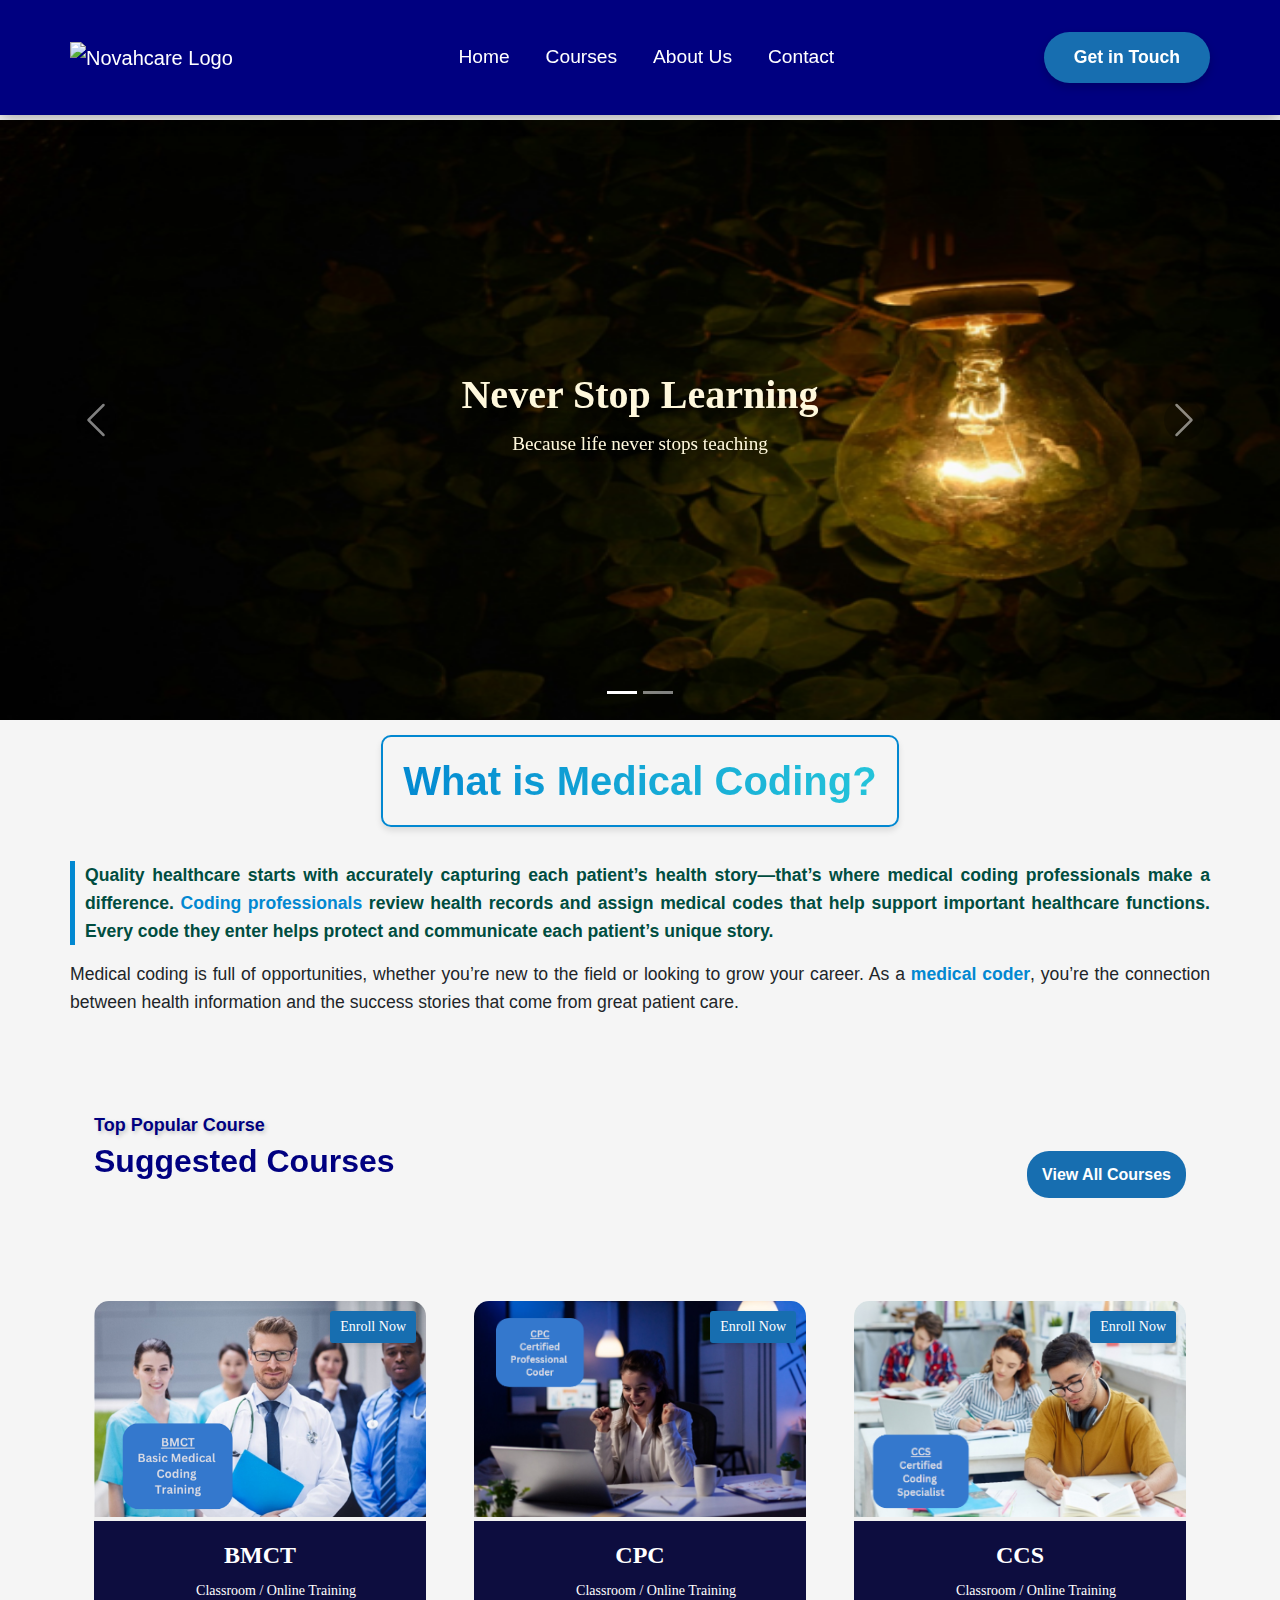
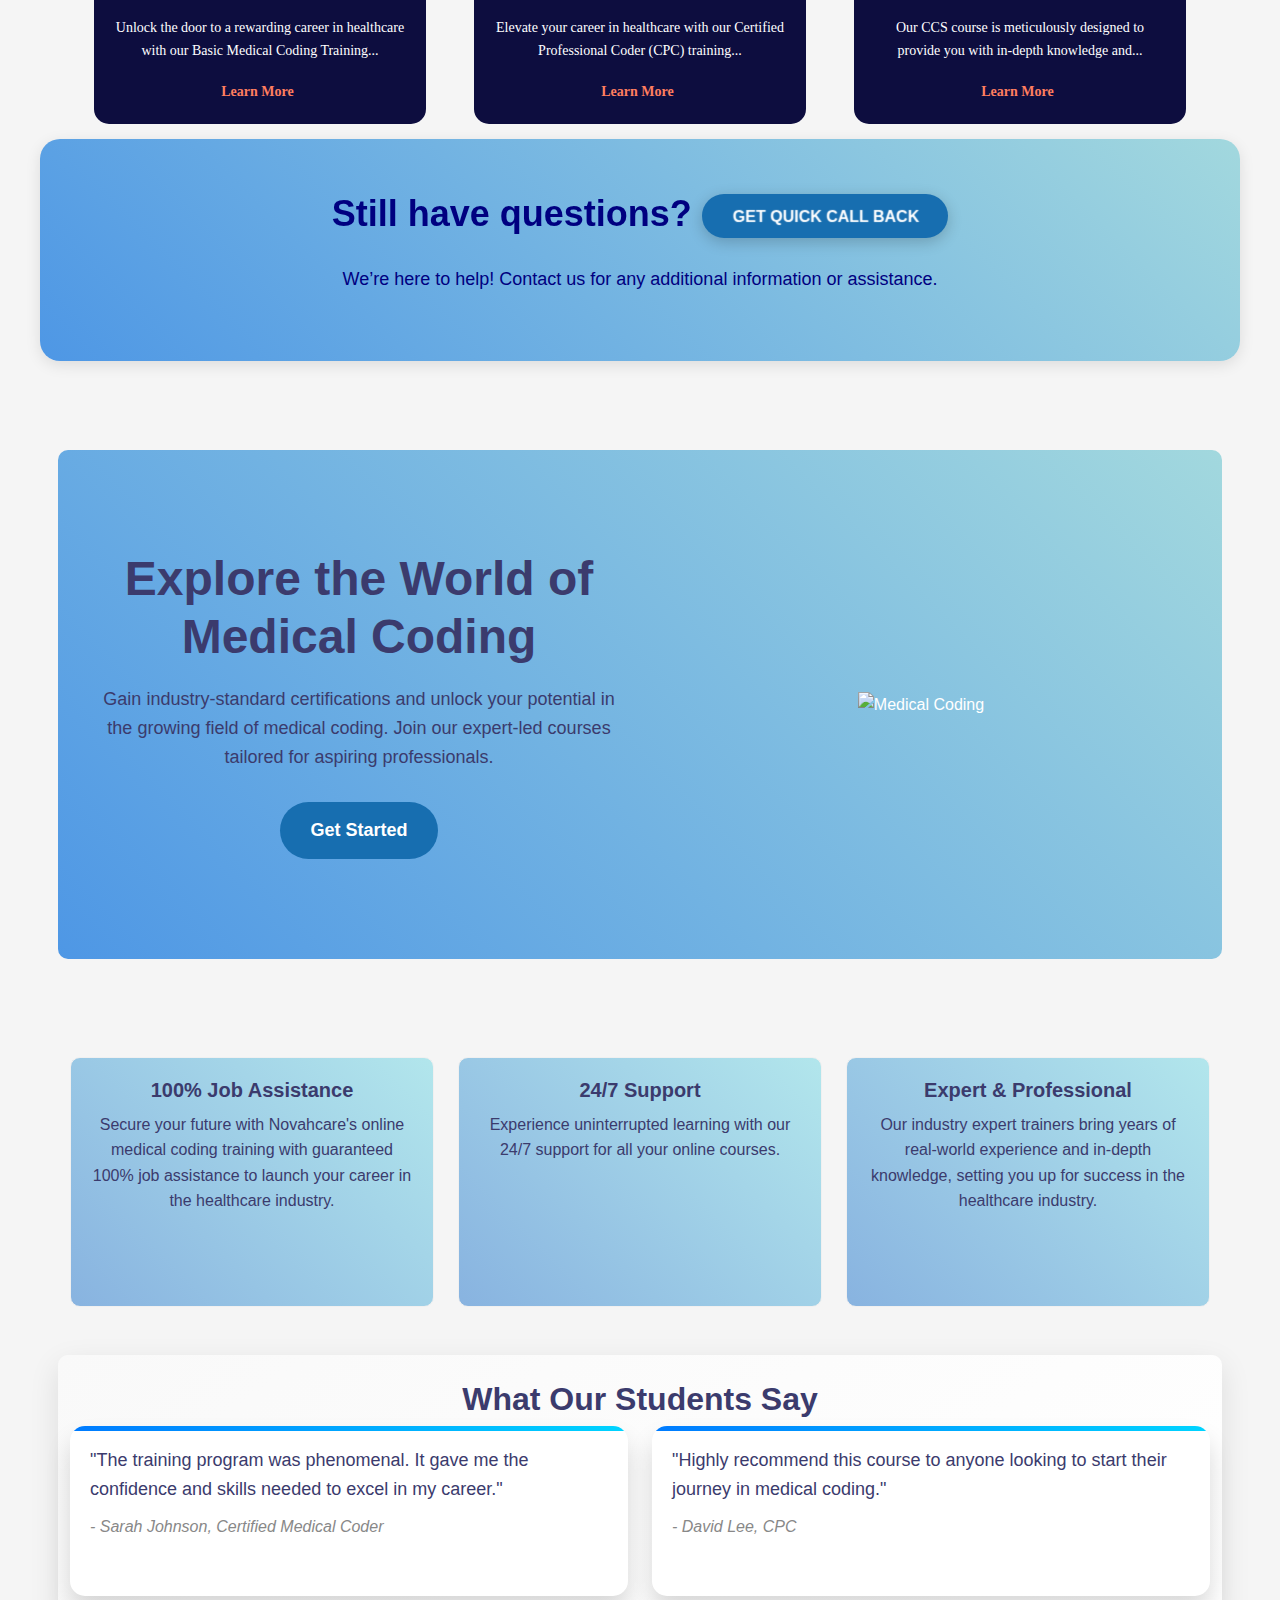
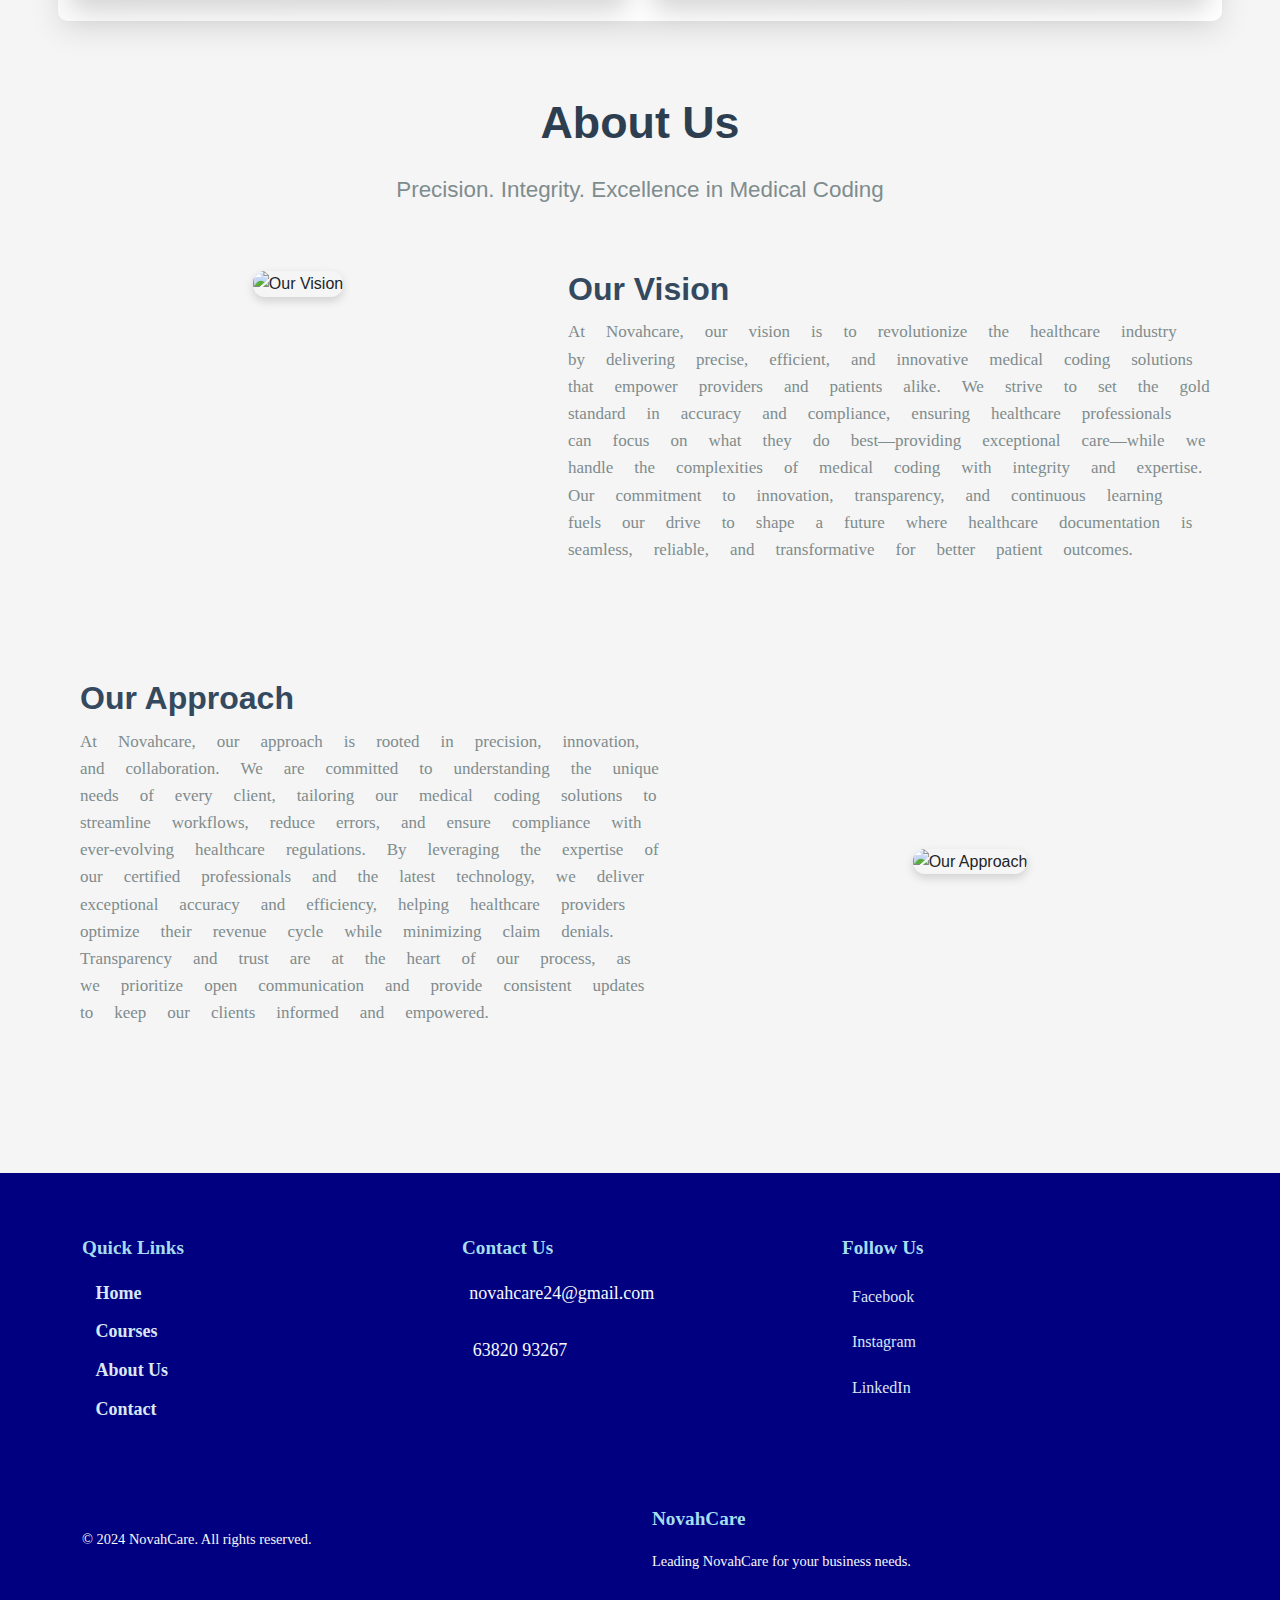
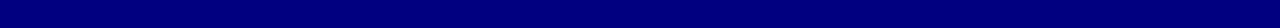
==== index.html @ fdb1eed2 "empty" ====
<!DOCTYPE html>
<html lang="en">


<head>
    <meta charset="UTF-8">
    <meta http-equiv="X-UA-Compatible" content="IE=edge">
    <meta name="viewport" content="width=device-width, initial-scale=1.0">
    <title>NovahCare - Aspire to Inspire</title>
    <link href="https://cdn.jsdelivr.net/npm/bootstrap@5.3.3/dist/css/bootstrap.min.css" rel="stylesheet">
    <script src="https://kit.fontawesome.com/d0bdfccd4d.js" crossorigin="anonymous"></script>
    <link rel="stylesheet" href="style.css">
</head>

<body>


    <header>
        <nav class="navbar navbar-expand-lg navbar-dark">
            <div class="container">
                <a class="navbar-brand" href="#">
                    <img src="Logo-1.png" alt="Novahcare Logo" style="max-width: 180px;">
                </a>
                <button class="navbar-toggler" type="button" data-bs-toggle="collapse" data-bs-target="#navbarNav"
                    aria-controls="navbarNav" aria-expanded="false" aria-label="Toggle navigation">
                    <span class="navbar-toggler-icon"></span>
                </button>
                <div class="collapse navbar-collapse" id="navbarNav">
                    <ul class="navbar-nav mx-auto">
                        <li class="nav-item">
                            <a class="nav-link" href="index.html">Home</a>
                        </li>
                
                        <li class="nav-item">
                            <a class="nav-link" href="Training/Courses.html">Courses</a>
                        </li>
                        <li class="nav-item">
                            <a class="nav-link" href="#about-us">About Us</a>
                        </li>
                        <li class="nav-item">
                            <a class="nav-link" href="Contact/contact.html">Contact</a>
                        </li>
                    </ul>
                    <div class="header-buttons d-none d-lg-block">
                        <a href="Contact/contact.html" class="btn btn-primary contact-btn">Get in Touch</a>
                    </div>
                </div>
            </div>
        </nav>
    </header>
    
    
    

    <div id="carouselExampleIndicators" class="carousel slide" data-bs-ride="carousel">
        <div class="carousel-indicators">
            <button type="button" data-bs-target="#carouselExampleIndicators" data-bs-slide-to="0" class="active"
                aria-current="true" aria-label="Slide 1"></button>
            <button type="button" data-bs-target="#carouselExampleIndicators" data-bs-slide-to="1" aria-label="Slide 2"></button>
        </div>
        <div class="carousel-inner">
            <!-- First Slide with Caption -->
            <div class="carousel-item active">
                <img src="images/slide_1.png" class="carousel-image" alt="Slide 1">
                <div class="carousel-caption-1 d-md-block">
                    <h2 class="carousel-heading-1">Never Stop Learning</h2>
                    <p class="carousel-paragraph-1">Because life never stops teaching</p>
                </div>
            </div>
            <!-- Second Slide -->
            <div class="carousel-item">
                <div class="image-wrapper">
                    <img src="images/slide_2.png" class="carousel-image blur-img" alt="Slide 2">
                </div>
                <div class="carousel-caption-2 d-md-block">
                    <h2 class="carousel-heading-2">Your career progression starts here.</h2>
                    <p class="carousel-paragraph-2">Unlock your potential and advance your career with us.</p>
                </div>
            </div>
            
        </div>
        <button class="carousel-control-prev" type="button" data-bs-target="#carouselExampleIndicators" data-bs-slide="prev">
            <span class="carousel-control-prev-icon" aria-hidden="true"></span>
            <span class="visually-hidden">Previous</span>
        </button>
        <button class="carousel-control-next" type="button" data-bs-target="#carouselExampleIndicators" data-bs-slide="next">
            <span class="carousel-control-next-icon" aria-hidden="true"></span>
            <span class="visually-hidden">Next</span>
        </button>
    </div>
    
      



    
<div class="container" style="flex-direction: column;">
    <h1 style="font-size: 2.5em;
    text-align: center;
    background: linear-gradient(to right, #0288d1, #26c6da);
    -webkit-background-clip: text;
    -webkit-text-fill-color: transparent;
    font-weight: bold;
    padding: 20px;
    border: 2px solid #0288d1;
    border-radius: 10px;
    display: inline-block;
    box-shadow: 0 4px 6px rgba(0, 0, 0, 0.1);"><b>What is Medical Coding?</b></h1><br>
 <p class="mediCode">Quality healthcare starts with accurately capturing each patient’s health story—that’s where medical coding professionals make a difference. <span class="highlight">Coding professionals</span> review health records and assign medical codes that help support important healthcare functions. Every code they enter helps protect and communicate each patient’s unique story.</p>
 <p class="mediCode">Medical coding is full of opportunities, whether you’re new to the field or looking to grow your career. As a <span class="highlight">medical coder</span>, you’re the connection between health information and the success stories that come from great patient care.</p>
</div>


    

    <div class="row mb--55 g-5 align-items-end container" style="padding-bottom: 50px;">
        <div class="col-lg-6 col-md-6 col-12">
            <div class="section-title text-start">
                <span class="subtitle bg-pink-opacity animated-subtitle" style="font-weight: bold;">Top Popular Course</span>
                <h2 class="title animated-title" style="font-weight: 500;">
                    <span class="color-primary gradient-text" style="font-weight: bold;">Suggested Courses</span>
                </h2>
            </div>
        </div>
        <div class="col-lg-6 col-md-6 col-12">
            <div class="load-more-btn text-start text-md-end">
                <a class="new-course-btn" href="Training/Courses.html">
                    <span data-text="View All Courses">View All Courses</span>
                </a>
            </div>
        </div>
    </div>
    
    


    <div class="row g-5 container">
    

  <!-- Start Single Course Card -->
  <div class="col-lg-4 col-md-6 col-sm-12 col-12 sal-animate" data-sal-delay="150" data-sal="slide-up" data-sal-duration="800">
    <div class="rbt-card variation-02 rbt-hover">
        <div class="rbt-card-img">
            <a href="Training/Training-3/bmct.html">
                <img src="images/BMCT.png" alt="BMCT Course" />
                <div class="rbt-badge-3">
                    <a href="Contact/contact.html"><span>Enroll </span>
                        <span>Now</span></a>
                </div>
            </a>
        </div>
        <div class="rbt-card-body">
            <h4 class="rbt-card-title">
                <a href="Training/Training-3/bmct.html">BMCT</a>
            </h4>
            <ul class="rbt-meta">
                <li><i class="feather-book"></i>Classroom / Online Training</li>
            </ul>
            <p class="rbt-card-text">Unlock the door to a rewarding career in healthcare with our Basic Medical Coding Training...</p>
            <div class="rbt-card-bottom">
                <a class="rbt-btn-link" href="Training/Training-3/bmct.html">Learn More<i class="feather-arrow-right"></i></a>
            </div>
        </div>
    </div>
</div>
<!-- End Single Course Card -->
        
        <!-- Start Single Card  -->
        <div class="col-lg-4 col-md-6 col-sm-12 col-12" data-sal-delay="200" data-sal="slide-up" data-sal-duration="800">
         <div class="rbt-card variation-01 rbt-hover">
             <div class="rbt-card-img">
                 <a href="Training/Training-4/cpc.html">
                     <img src="images/cpc.png" alt="Card image">
                     <div class="rbt-badge-3 bg-white">
                        <a href="Contact/contact.html"><span>Enroll </span>
                            <span>Now</span></a>
                     </div>
                 </a>
             </div>
             <div class="rbt-card-body">
                
                 <h4 class="rbt-card-title"><a href="Training/Training-4/cpc.html">CPC</a>
                 </h4>
                 <ul class="rbt-meta">
                     <li><i class="feather-book"></i>Classroom / Online Training</li>
                     
                 </ul>
                 <p class="rbt-card-text">Elevate your career in healthcare with our Certified Professional Coder (CPC) training...</p>
               
                 <div class="rbt-card-bottom">
                     
                     <a class="rbt-btn-link left-icon" href="Training/Training-4/cpc.html">Learn
                         More<i class="feather-arrow-right"></i></a>
                 </div>
             </div>
         </div>
     </div>
     <!-- End Single Card  -->

<!-- Start Single Card  -->
<div class="col-lg-4 col-md-6 col-sm-12 col-12" data-sal-delay="250" data-sal="slide-up" data-sal-duration="800">
 <div class="rbt-card variation-01 rbt-hover">
     <div class="rbt-card-img">
         <a href="Training/Training-6/ccs.html">
             <img src="images/ccs.png" alt="Card image" >
             <div class="rbt-badge-3 bg-white">
                <a href="Contact/contact.html"><span>Enroll </span>
                    <span>Now</span></a>
             </div>
         </a>
     </div>
     <div class="rbt-card-body">

         <h4 class="rbt-card-title"><a href="Training/Training-6/ccs.html">CCS</a>
         </h4>
         <ul class="rbt-meta">
             <li><i class="feather-book"></i>Classroom / Online Training</li>
             
         </ul>
         <p class="rbt-card-text">Our CCS course is meticulously designed to provide you with in-depth knowledge and...</p>

     
         <div class="rbt-card-bottom">
            
             <a class="rbt-btn-link" href="Training/Training-6/ccs.html">Learn
                 More<i class="feather-arrow-right"></i></a>
         </div>
     </div>
 </div>
</div>
<!-- End Single Card  -->


</div>


<div class="container query-section xtra-width" style="display: flex; justify-content: center; padding: 50px 0;">
    <div class="row mt-4 pt-2 mt-sm-0 pt-sm-0 justify-content-center">
        <div class="col-12 text-center">
            <div class="section-title animated-section">
                <h4 class="main-title mb-4 gradient-text">
                    Still have questions? 
                    <a id="helpline" class="btn btn-gradient animated-button" href="Contact/contact.html">Get Quick Call Back</a>
                </h4>
                <p class="subtitle animated-text">We’re here to help! Contact us for any additional information or assistance.</p>
            </div>
        </div>
    </div>
</div>
<br>



    

    <div class="container mt-5" style="flex-direction: column;">
        <!-- Hero Section -->
        <div class="row align-items-center hero-section">
            <div class="col-lg-6">
                <h1 class="hero-title">Explore the World of Medical Coding</h1>
                <p class="hero-description">
                    Gain industry-standard certifications and unlock your potential in the growing field of medical coding. 
                    Join our expert-led courses tailored for aspiring professionals.
                </p>
                <a href="Training/Courses.html" class="btn hero-btn btn-primary btn-color">Get Started</a>
            </div>
            <div class="col-lg-6">
                <img src="images/img_code.jpg" alt="Medical Coding" class="img-fluid hero-image" />
            </div>
        </div>
    
        <!-- Featured Section -->
        <div class="row mt-5 featured-section">
            <div class="col-md-4 text-center sal-animate xtra-responsive" data-sal="slide-up" data-sal-duration="800">
                <div class="feature-card">
                    <i class="fas fa-code feature-icon"></i>
                    <h4 class="feature-title">100% Job Assistance</h4>
                    <p class="feature-description">Secure your future with Novahcare's online medical coding training with guaranteed 100% job assistance to launch your career in the healthcare industry.</p>
                </div>
            </div>
            <div class="col-md-4 text-center sal-animate xtra-responsive" data-sal="slide-up" data-sal-delay="200" data-sal-duration="800">
                <div class="feature-card">
                    <i class="fas fa-user-md feature-icon"></i>
                    <h4 class="feature-title">24/7 Support</h4>
                    <p class="feature-description">Experience uninterrupted learning with our 24/7 support for all your online courses.</p>
                </div>
            </div>
            <div class="col-md-4 text-center sal-animate xtra-responsive" data-sal="slide-up" data-sal-delay="400" data-sal-duration="800">
                <div class="feature-card">
                    <i class="fas fa-trophy feature-icon"></i>
                    <h4 class="feature-title">Expert & Professional</h4>
                    <p class="feature-description">Our industry expert trainers bring years of real-world experience and in-depth knowledge, setting you up for success in the healthcare industry.</p>
                </div>
            </div>
        </div>
    
<!-- Testimonial Section -->
<div class="row mt-5 testimonial-section" style="padding: 25px 0;">
    <h2 class="section-title text-center sal-animate" data-sal="slide-up" data-sal-duration="800" style="font-weight: bold;color: #3b3b6d;">What Our Students Say</h2>
    <div class="col-md-6 sal-animate xtra-responsive" data-sal="zoom-in" data-sal-duration="1000" data-sal-delay="100">
        <div class="testimonial-card">
            <blockquote class="testimonial">
                <p>
                    "The training program was phenomenal. It gave me the confidence and skills needed to excel in my career."
                </p>
                <cite>- Sarah Johnson, Certified Medical Coder</cite>
            </blockquote>
        </div>
    </div>
    <div class="col-md-6 sal-animate xtra-responsive" data-sal="zoom-in" data-sal-duration="1000" data-sal-delay="300">
        <div class="testimonial-card">
            <blockquote class="testimonial">
                <p>
                    "Highly recommend this course to anyone looking to start their journey in medical coding."
                </p>
                <cite>- David Lee, CPC</cite>
            </blockquote>
        </div>
    </div>
</div>

    </div>



<!-- About-us Section -->
<section class="about-us" id="about-us">
    <h1>About Us</h1>
    <p class="subtitle">Precision. Integrity. Excellence in Medical Coding</p>
    
    <div class="content">
        <!-- Vision Section -->
        <div class="row reverse">
            <div class="text">
                <h2>Our Vision</h2>
                <p>At Novahcare, our vision is to revolutionize the healthcare industry by delivering precise, efficient, and innovative medical coding solutions that empower providers and patients alike.

                    We strive to set the gold standard in accuracy and compliance, ensuring healthcare professionals can focus on what they do best—providing exceptional care—while we handle the complexities of medical coding with integrity and expertise.
                    
                    Our commitment to innovation, transparency, and continuous learning fuels our drive to shape a future where healthcare documentation is seamless, reliable, and transformative for better patient outcomes.
                    
                   </p>
            </div>
            <div class="image">
                <img src="images/about-1.jpg" alt="Our Vision">
            </div>
        </div>

        <!-- Approach Section -->
        <div class="row-back">
            <div class="text-right">
                <h2>Our Approach</h2>
                <p>At Novahcare, our approach is rooted in precision, innovation, and collaboration. We are committed to understanding the unique needs of every client, tailoring our medical coding solutions to streamline workflows, reduce errors, and ensure compliance with ever-evolving healthcare regulations. By leveraging the expertise of our certified professionals and the latest technology, we deliver exceptional accuracy and efficiency, helping healthcare providers optimize their revenue cycle while minimizing claim denials. Transparency and trust are at the heart of our process, as we prioritize open communication and provide consistent updates to keep our clients informed and empowered.</p>
            </div>
            <div class="image">
                <img src="images/about-2.jpg" alt="Our Approach">
            </div>
           
        </div>


    </div>
</section>



      
      


<!-- footer -->


<footer class="footer text-light pt-5">
    <div class="container contain-class">
        <div class="row text-center text-md-start col-md-12">
            <!-- Quick Links -->
            <div class="col-md-4 mb-4">
                <h5>Quick Links</h5>
                <ul class="list-unstyled extra-padding">
                    <p><i class="fa-solid fa-house"></i>&nbsp;<a href="index.html" class="hover-link">Home</a></p>
                    <p><i class="fa-solid fa-book-open"></i>&nbsp;<a href="Training/Courses.html" class="hover-link">Courses</a></p>
                    <p><i class="fa-solid fa-circle-info"></i>&nbsp;<a href="#about-us" class="hover-link">About Us</a></p>
                    <p><i class="fa-solid fa-phone"></i>&nbsp;<a href="Contact/contact.html" class="hover-link">Contact</a></p>
                </ul>
            </div>

            <!-- Contact Us -->
            <div class="col-md-4 mb-4">
                <h5>Contact Us</h5>
                <p><i class="fa-solid fa-envelope"></i>&nbsp;&nbsp;<a href="mailto:novahcare24@gmail.com" class="text-light">novahcare24@gmail.com</a></p>
             &nbsp;  <p><i class="fa-solid fa-user"></i>&nbsp;&nbsp; <a href="tel:6382093267" class="text-light">63820 93267</a></p>
            </div>

            <!-- Follow Us -->
            <div class="col-md-4 mb-4">
                <h5>Follow Us</h5>
                <ul class="list-unstyled">
                    <p><i class="fa-brands fa-facebook"></i><a href="https://www.facebook.com/NovahCareService" class="social-link">Facebook</a></p>
                    <p><i class="fa-brands fa-instagram"></i><a href="https://www.instagram.com/novahcare" class="social-link">Instagram</a></p>
                    <p><i class="fa-brands fa-linkedin"></i><a href="https://www.linkedin.com/in/novahcareservice" class="social-link">LinkedIn</a></p>
                </ul>
            </div>
        </div>

        <hr>

        <!-- Footer Bottom Section -->
        <div class="row align-items-center text-center text-md-between col-md-12">
            <div class="col-md-6 text-md-start">
                <p>&copy; 2024 NovahCare. All rights reserved.</p>
            </div>
            <div class="col-md-6 text-md-end">
                <h5>NovahCare</h5>
                <p>Leading NovahCare for your business needs.</p>
            </div>
        </div>
    </div>
</footer>








<script>
      
    let currentIndex = 0; // Current slide index
let slideInterval; // Stores the interval ID
const slideDuration = 5000; // Time (ms) each slide stays visible
const slides = document.querySelector('.slides'); // Slides container
const totalSlides = slides.children.length; // Total number of slides

// Function to update the slide position
function updateSlidePosition() {
slides.style.transform = `translateX(-${currentIndex * 100}%)`;
}

// Function to show the next slide (always move forward)
function showNextSlide() {
currentIndex = (currentIndex + 1) % totalSlides; // Loop back to the first slide after the last
updateSlidePosition();
}

// Function to show the previous slide (move backward)
function showPreviousSlide() {
currentIndex = (currentIndex - 1 + totalSlides) % totalSlides; // Loop back to the last slide if on the first
updateSlidePosition();
}

// Function to start the automatic slideshow
function startSlideShow() {
slideInterval = setInterval(showNextSlide, slideDuration);
}

// Function to pause the slideshow
function pauseSlideShow() {
clearInterval(slideInterval);
}

// Manual navigation wrapper to handle button clicks
function manualNavigation(callback) {
pauseSlideShow(); // Pause automatic transition
callback(); // Execute the appropriate slide function (next/prev)
setTimeout(startSlideShow, slideDuration); // Restart the automatic slideshow
}

// Event listeners for navigation buttons
document.querySelector('.prev').addEventListener('click', () => {
manualNavigation(showPreviousSlide);
});

document.querySelector('.next').addEventListener('click', () => {
manualNavigation(showNextSlide);
});

// Initialize the slideshow
startSlideShow();



    </script>



    <!-- Bootstrap JS -->
    <script src="https://cdn.jsdelivr.net/npm/bootstrap@5.3.3/dist/js/bootstrap.bundle.min.js"></script>
</body>
</html>
---- style.css ----
:root {
    --primary-color: #000080; /* Define your color variable */
    --secondary-color:#176EB0;
  }

/* General Styles */
* {
    margin: 0;
    padding: 0;
    box-sizing: border-box;
}

body {
    font-family: 'Helvetica Neue', Arial, sans-serif;
    background-color: #f5f5f5;
    line-height: 1.6;
    padding-top: 120px;  /* Space for the fixed header */
    /* min-height: 2000px; */
}

/* Container */
.container {
    display: flex;
    justify-content: center;
    align-items: center;
    max-width: 1200px;
    margin: 0 auto;
    padding: 15px 30px;
}



/* General Header Styles */


header {
    position: fixed;
    width: 100%;
    top: 0;
    left: 0;
    background: var(--primary-color);
    box-shadow: 0 4px 15px rgba(0, 0, 0, 0.3);
    z-index: 1000;
    transition: background-color 0.3s ease;
}

/* Navbar Styling */
.navbar {
    padding: 15px 30px;
}

.navbar-brand img {
    transition: transform 0.3s ease;
}

.navbar-brand img:hover {
    transform: scale(1.2);
}

/* Navigation Links */
.navbar-nav .nav-link {
    text-decoration: none;
    color: #fff;
    font-size: 1.2rem; /* Slightly larger font size */
    padding: 12px 25px;
    margin: 0 10px; /* Add spacing between nav links */
    border-radius: 25px;
    position: relative;
    z-index: 1;
    overflow: hidden;
    transition: color 0.3s ease, transform 0.3s ease;
}

/* Hover Effect with Animated Background */
.navbar-nav .nav-link::before {
    content: "";
    position: absolute;
    top: 0;
    left: -100%;
    width: 100%;
    height: 100%;
    background: #176EB0;
    z-index: -1;
    transition: left 0.4s ease;
}

.navbar-nav .nav-link:hover::before {
    left: 0;
}

.navbar-nav .nav-link:hover {
    color: #fff;
    transform: scale(1.05);
}


/* Header Buttons */
.header-buttons .contact-btn {
    background:#176EB0;
    border: none;
    color: #fff;
    padding: 12px 30px; /* Increase button size */
    border-radius: 30px;
    font-size: 1.1rem;
    font-weight: bold;
    box-shadow: 0 4px 10px rgba(0, 0, 0, 0.2);
    transition: transform 0.3s ease, box-shadow 0.3s ease;
}

.header-buttons .contact-btn:hover {
    transform: scale(1.1);
    box-shadow: 0 6px 15px rgba(0, 0, 0, 0.3);
}

/* Responsive Styles */
@media (max-width: 768px) {
    .header-buttons {
        display: none;
    }

    .navbar-nav .nav-link {
        text-align: center;
        padding: 15px 20px;
        margin: 5px 0; /* Adjust spacing for smaller screens */
    }

    .dropdown-menu {
        animation: fadeIn 0.5s ease-in-out;
    }
}

/* Animations */
@keyframes fadeIn {
    from {
        opacity: 0;
        transform: translateY(-10px);
    }
    to {
        opacity: 1;
        transform: translateY(0);
    }
}


/* //////////////////////// */

/* Carousel Image */



.carousel-image {
    width: 100%;
    height: 600px; /* Adjust for consistent height */
    object-fit: inherit; /* Ensures image fits properly without distortion */
}

.carousel-caption-1{
    position: absolute;
    bottom: 40%;
    left: 50%;
    transform: translateX(-50%);
    text-align: center;
    color: #fff; /* White text for contrast */
    text-shadow: 2px 2px 10px rgba(0, 0, 0, 0.7); /* Add shadow for readability */
}
/* Carousel Caption */
.carousel-caption-2 {
    position: absolute;
    bottom: 55%;
    left: 30%;
    transform: translateX(-50%);
    text-align: center;
    color: #fff; /* White text for contrast */
    text-shadow: 2px 2px 10px rgba(0, 0, 0, 0.7); /* Add shadow for readability */
}

/* Heading Styling */
.carousel-heading-1 {
    font-size: 2.5rem; /* Large heading */
    font-weight: bold;
    margin-bottom: 10px;
    animation: fadeInDown 1.5s ease-in-out;
    font-family: math;
    color: cornsilk;
}

.carousel-heading-2 {
    font-size: 2.5rem; /* Large heading */
    font-weight: bold;
    margin-bottom: 10px;
    animation: fadeInDown 1.5s ease-in-out;
    font-family: math;
    color: ghostwhite;
}

/* Paragraph Styling */
.carousel-paragraph-1 {
    font-size: 1.2rem;
    font-weight: 300;
    margin-bottom: 20px;
    animation: fadeInUp 1.5s ease-in-out;
    font-family: math;
    color: cornsilk;
}

.carousel-paragraph-2 {
    font-size: 1.2rem;
    font-weight: 300;
    margin-bottom: 20px;
    animation: fadeInUp 1.5s ease-in-out;
    font-family: math;
    color: ghostwhite;
}

/* Button Styling */
.carousel-button {
    font-size: 1rem;
    padding: 10px 20px;
    border-radius: 5px;
    background-color: #007bff; /* Bootstrap primary color */
    color: #fff;
    border: none;
    transition: background-color 0.3s ease, transform 0.3s ease;
}

.carousel-button:hover {
    background-color: #0056b3; /* Darker blue on hover */
    transform: scale(1.1); /* Slight zoom effect */
}

/* Control Button Styling */
.carousel-control-prev-icon,
.carousel-control-next-icon {
    background-color: rgba(0, 0, 0, 0.5); /* Semi-transparent background */
    border-radius: 50%; /* Rounded shape */
    width: 40px;
    height: 40px;
}

/* Parent Wrapper */
.image-wrapper {
    position: relative;
    background-color: black; /* Black background */
    display: flex;
    justify-content: center;
    align-items: center;
}

/* Blur Image */
.blur-img {
    filter: blur(5px);
    opacity: 0.5;
}

/* Animations */
@keyframes fadeInDown {
    from {
        opacity: 0;
        transform: translateY(-20px);
    }
    to {
        opacity: 1;
        transform: translateY(0);
    }
}

@keyframes fadeInUp {
    from {
        opacity: 0;
        transform: translateY(20px);
    }
    to {
        opacity: 1;
        transform: translateY(0);
    }
}

/* Responsive Adjustments */
@media (max-width: 768px) {
    .carousel-caption {
        bottom: 10%; /* Adjust caption position */
    }

    .carousel-heading {
        font-size: 1.8rem; /* Smaller heading on smaller screens */
    }

    .carousel-paragraph {
        font-size: 1rem; /* Smaller paragraph text */
    }

    .carousel-button {
        font-size: 0.9rem; /* Adjust button size */
        padding: 8px 15px;
    }
}

@media (max-width: 576px) {
    .carousel-image {
        height: 400px; /* Adjust image height for mobile */
    }

    .carousel-heading {
        font-size: 1.5rem;
    }

    .carousel-paragraph {
        font-size: 0.9rem;
    }

    .carousel-button {
        font-size: 0.85rem;
        padding: 5px 10px;
    }
}



/* Responsive Adjustments */
@media (max-width: 768px) {
    .carousel-caption-1 {
        top: 40%; /* Adjust position for smaller screens */
    }

    .carousel-caption-2 {
        top: 40%;
        left: 50%;
        }

    .carousel-heading-1 {
        font-size: 2rem; /* Smaller heading for tablets */
    }

    .carousel-paragraph-1 {
        font-size: 1rem; /* Smaller paragraph text */
    }
    .carousel-heading-2 {
        font-size: 2rem; /* Smaller heading for tablets */
    }

    .carousel-paragraph-2 {
        font-size: 1rem; /* Smaller paragraph text */
    }
}

@media (max-width: 576px) {
    .carousel-image {
        height: 400px; /* Adjust image height for mobile */
    }

    .carousel-caption-1 {
        top: 40%; /* Lower position for captions */
    }

    .carousel-heading-1 {
        font-size: 1.5rem; /* Smaller heading for mobile */
    }

    .carousel-paragraph-1 {
        font-size: 0.9rem;
    }
    .carousel-caption-2 {
        top: 29%; /* Lower position for captions */
    }

    .carousel-heading-2 {
        font-size: 1.5rem; /* Smaller heading for mobile */
    }

    .carousel-paragraph-2 {
        font-size: 0.9rem;
    }
}






  /* //////////////////////////////////////////// */




/* Responsive Design for Smaller Screens */
@media (max-width: 768px) {
    .carousel-image {
        height: 300px;   
    }

    .xtra-width{
        width: 90%;
    }

    .hero-btn{
        margin-bottom: 26px;
    }
    
    .xtra-responsive{
        margin-bottom: 25px;
    }

}

@media (max-width: 576px) {
    .carousel-image {
        height: 200px;  
    }

    .xtra-width{
        width: 90%;
    }

    .hero-btn{
        margin-bottom: 26px;
    }
    
    .xtra-responsive{
        margin-bottom: 25px;
    }
}



@keyframes fadeInUp {
    0% {
        opacity: 0;
        transform: translateY(30px);
    }
    100% {
        opacity: 1;
        transform: translateY(0);
    }
}






/* Footer Styles */
footer {
    background: #1e355d; /* Professional dark blue */
    color: #dbe6f6; /* Soft light blue for text */
    padding: 40px 0;
    font-size: 0.95rem;
    position: relative;
}

/* Footer Background */
footer::before {
    content: "";
    position: absolute;
    top: 0;
    left: 0;
    width: 100%;
    height: 100%;
    background:var(--primary-color);
    /* opacity: 0.2; */
    z-index: 0;
}

/* Footer Content */
footer h5 {
    color: #a6dcef; /* Soft accent blue for headings */
    font-weight: bold;
    margin-bottom: 20px;
    font-size: 1.2rem;
    z-index: 1; /* To appear above background animation */
    position: relative;
    text-align: left;
}

footer p, footer a {
    z-index: 1;
    position: relative;
    text-align: left;
}

/* Footer Links */
footer a {
    text-decoration: none;
    color: #dbe6f6;
    transition: color 0.3s ease, transform 0.3s ease;
}

footer a:hover {
    color: #66c7f4; /* Bright blue for hover */
    transform: translateX(5px);
}

/* Hover Links */
.hover-link {
    color: #dbe6f6;
    font-size: 18px;
    font-weight: bold;
    padding: 5px 10px;
    border-radius: 4px;
    transition: background-color 0.3s ease, color 0.3s ease, transform 0.3s ease;
    font-family: fangsong;
}

.hover-link:hover {
    background-color: #66c7f4;
    color: #fff;
    box-shadow: 0px 4px 10px rgba(102, 199, 244, 0.8);
}


.text-light{
    font-size: 18px;
    font-family: math;
}

/* Social Links */
.social-link {
    color: #dbe6f6;
    font-size: 1rem;
    margin-bottom: 10px;
    display: inline-block;
    padding: 5px 10px;
    border-radius: 4px;
    position: relative;
    transition: all 0.3s ease;
}

.social-link:hover {
    background-color: #66c7f4;
    color: #fff;
    box-shadow: 0px 4px 10px rgba(102, 199, 244, 0.8);
}

/* Line Spacing for Lists */
.line-space {
    line-height: 2.2;
}

footer ul.list-unstyled li {
    margin-bottom: 10px;
}

/* Remove List Styles */
.noList ul li {
    list-style-type: none;
}

/* Footer Bottom Section */
footer .row.mt-4 {
    border-top: 1px solid #444;
    padding-top: 20px;
}

/* Footer Text */
footer p {
    margin: 0;
    font-size: 0.9rem;
}

.contain-class{
    flex-direction: column;
}

/* Responsive Styles */
@media (max-width: 768px) {
    footer .text-md-end {
        text-align: center;
        margin-top: 20px;
    }

    footer h5 {
        font-size: 1rem;
    }

    footer p {
        font-size: 0.85rem;
    }

    .social-link {
        font-size: 0.9rem;
    }
}

@media (max-width: 576px) {
    footer h5 {
        font-size: 1rem;
    }

    footer p {
        font-size: 0.8rem;
    }

    .social-link {
        font-size: 0.85rem;
    }
}

.extra-padding p{
padding-bottom: 10px;
}


/* ..................................................... */


/* 
medical coding line */

.mediCode{
    text-align: justify;
            font-size: 1.1em;
            margin-bottom: 15px;
}

.mediCode:first-of-type {
    font-weight: bold;
    color: #004d40;
    border-left: 5px solid #0288d1;
    padding-left: 10px;
}
.highlight {
    color: #0288d1;
    font-weight: bold;
}



/* Card Container */
.rbt-card {
    background-color: #fff;
    border-radius: 15px;
    overflow: hidden;
    position: relative;
    transition: transform 0.4s ease, box-shadow 0.4s ease;
}

.rbt-card:hover {
    transform: translateY(-12px);
    box-shadow: 0 15px 40px rgba(0, 0, 0, 0.15);
}

/* Image Styling */
.rbt-card-img {
    position: relative;
    height: 220px; /* Set a uniform height for all images */
    overflow: hidden;
    border-bottom: 4px solid #f1f1f1;
}

.rbt-card-img img {
    width: 100%;
    height: 100%;
    object-fit: cover; /* Ensures the image maintains proportions */
    transition: transform 0.5s ease;
}

.rbt-card:hover .rbt-card-img img {
    transform: scale(1.07); /* Smooth zoom effect */
}

/* Badge Styling */
.rbt-badge-3 {

    position: absolute;
    top: 10px;
    right: 10px;
    padding: 5px 10px;
    font-size: 14px;
    color: #333;
    background-color: var(--secondary-color) !important;
    border-radius: 3px;
    box-shadow: 0 2px 5px rgba(0, 0, 0, 0.1);
    font-family: Monserat;
}

.rbt-badge-3 a{
    text-decoration: none;
    color: #fff;
}


/* Card Body */
.rbt-card-body {
    padding: 20px;
    text-align: center;
    transition: background-color 0.3s ease;
    background:#0d0d3f;

}

.rbt-card-body:hover {
    background-color: #0d0d3f;
}

/* Title and Meta */
.rbt-card-title {
    font-size: 24px;
    font-weight: 700;
    margin-bottom: 10px;
    transition: color 0.3s ease;
    font-family: Monserat;
}

.rbt-card-title a {
    color: #fff;
    text-decoration: none;
}

.rbt-card-title a:hover {
    color: #ff7e5f;
}

.rbt-meta {
    font-size: 14px;
    color: #fff;
    margin-bottom: 15px;
    font-family: Monserat;
}
.rbt-meta li{
list-style-type: none;
}

.rbt-card-text {
    font-size: 14px;
    color: #fff;
    line-height: 1.6;
    font-family: Monserat;
}

/* Button Link */
.rbt-btn-link {
    font-size: 14px;
    color: #ff7e5f;
    text-decoration: none;
    font-weight: bold;
    display: inline-block;
    transition: transform 0.3s ease, color 0.3s ease;
    font-family: Monserat;
}

.rbt-btn-link i {
    margin-left: 5px;
    transition: transform 0.3s ease;
}

.rbt-btn-link:hover {
    transform: translateY(-2px);
    color: #ff3e5f;
}

.rbt-btn-link:hover i {
    transform: translateX(5px);
}

/* Animations */
@keyframes fadeIn {
    from {
        opacity: 0;
        transform: translateY(20px);
    }
    to {
        opacity: 1;
        transform: translateY(0);
    }
}

.sal-animate {
    animation: fadeIn 1s ease-out;
}


/* View all courses */

.new-course-btn{
    text-decoration: none;
                padding: 15px;
                border-radius: 22px;
                background: var(--secondary-color);
                color: #fff;
                font-weight: bold;
                transition: background 0.4s ease-in;
}
.new-course-btn:hover{
    background: #0056b3;
    transform: scale(1.1);
}


/* Button Styling */
.rbt-switch-btn {
    padding: 10px 25px;
    border-radius: 50px;
    display: inline-block;
    transition: background-color 0.3s ease;
}

.rbt-switch-btn:hover {
    background-color: rgba(9, 90, 108, 0.7);
}



/* Subtitle Animation */
.animated-subtitle {
    animation: fadeIn 1.5s ease-out, float 3s ease-in-out infinite alternate;
    text-shadow: 2px 2px 4px rgba(0, 0, 0, 0.2);
    position: relative;
    overflow: hidden;
}

/* Gradient Text Effect */
.gradient-text {
    background: linear-gradient(90deg, #ff6a00, #ee0979, #8e54e9, #4776e6);
    -webkit-background-clip: text;
    -webkit-text-fill-color: transparent;
    animation: gradientMove 3s infinite;
    background-size: 300% 300%;
}

@keyframes gradientMove {
    0% {
        background-position: 0% 50%;
    }
    50% {
        background-position: 100% 50%;
    }
    100% {
        background-position: 0% 50%;
    }
}

/* Animated Title */
.animated-title {
    position: relative;
    animation: slideIn 1.2s ease-in-out, shadowPulse 3s infinite alternate;
}

@keyframes shadowPulse {
    from {
        text-shadow: 2px 2px 4px rgba(0, 0, 0, 0.2);
    }
    to {
        text-shadow: 4px 4px 10px rgba(0, 0, 0, 0.4);
    }
}

@keyframes slideIn {
    from {
        opacity: 0;
        transform: translateX(-50px);
    }
    to {
        opacity: 1;
        transform: translateX(0);
    }
}

/* Button Styling */
.gradient-button {
    padding: 10px 25px;
    border-radius: 50px;
    display: inline-block;
    transition: all 0.4s ease;
    background: linear-gradient(90deg, #ff6a00, #ee0979);
    color: white;
    text-transform: uppercase;
    font-weight: bold;
    box-shadow: 0 4px 15px rgba(0, 0, 0, 0.2);
    text-decoration: none;
}

.gradient-button:hover {
    transform: scale(1.1);
    box-shadow: 0 6px 20px rgba(0, 0, 0, 0.3);
    background: linear-gradient(90deg, #8e54e9, #4776e6);
}

/* Button Animation */
.animated-button {
    animation: pulseGlow 2.5s infinite;
}

@keyframes pulseGlow {
    0% {
        box-shadow: 0 0 10px rgba(255, 255, 255, 0.5);
    }
    50% {
        box-shadow: 0 0 30px rgba(255, 255, 255, 0.9);
    }
    100% {
        box-shadow: 0 0 10px rgba(255, 255, 255, 0.5);
    }
}

/* Subtitle Floating Effect */
@keyframes float {
    from {
        transform: translateY(0);
    }
    to {
        transform: translateY(-5px);
    }
}




.query-section{
    background:linear-gradient(45deg, #4e97e5, #a2d8de) !important;

}


/* General Medical Coding Section */
.medical-coding-section {
    background:linear-gradient(45deg, #4e97e5, #a2d8de);
    border-radius: 20px;
    box-shadow: 0 4px 20px rgba(0, 0, 0, 0.1);
    overflow: hidden;
}

/* Image Animation */
.medical-coding-image img {
    max-width: 100%;
    border-radius: 15px;
    animation: fadeInZoom 1.5s ease-out;
}

@keyframes fadeInZoom {
    0% {
        opacity: 0;
        transform: scale(0.8);
    }
    100% {
        opacity: 1;
        transform: scale(1);
    }
}

/* Subtitle Animation */
.animated-subtitle {
    animation: fadeIn 1.5s ease-out, float 3s ease-in-out infinite alternate;
    text-shadow: 2px 2px 4px rgba(0, 0, 0, 0.2);
}

/* Text Animations */
.animated-text {
    animation: slideUp 1.5s ease-out;
}

@keyframes slideUp {
    from {
        opacity: 0;
        transform: translateY(50px);
    }
    to {
        opacity: 1;
        transform: translateY(0);
    }
}

/* Description Styling */
.description {
    font-size: 18px;
    line-height: 1.8;
    color: #3b3b6d;
    margin: 20px 0;
}

/* Gradient Text for Title */
.gradient-text {
    background: linear-gradient(90deg, #009688, #4caf50);
    -webkit-background-clip: text;
    -webkit-text-fill-color: transparent;
    animation: gradientMove 3s infinite;
}


/* Hover Effects for Buttons */
.gradient-button {
    padding: 12px 30px;
    border-radius: 50px;
    display: inline-block;
    transition: all 0.4s ease;
    background: var(--primary-color);
    color: white;
    text-transform: uppercase;
    font-weight: bold;
    box-shadow: 0 4px 15px rgba(0, 0, 0, 0.2);
    text-decoration: none;
}

.gradient-button:hover {
    transform: scale(1.1);
    box-shadow: 0 6px 20px rgba(0, 0, 0, 0.3);
    background: var(--primary-color);

}

/* Floating Animation for Subtitle */
@keyframes float {
    from {
        transform: translateY(0);
    }
    to {
        transform: translateY(-5px);
    }
}




/* still questions */


/* Section Background */
.query-section {
    background: linear-gradient(135deg, #f8f9fa, #e8eff1);
    border-radius: 20px;
    box-shadow: 0 4px 15px rgba(0, 0, 0, 0.1);
    position: relative;
    overflow: hidden;
    padding: 50px 20px;
}

/* Section Animation */
.animated-section {
    animation: fadeInSlideUp 1.5s ease-in-out;
}

@keyframes fadeInSlideUp {
    from {
        opacity: 0;
        transform: translateY(50px);
    }
    to {
        opacity: 1;
        transform: translateY(0);
    }
}

/* Main Title with Gradient */
.main-title {
    font-size: 36px;
    font-weight: 700;
    line-height: 1.4;
    color: #333;
    margin-bottom: 20px;
}

.gradient-text {
    background: var(--primary-color);
    -webkit-background-clip: text;
    -webkit-text-fill-color: transparent;
    animation: gradientFlow 3s infinite;
}

@keyframes gradientFlow {
    0% {
        background-position: 0% 50%;
    }
    50% {
        background-position: 100% 50%;
    }
    100% {
        background-position: 0% 50%;
    }
}

/* Subtitle Styling */
.subtitle {
    font-size: 18px;
    color:var(--primary-color);
    line-height: 1.8;
    margin-top: 10px;
}

/* Button with Gradient */
.btn-gradient {
    display: inline-block;
    padding: 10px 30px;
    font-size: 16px;
    font-weight: bold;
    /* color: #fff; */
    text-transform: uppercase;
    background: var(--secondary-color);
    border: none;
    border-radius: 50px;
    box-shadow: 0 4px 15px rgba(0, 0, 0, 0.2);
    transition: all 0.4s ease;
    text-shadow: 1px 1px 1px rgb(255 255 255 / 100%);
}



.btn-gradient:hover {
    background: var(--secondary-color);
    transform: scale(1.06);
    box-shadow: 0 6px 20px rgba(0, 0, 0, 0.3);
}

#helpline{
    color: #fff;
}


/* Button Animation */
.animated-button {
    animation: pulseGlow 2.5s infinite;
}

@keyframes pulseGlow {
    0% {
        box-shadow: 0 0 10px rgba(0, 200, 150, 0.5);
    }
    50% {
        box-shadow: 0 0 30px rgba(0, 200, 150, 0.9);
    }
    100% {
        box-shadow: 0 0 10px rgba(0, 200, 150, 0.5);
    }
}

/* Responsive Adjustments */
@media (max-width: 768px) {
    .main-title {
        font-size: 28px;
    }

    .btn-gradient {
        font-size: 14px;
        padding: 8px 20px;
    }
}












/* Button Styles */
.btn-primary {
    display: inline-block;
    padding: 10px 20px; /* Button padding */
    font-size: 16px; /* Button font size */
    color: #fff; /* Text color */
    background-color: #007bff; /* Primary button color */
    border: none; /* Remove border */
    border-radius: 4px; /* Rounded corners */
    text-decoration: none; /* Remove underline */
    transition: background-color 0.3s, transform 0.3s; /* Transition for hover effect */
}

/* Button Hover Effect */
.btn-primary:hover {
    background-color: #0056b3; /* Darker blue on hover */
    transform: scale(1.05); /* Scale up slightly on hover */
}

/* Responsive Styles */
@media (max-width: 768px) {
    .main-title {
        font-size: 24px; /* Smaller font size on mobile */
    }

    .btn-primary {
        font-size: 14px; /* Smaller button font size on mobile */
        padding: 8px 16px; /* Adjust button padding on mobile */
    }
}

/* Animation Keyframes */
@keyframes fadeIn {
    from { opacity: 0; }
    to { opacity: 1; }
}




/* Final arrow */

.usn_back-to-top {
    position: fixed;
    bottom: 30px;
    right: 30px;
    z-index: 1000;
    /* display: none; */
}
.btn-back-to-top {
    background: var(--secondary-color);
    color: white;
    border: none;
    border-radius: 50%;
    width: 60px;
    height: 60px;
    display: flex;
    justify-content: center;
    align-items: center;
    text-decoration: none;
    box-shadow: 0 6px 12px rgba(0, 0, 0, 0.3);
    transition: transform 0.3s ease, box-shadow 0.3s ease, background 0.3s ease;
    position: relative;
    overflow: hidden;
}   
     .btn-back-to-top:before {
    content: '';
    position: absolute;
    top: -50%;
    left: -50%;
    width: 200%;
    height: 200%;
    background: radial-gradient(circle, rgba(255, 255, 255, 0.4) 0%, transparent 70%);
    opacity: 0;
    transition: opacity 0.4s ease, transform 0.4s ease;
}
.btn-back-to-top:hover:before {
    opacity: 1;
    transform: scale(1.2);
}
.btn-back-to-top:hover {
    transform: scale(1.1);
    box-shadow: 0 8px 16px rgba(0, 0, 0, 0.4);
}
.btn-back-to-top i {
    font-size: 24px;
    animation: bounce 2s infinite;
}
.btn-back-to-top.glow {
    animation: glow-effect 1.5s infinite alternate;
}
@keyframes bounce {
    0%, 20%, 50%, 80%, 100% {
        transform: translateY(0);
    }
    40% {
        transform: translateY(-5px);
    }
    60% {
        transform: translateY(-3px);
    }
}
@keyframes glow-effect {
    0% {
        box-shadow: 0 0 10px rgba(38, 198, 218, 0.6), 0 0 20px rgba(38, 198, 218, 0.4);
    }
    100% {
        box-shadow: 0 0 20px rgba(38, 198, 218, 0.8), 0 0 30px rgba(38, 198, 218, 0.6);
    }
}



/* Hero Section */
.hero-section {
    text-align: center;
    padding: 60px 0;
    background: linear-gradient(45deg, #88b3e0, #b2e6ec) !important;
}

.hero-title {
    font-size: 48px;
    font-weight: bold;
    color: #3b3b6d;
    margin-bottom: 20px;
}

.hero-description {
    font-size: 18px;
    color: #3b3b6d;
    margin-bottom: 30px;
}



.btn-hero {
    padding: 10px 30px;
    background-color: #fff;
    color: #3b3b6d;
    border-radius: 5px;
    text-decoration: none;
    transition: all 0.3s ease-in-out;
}

.btn-hero:hover {
    background-color: #0056b3;
}

/* Featured Section */
.feature-card {
    padding: 20px;
    height: 250px;
    border: 1px solid #f0f0f0;
    border-radius: 10px;
    background: linear-gradient(45deg, #88b3e0, #b2e6ec);
    transition: transform 0.3s ease, box-shadow 0.3s ease;
}

.feature-card:hover {
    transform: translateY(-10px);
    box-shadow: 0 10px 20px rgba(0, 0, 0, 0.1);
}

.feature-icon {
    font-size: 48px;
    color: #007bff;
    margin-bottom: 15px;
}

.feature-title {
    font-size: 20px;
    font-weight: bold;
    margin-bottom: 10px;
    color:#3b3b6d
}

.feature-description {
    font-size: 16px;
    color: #3b3b6d;
}
/* General Section Styling */
.testimonial-section {
    padding: 50px 0;
    background: linear-gradient(145deg, #f9f9f9, #ffffff);
    border-radius: 10px;
    box-shadow: 0 10px 30px rgba(0, 0, 0, 0.1);
}
/* General Section Styling */
.testimonial-section {
    padding: 50px 0;
    background: linear-gradient(145deg, #f9f9f9, #ffffff);
    border-radius: 10px;
    box-shadow: 0 10px 30px rgba(0, 0, 0, 0.1);
}


.testimonial-card:hover::before{
    background: linear-gradient(45deg, #88b3e0, #b2e6ec) !important;

}


/* Testimonial Card Styling */
.testimonial-card {
    background: #fff;
    border-radius: 15px;
    padding: 20px;
    box-shadow: 0 15px 25px rgba(0, 0, 0, 0.15);
    transition: transform 0.4s ease, box-shadow 0.4s ease;
    position: relative;
    height: 170px;
    overflow: hidden;
}

.testimonial-card:hover {
    transform: scale(1.05);
    box-shadow: 0 20px 40px rgba(0, 0, 0, 0.2);
}

.testmonial-card .testimonial {
    color: white;
} 

.testimonial-card::before {
    content: '';
    position: absolute;
    top: 0;
    left: 0;
    width: 100%;
    height: 5px;
    background: linear-gradient(to right, #007bff, #00d4ff);
    z-index: 1;
}

/* Ensures text visibility even during hover */
.testimonial-card p,
.testimonial-card cite {
    position: relative;
    z-index: 2;
}

.testimonial p {
    font-size: 18px;
    font-weight: 500;
    color: #3b3b6d;
    margin-bottom: 10px;
}

.testimonial cite {
    display: block;
    font-size: 16px;
    color: #888;
    margin-top: 10px;
    font-style: italic;
}

/* Animations */
.testimonial-card:hover::before {
    height: 100%;
    transition: height 0.5s ease-in-out;
    background: linear-gradient(145deg, #007bff, #1c5578);
}



.hero-section {
    background: linear-gradient(45deg, #4e97e5, #a2d8de) !important;
    color: #fff;
    padding: 100px 20px;
    text-align: center;
    border-radius: 10px;
    margin-bottom: 50px;
}

.hero-title {
    font-size: 48px;
    font-weight: bold;
    margin-bottom: 20px;
}

.hero-subtitle {
    font-size: 20px;
    margin-bottom: 30px;
    color: #3b3b6d;
}

.hero-btn {
    padding: 15px 30px;
    background: #1c5578;
    border: none;
    border-radius: 50px;
    font-size: 18px;
    font-weight: bold;
    color: #fff;
    transition: background 0.4s ease-in-out;
}

.hero-btn:hover {
    background: #003e66;
}

.btn-color{
    background: var(--secondary-color);
}



/* About Us Section */
.about-us {
    max-width: 1200px;
    margin: 0 auto;
    padding: 60px 20px;
    text-align: center;
    border-radius: 12px;
    animation: fadeIn 1s ease-in-out;
  }
  
  /* Heading Styles */
  .about-us h1 {
    font-size: 2.8rem;
    margin-bottom: 20px;
    color: #2d3e50;
    animation: slideInTop 1s ease-out;
    font-weight: bold;
  }
  
  .about-us .subtitle {
    font-size: 1.4rem;
    color: #7f8c8d;
    margin-bottom: 40px;
    animation: fadeIn 1.2s ease-in-out;
  }
  
  /* Content Rows */
  .content {
    display: flex;
    flex-direction: column;
    gap: 60px;
    animation: fadeInUp 1s ease-out;
    background-color: revert;
  }
  
  /* Row Styling */
  .row-back {
    display: flex;
    gap: 30px;
    justify-content: center;
    align-items: center;
    transition: transform 0.5s ease;
    margin-bottom: 50px;
  }
  
  .row.reverse {
    flex-direction: row-reverse;
  }
  

  
  .text {
    flex: 1;
    text-align: left;
    padding: 20px;
    border-radius: 12px;
    animation: fadeInLeft 1s ease-out;
    transition: transform 0.3s ease;
  }
  
  .text:hover {
    transform: translateX(10px);
  }
  
  .text h2 {
    font-size: 2rem;
    margin-bottom: 10px;
    color: #34495e;
    font-weight: bold;
  }
  
  .text p {
    font-size: 17px;
    color: #7f8c8d;
    font-family: emoji;
  }
  
  /* Image Styling */
  .image {
    flex: 1;
    max-width: 500px;
    padding: 20px;
    border-radius: 8px;
    overflow: hidden;
  }
  
  .image img {
    width: 100%;
    height: auto;
    border-radius: 12px;
    box-shadow: 0 4px 10px rgba(0, 0, 0, 0.15);
    transition: transform 0.3s ease;
  }
  
  .image img:hover {
    transform: scale(1.05);
  }
  
  /* Right Text Block */
  .text-right {
    flex: 1;
    text-align: left;
    padding: 20px;
    border-radius: 12px;
    animation: fadeInRight 1s ease-out;
    transition: transform 0.3s ease;

  }
  
  .text-right h2 {
    font-size: 2rem;
    margin-bottom: 10px;
    color: #34495e;
    font-weight: bold;
  }

  .text-right:hover {
    transform: translateX(-10px)
  }
  
  .text-right p {
    font-size: 17px;
    color: #7f8c8d;
    font-family: emoji;
  }
  
  /* Contact Section */
  .contact-section {
    background-color: #2d3e50;
    color: #fff;
    padding: 40px;
    border-radius: 8px;
    box-shadow: 0 4px 6px rgba(0, 0, 0, 0.1);
    text-align: center;
    margin-top: 60px;
  }
  

  
  /* Animation keyframes */
  @keyframes fadeIn {
    0% {
      opacity: 0;
    }
    100% {
      opacity: 1;
    }
  }
  
  @keyframes slideInTop {
    0% {
      transform: translateY(-50px);
      opacity: 0;
    }
    100% {
      transform: translateY(0);
      opacity: 1;
    }
  }
  
  @keyframes fadeInUp {
    0% {
      opacity: 0;
      transform: translateY(30px);
    }
    100% {
      opacity: 1;
      transform: translateY(0);
    }
  }
  
  @keyframes fadeInLeft {
    0% {
      opacity: 0;
      transform: translateX(-30px);
    }
    100% {
      opacity: 1;
      transform: translateX(0);
    }
  }
  
  @keyframes fadeInRight {
    0% {
      opacity: 0;
      transform: translateX(30px);
    }
    100% {
      opacity: 1;
      transform: translateX(0);
    }
  }
  
  /* Media Queries for Responsiveness */
@media (max-width: 768px) {
    .content {
      flex-direction: column;
    }
  
    .row-back{
      flex-direction: column;
    }
    .row {
      flex-direction: column;
    }
    .row.reverse{
        flex-direction: column;
    }
  
    .image{
      max-width: 100%;
      text-align: center;
    }
    .text{
      max-width: 100%;
      text-align: center;
    }
    .text-right {
      max-width: 100%;
      text-align: center;
    }
  
    .text{
      padding: 10px;
      animation: fadeIn 1s ease-out; /* Same animation for both */
    }
    .text-right {
      padding: 10px;
      animation: fadeIn 1s ease-out; /* Same animation for both */
    }
  
    .image img {
      margin-top: 20px;
      animation: fadeIn 1s ease-out; /* Same animation for both */
    }
  }
  
  /* Adjust Animations for Responsiveness */
  .text{
    animation: fadeIn 1s ease-out; /* Both sides will fade in on smaller screens */

  }
  .text-right {
    animation: fadeIn 1s ease-out; /* Both sides will fade in on smaller screens */
  }
  
  .image img {
    animation: fadeIn 1s ease-out; /* Images also fade in */
  }
  
  /* Reduce Gap for Smaller Screens */
  @media (max-width: 576px) {
    .content {
      gap: 30px;
    }
  
    .row-back{
        gap: 20px;
    }
    
    .row {
      gap: 20px;
    }
  
    .text{
        font-size: 16px;
    }
    .text-right {
      font-size: 16px;
    }
  }
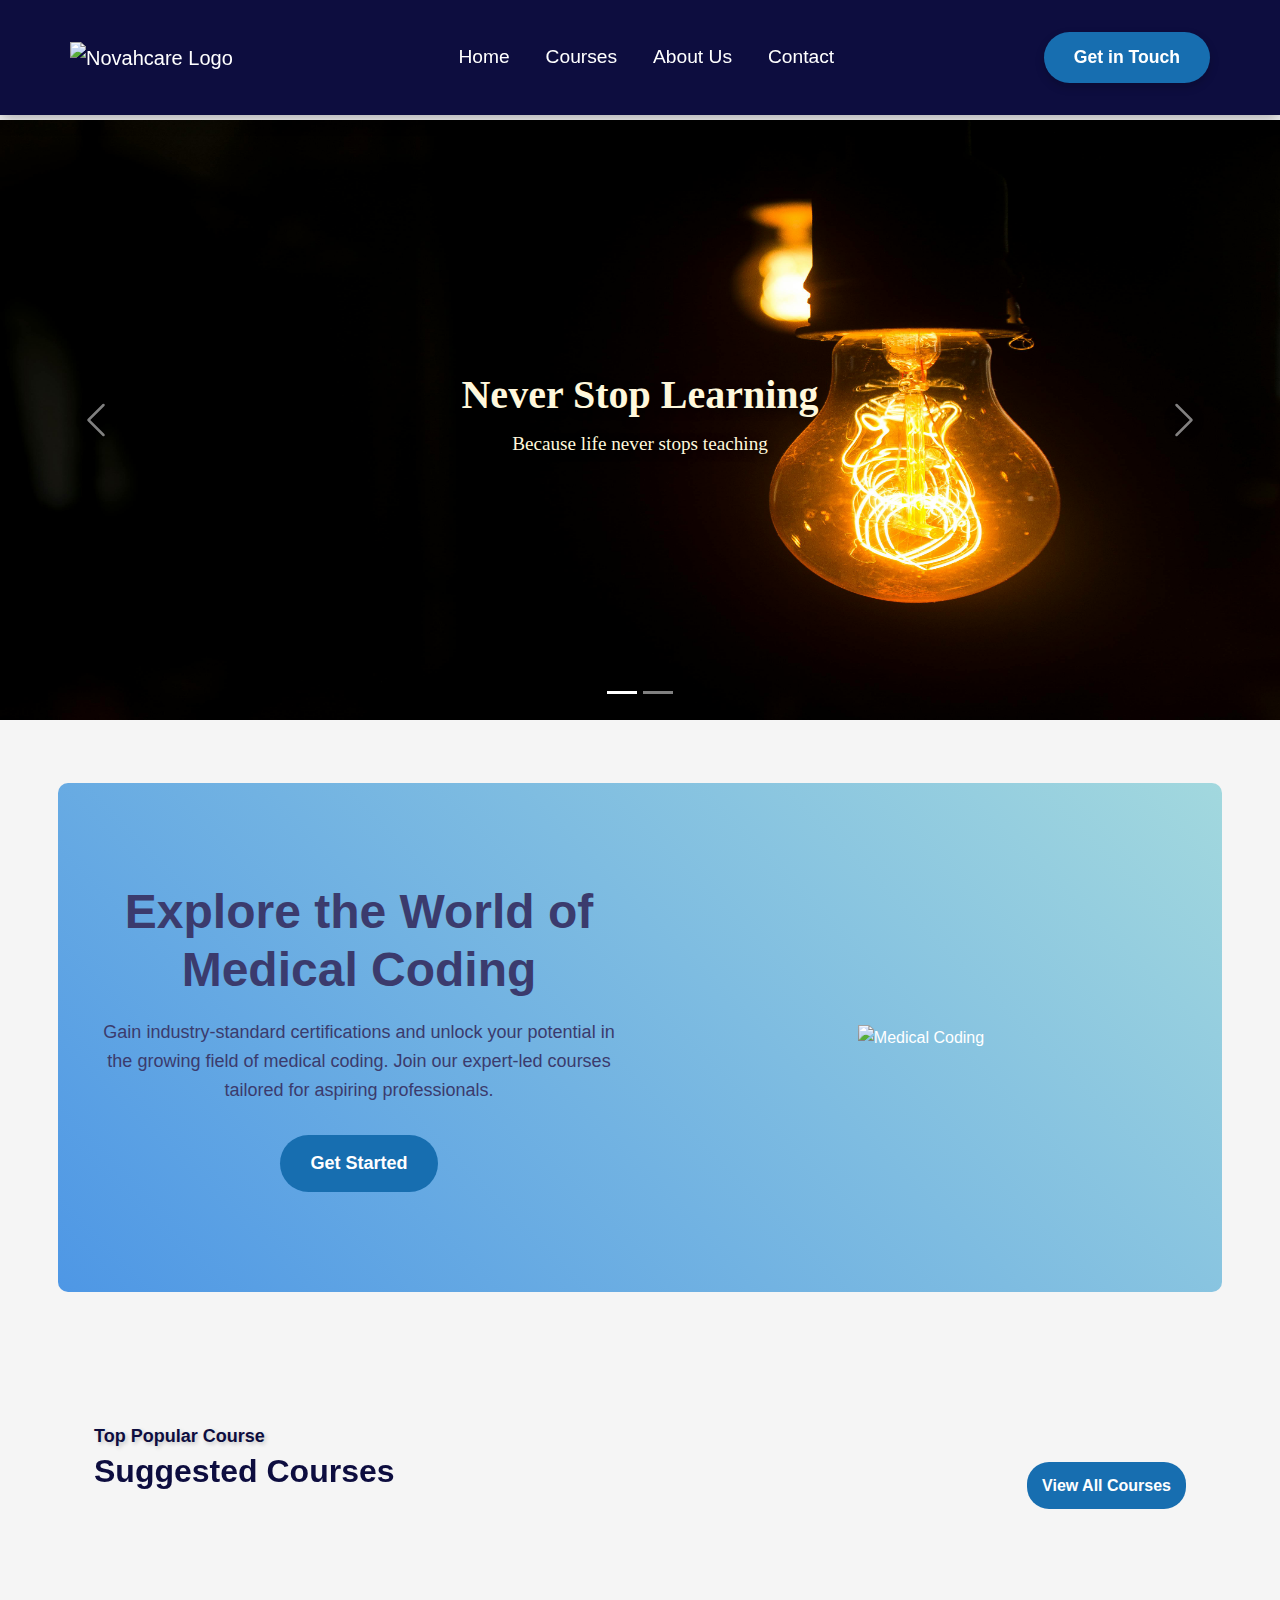
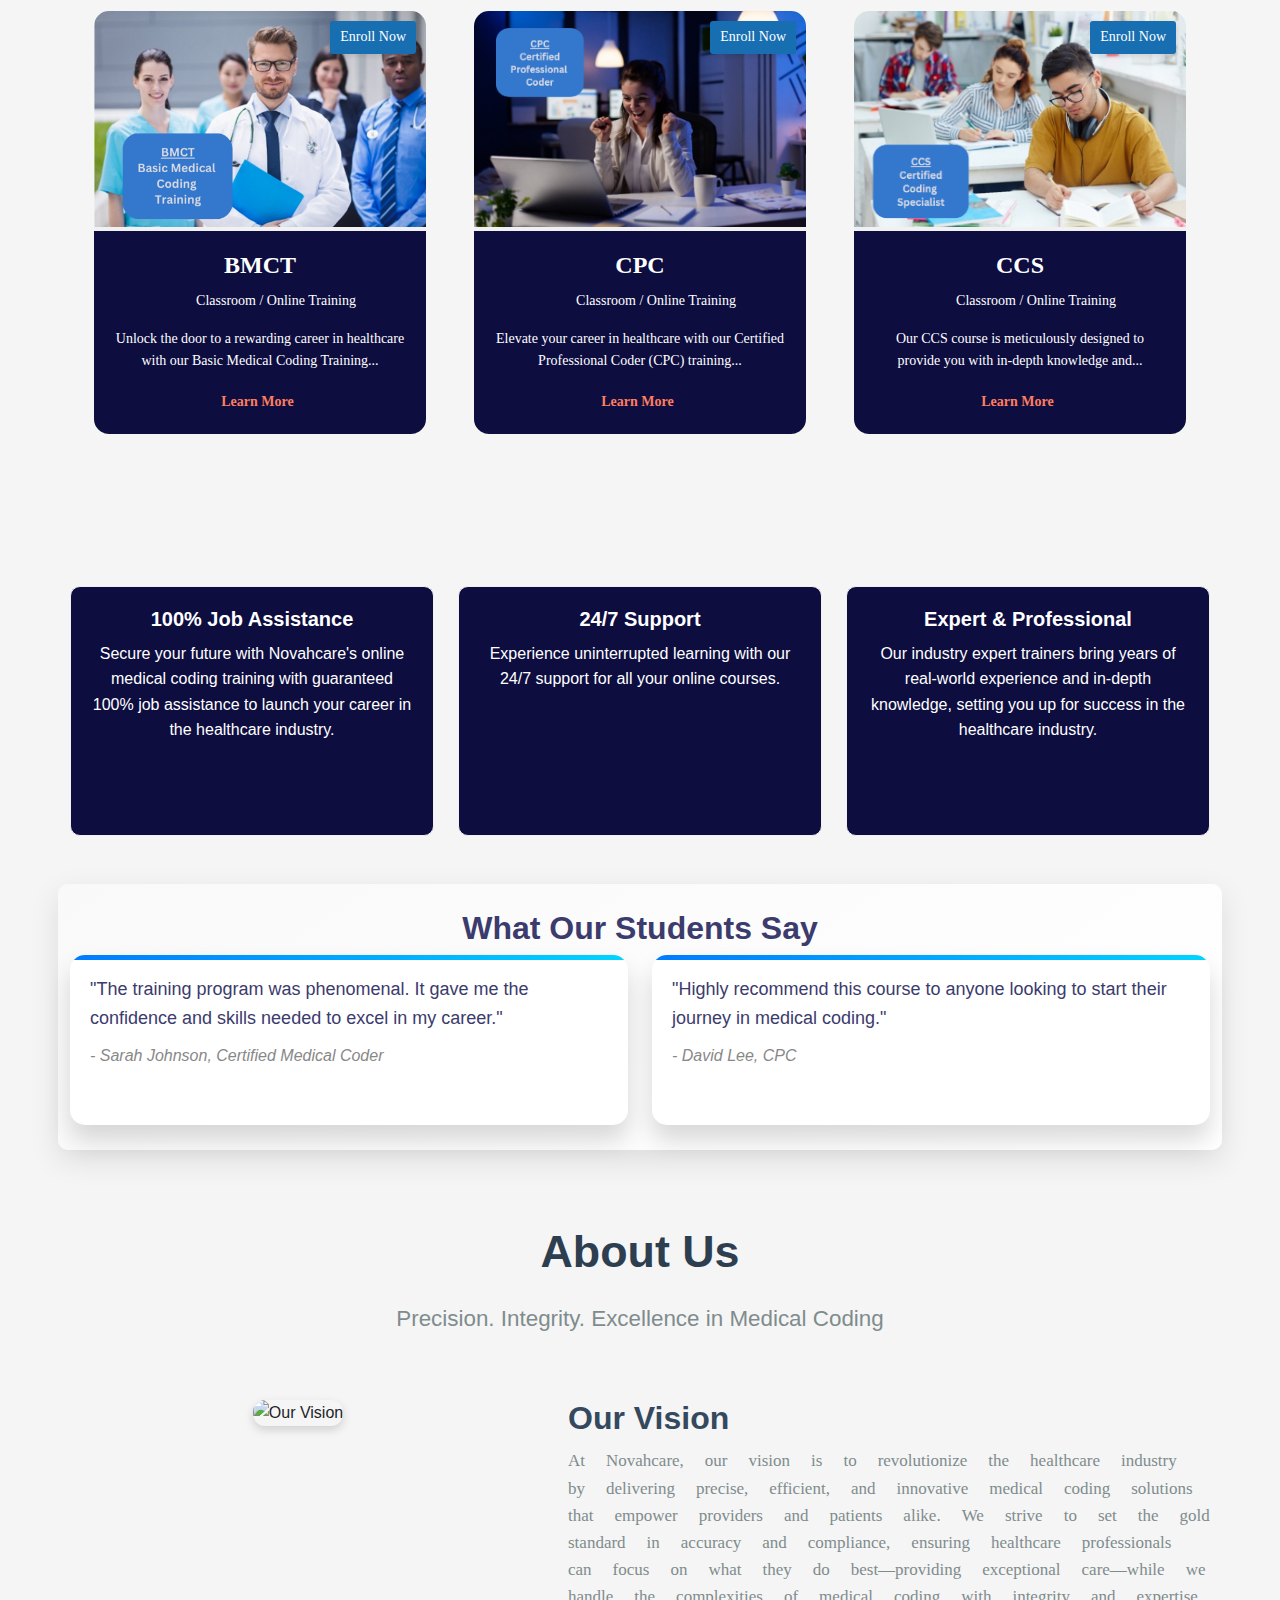
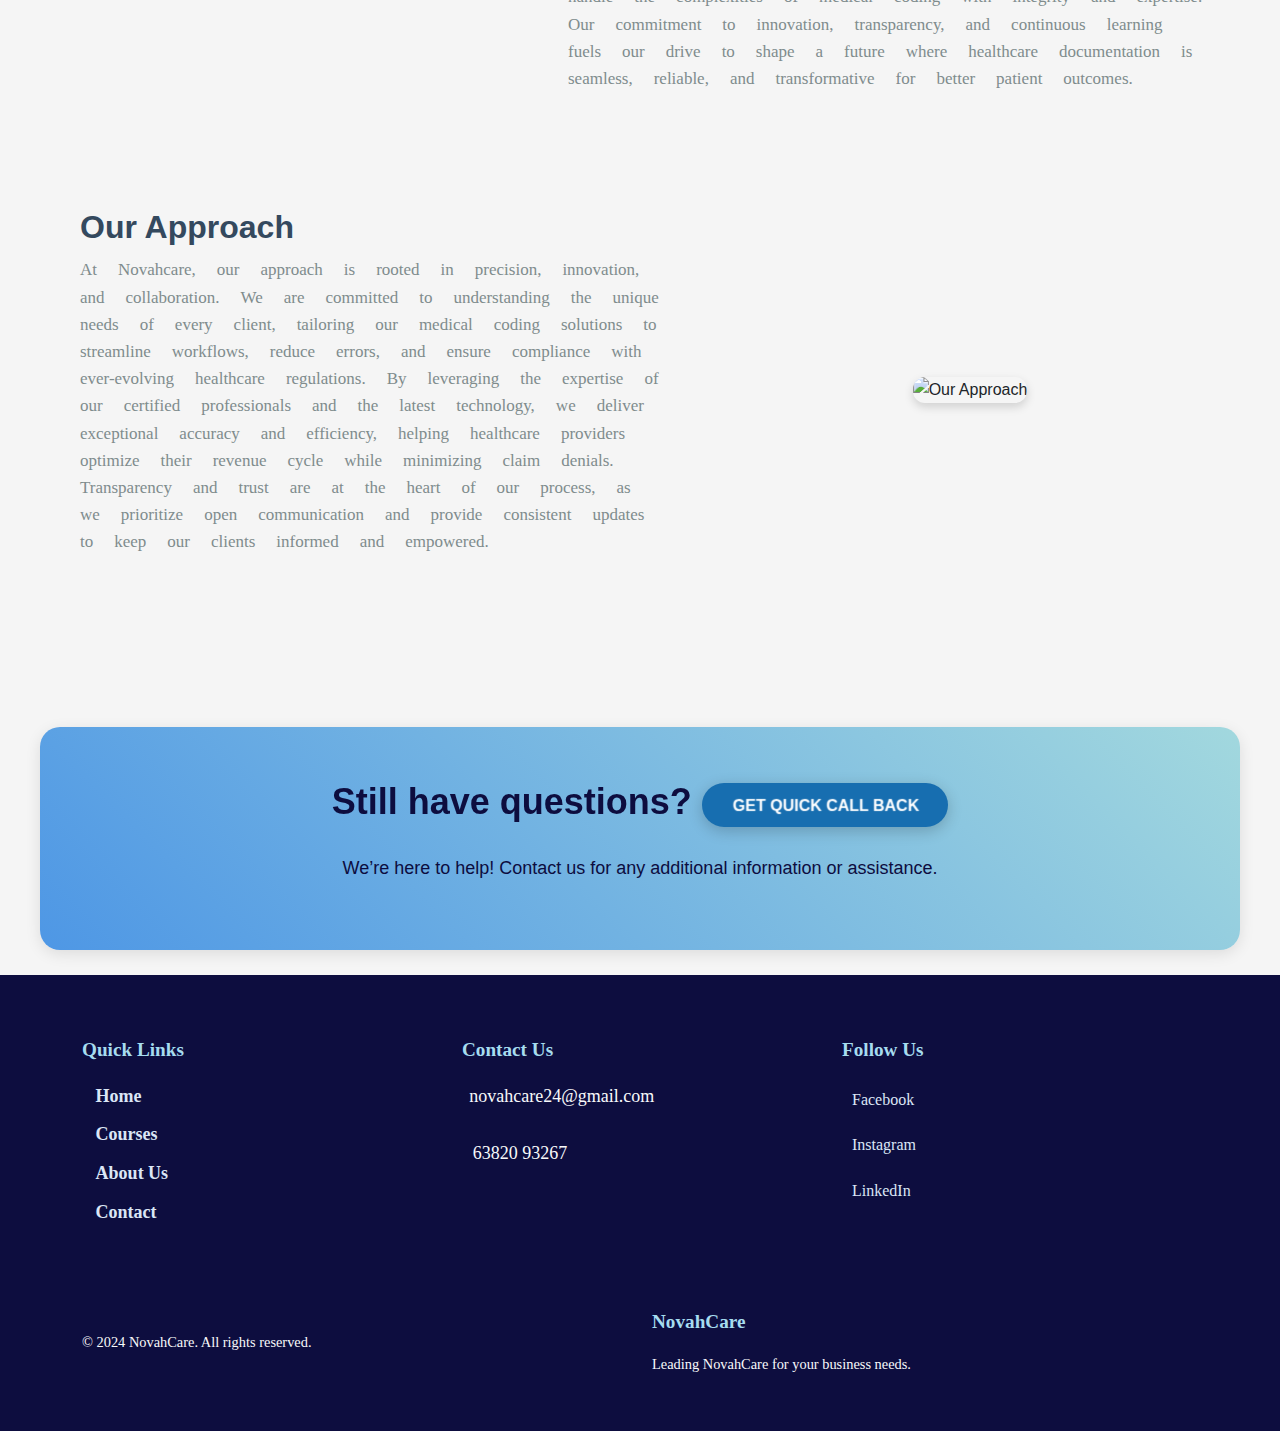
==== commit d7bfad10: "home page" ====
--- a/index.html
+++ b/index.html
@@ -10,6 +10,7 @@
     <link href="https://cdn.jsdelivr.net/npm/bootstrap@5.3.3/dist/css/bootstrap.min.css" rel="stylesheet">
     <script src="https://kit.fontawesome.com/d0bdfccd4d.js" crossorigin="anonymous"></script>
     <link rel="stylesheet" href="style.css">
+    <link rel="icon" href="logo-1.png">
 </head>
 
 <body>
@@ -61,7 +62,7 @@
         <div class="carousel-inner">
             <!-- First Slide with Caption -->
             <div class="carousel-item active">
-                <img src="images/slide_1.png" class="carousel-image" alt="Slide 1">
+                <img src="images/slide_1.jpg" class="carousel-image" alt="Slide 1">
                 <div class="carousel-caption-1 d-md-block">
                     <h2 class="carousel-heading-1">Never Stop Learning</h2>
                     <p class="carousel-paragraph-1">Because life never stops teaching</p>
@@ -70,7 +71,7 @@
             <!-- Second Slide -->
             <div class="carousel-item">
                 <div class="image-wrapper">
-                    <img src="images/slide_2.png" class="carousel-image blur-img" alt="Slide 2">
+                    <img src="images/slide_2.jpg" class="carousel-image blur-img" alt="Slide 2">
                 </div>
                 <div class="carousel-caption-2 d-md-block">
                     <h2 class="carousel-heading-2">Your career progression starts here.</h2>
@@ -94,7 +95,7 @@
 
 
     
-<div class="container" style="flex-direction: column;">
+<!-- <div class="container" style="flex-direction: column;">
     <h1 style="font-size: 2.5em;
     text-align: center;
     background: linear-gradient(to right, #0288d1, #26c6da);
@@ -108,9 +109,25 @@
     box-shadow: 0 4px 6px rgba(0, 0, 0, 0.1);"><b>What is Medical Coding?</b></h1><br>
  <p class="mediCode">Quality healthcare starts with accurately capturing each patient’s health story—that’s where medical coding professionals make a difference. <span class="highlight">Coding professionals</span> review health records and assign medical codes that help support important healthcare functions. Every code they enter helps protect and communicate each patient’s unique story.</p>
  <p class="mediCode">Medical coding is full of opportunities, whether you’re new to the field or looking to grow your career. As a <span class="highlight">medical coder</span>, you’re the connection between health information and the success stories that come from great patient care.</p>
-</div>
-
-
+</div> -->
+
+<div class="container mt-5" style="flex-direction: column;">
+
+        <!-- Hero Section -->
+        <div class="row align-items-center hero-section">
+            <div class="col-lg-6">
+                <h1 class="hero-title">Explore the World of Medical Coding</h1>
+                <p class="hero-description">
+                    Gain industry-standard certifications and unlock your potential in the growing field of medical coding. 
+                    Join our expert-led courses tailored for aspiring professionals.
+                </p>
+                <a href="Training/Courses.html" class="btn hero-btn btn-primary btn-color">Get Started</a>
+            </div>
+            <div class="col-lg-6">
+                <img src="images/img_code.jpg" alt="Medical Coding" class="img-fluid hero-image" />
+            </div>
+        </div>
+</div>
     
 
     <div class="row mb--55 g-5 align-items-end container" style="padding-bottom: 50px;">
@@ -234,19 +251,7 @@
 </div>
 
 
-<div class="container query-section xtra-width" style="display: flex; justify-content: center; padding: 50px 0;">
-    <div class="row mt-4 pt-2 mt-sm-0 pt-sm-0 justify-content-center">
-        <div class="col-12 text-center">
-            <div class="section-title animated-section">
-                <h4 class="main-title mb-4 gradient-text">
-                    Still have questions? 
-                    <a id="helpline" class="btn btn-gradient animated-button" href="Contact/contact.html">Get Quick Call Back</a>
-                </h4>
-                <p class="subtitle animated-text">We’re here to help! Contact us for any additional information or assistance.</p>
-            </div>
-        </div>
-    </div>
-</div>
+
 <br>
 
 
@@ -254,20 +259,7 @@
     
 
     <div class="container mt-5" style="flex-direction: column;">
-        <!-- Hero Section -->
-        <div class="row align-items-center hero-section">
-            <div class="col-lg-6">
-                <h1 class="hero-title">Explore the World of Medical Coding</h1>
-                <p class="hero-description">
-                    Gain industry-standard certifications and unlock your potential in the growing field of medical coding. 
-                    Join our expert-led courses tailored for aspiring professionals.
-                </p>
-                <a href="Training/Courses.html" class="btn hero-btn btn-primary btn-color">Get Started</a>
-            </div>
-            <div class="col-lg-6">
-                <img src="images/img_code.jpg" alt="Medical Coding" class="img-fluid hero-image" />
-            </div>
-        </div>
+
     
         <!-- Featured Section -->
         <div class="row mt-5 featured-section">
@@ -361,10 +353,22 @@
 
     </div>
 </section>
-
-
-
-      
+<br>
+<div class="container query-section xtra-width" style="display: flex; justify-content: center; padding: 50px 0;">
+    <div class="row mt-4 pt-2 mt-sm-0 pt-sm-0 justify-content-center">
+        <div class="col-12 text-center">
+            <div class="section-title animated-section">
+                <h4 class="main-title mb-4 gradient-text">
+                    Still have questions? 
+                    <a id="helpline" class="btn btn-gradient animated-button" href="Contact/contact.html">Get Quick Call Back</a>
+                </h4>
+                <p class="subtitle animated-text">We’re here to help! Contact us for any additional information or assistance.</p>
+            </div>
+        </div>
+    </div>
+</div>
+
+    <br>  
       
 
 
--- a/style.css
+++ b/style.css
@@ -1,5 +1,5 @@
 :root {
-    --primary-color: #000080; /* Define your color variable */
+    --primary-color: #0d0d3f; /* Define your color variable */
     --secondary-color:#176EB0;
   }
 
@@ -1297,7 +1297,7 @@
     height: 250px;
     border: 1px solid #f0f0f0;
     border-radius: 10px;
-    background: linear-gradient(45deg, #88b3e0, #b2e6ec);
+    background: var(--primary-color);
     transition: transform 0.3s ease, box-shadow 0.3s ease;
 }
 
@@ -1316,12 +1316,12 @@
     font-size: 20px;
     font-weight: bold;
     margin-bottom: 10px;
-    color:#3b3b6d
+    color:#fff
 }
 
 .feature-description {
     font-size: 16px;
-    color: #3b3b6d;
+    color: #fff;
 }
 /* General Section Styling */
 .testimonial-section {
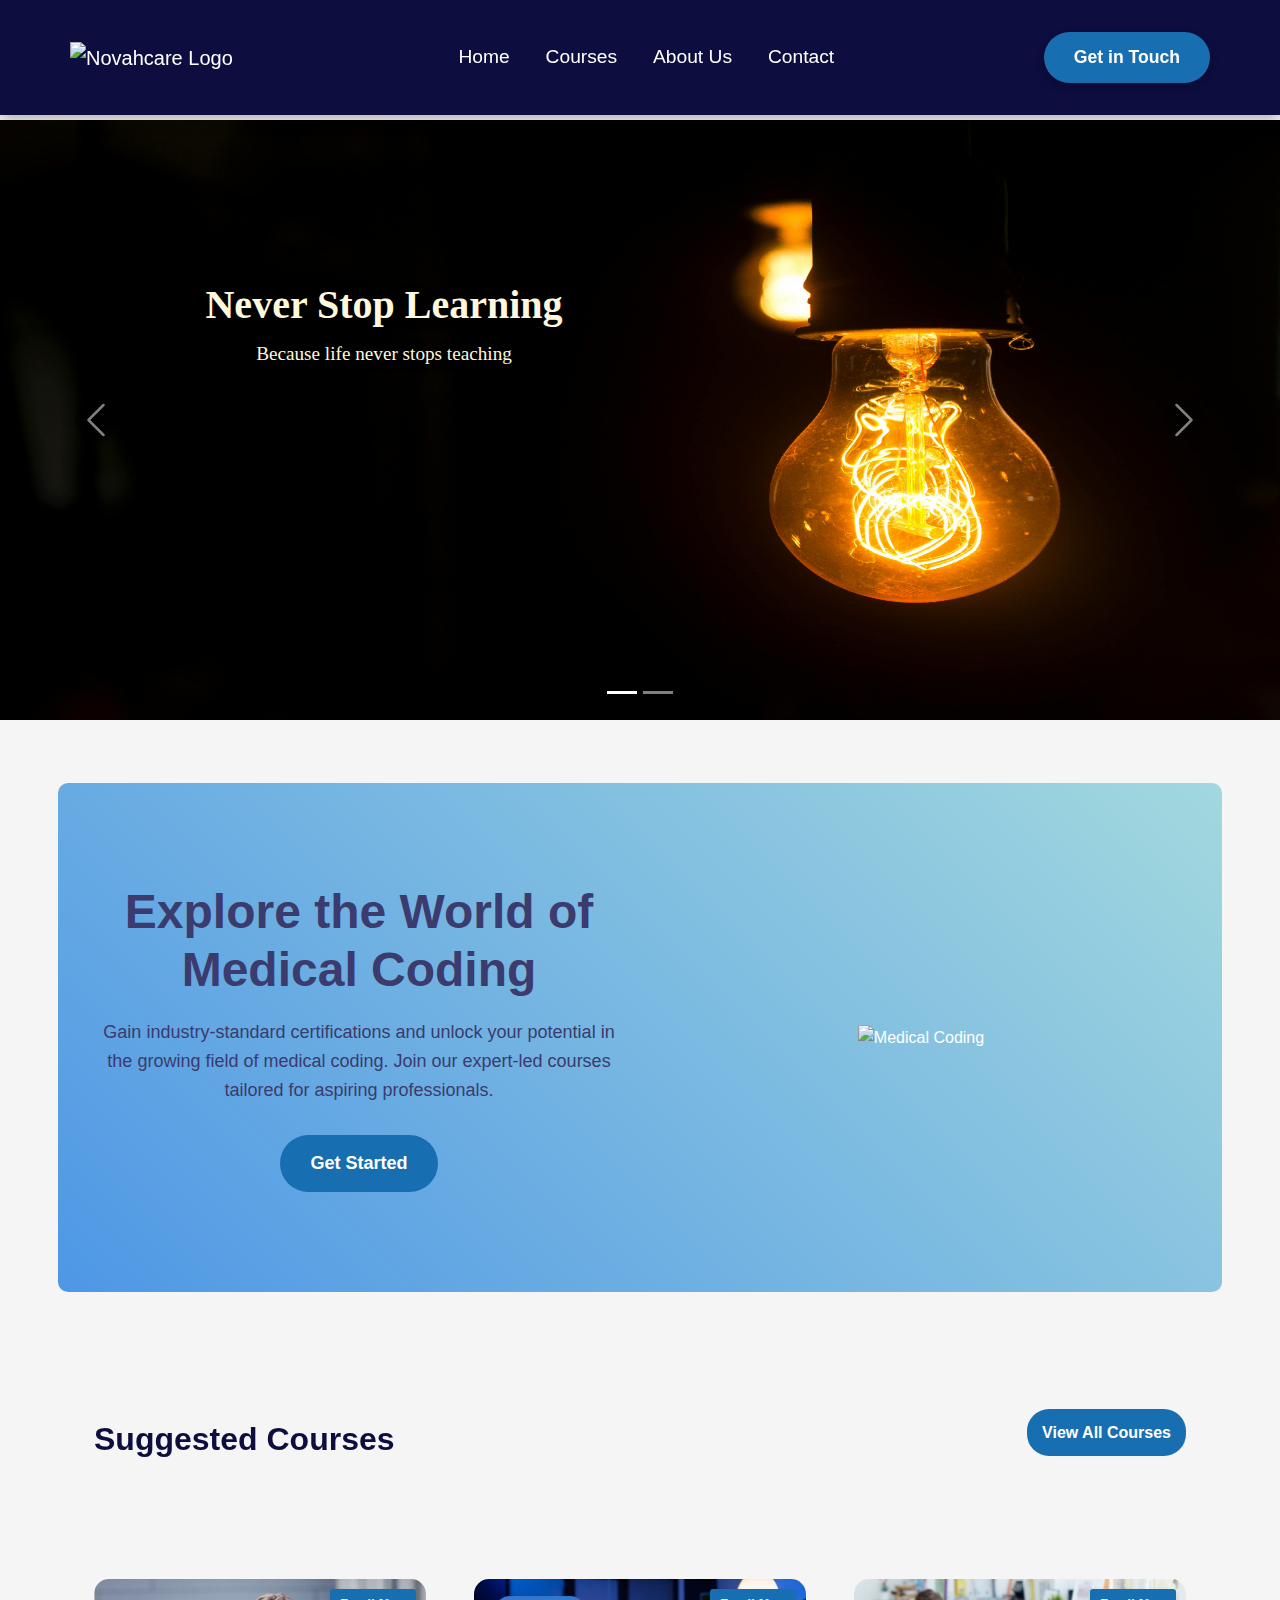
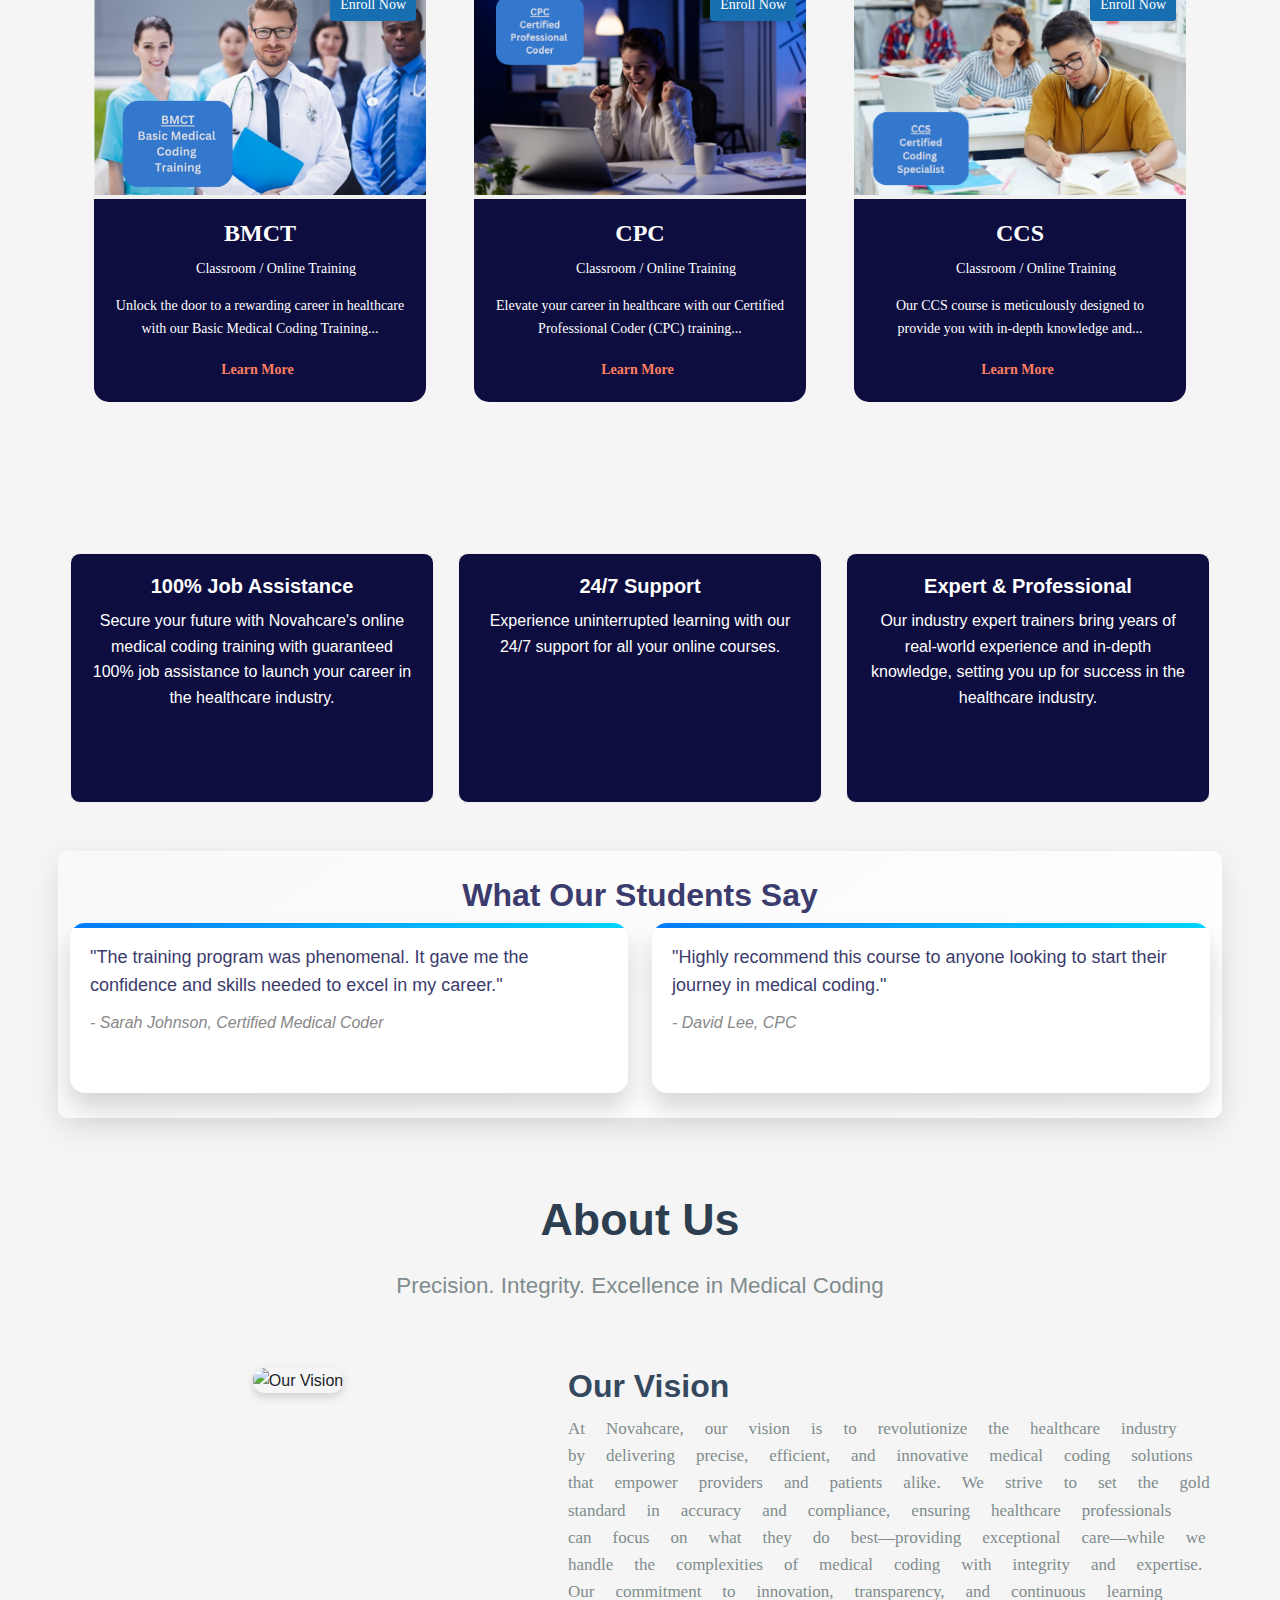
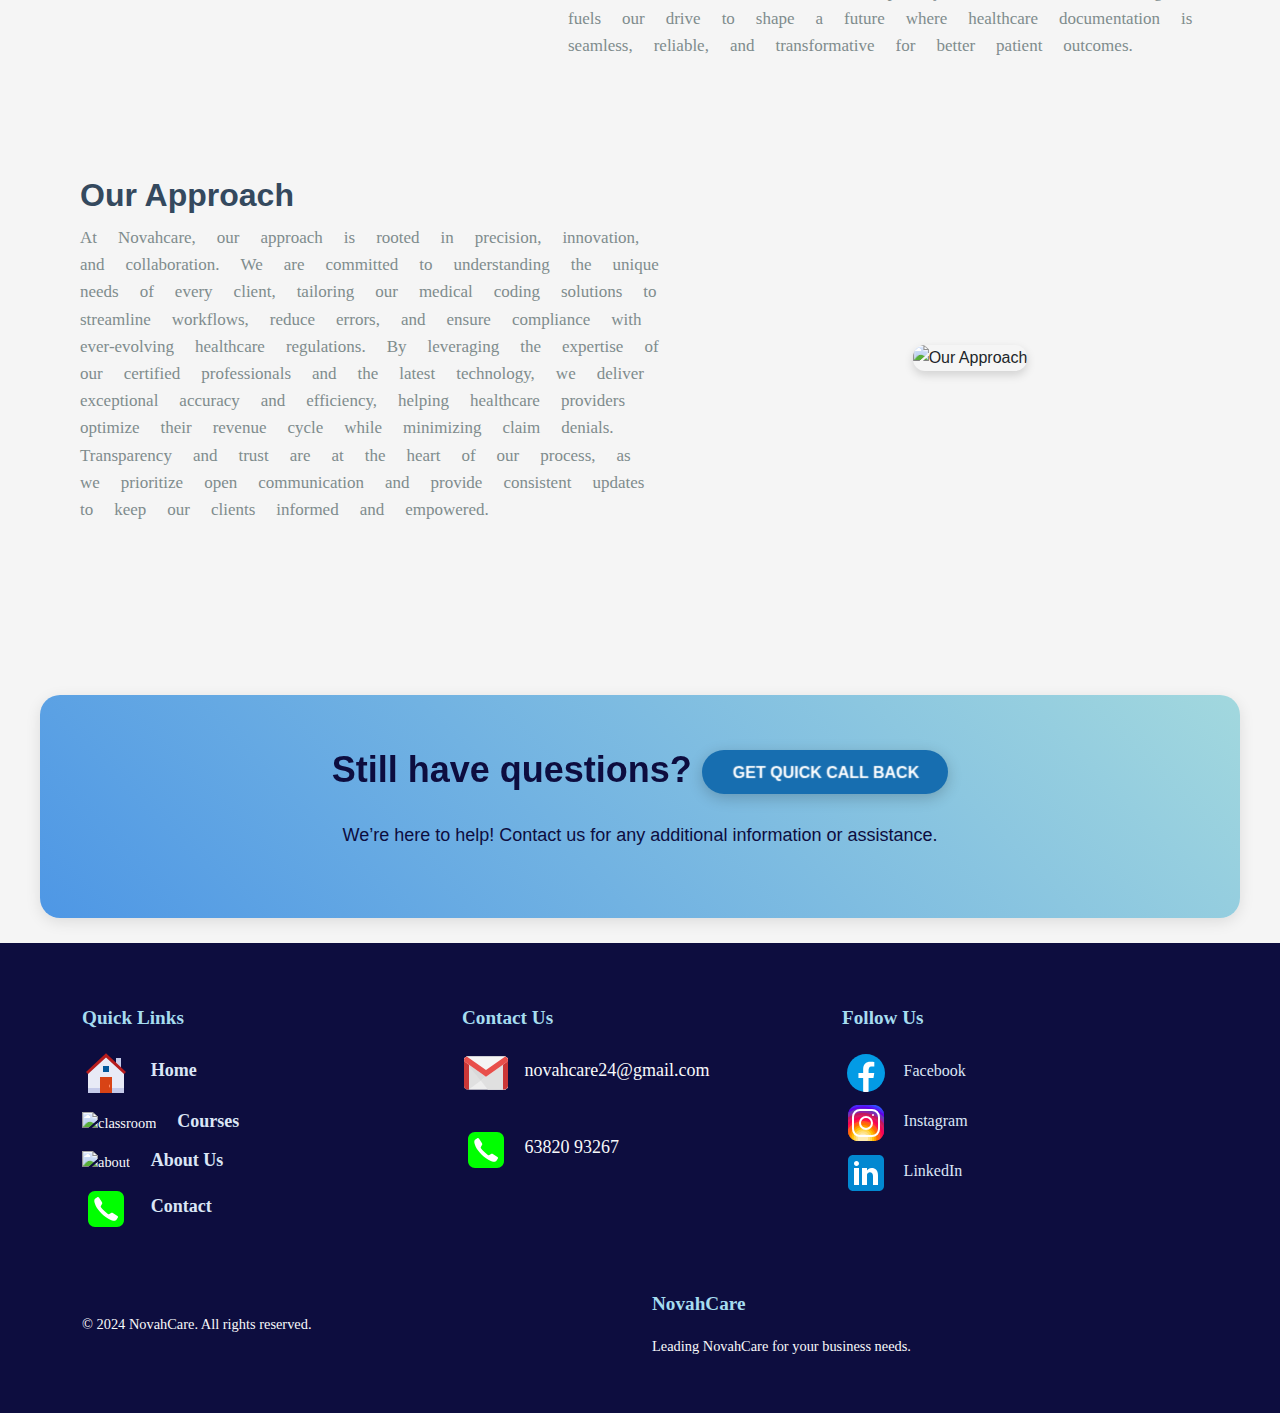
==== commit e572c6b3: "extra" ====
--- a/index.html
+++ b/index.html
@@ -52,7 +52,6 @@
     
     
     
-
     <div id="carouselExampleIndicators" class="carousel slide" data-bs-ride="carousel">
         <div class="carousel-indicators">
             <button type="button" data-bs-target="#carouselExampleIndicators" data-bs-slide-to="0" class="active"
@@ -74,7 +73,7 @@
                     <img src="images/slide_2.jpg" class="carousel-image blur-img" alt="Slide 2">
                 </div>
                 <div class="carousel-caption-2 d-md-block">
-                    <h2 class="carousel-heading-2">Your career progression starts here.</h2>
+                    <h2 class="carousel-heading-2">Your career progression<br> starts here.</h2>
                     <p class="carousel-paragraph-2">Unlock your potential and advance your career with us.</p>
                 </div>
             </div>
@@ -133,13 +132,13 @@
     <div class="row mb--55 g-5 align-items-end container" style="padding-bottom: 50px;">
         <div class="col-lg-6 col-md-6 col-12">
             <div class="section-title text-start">
-                <span class="subtitle bg-pink-opacity animated-subtitle" style="font-weight: bold;">Top Popular Course</span>
+                <!-- <span class="subtitle bg-pink-opacity animated-subtitle" style="font-weight: bold;">Top Popular Course</span> -->
                 <h2 class="title animated-title" style="font-weight: 500;">
                     <span class="color-primary gradient-text" style="font-weight: bold;">Suggested Courses</span>
                 </h2>
             </div>
         </div>
-        <div class="col-lg-6 col-md-6 col-12">
+        <div class="col-lg-6 col-md-6 col-12" style="padding-bottom: 20px;">
             <div class="load-more-btn text-start text-md-end">
                 <a class="new-course-btn" href="Training/Courses.html">
                     <span data-text="View All Courses">View All Courses</span>
@@ -379,30 +378,56 @@
     <div class="container contain-class">
         <div class="row text-center text-md-start col-md-12">
             <!-- Quick Links -->
-            <div class="col-md-4 mb-4">
+            <div class="col-md-4">
                 <h5>Quick Links</h5>
                 <ul class="list-unstyled extra-padding">
-                    <p><i class="fa-solid fa-house"></i>&nbsp;<a href="index.html" class="hover-link">Home</a></p>
-                    <p><i class="fa-solid fa-book-open"></i>&nbsp;<a href="Training/Courses.html" class="hover-link">Courses</a></p>
-                    <p><i class="fa-solid fa-circle-info"></i>&nbsp;<a href="#about-us" class="hover-link">About Us</a></p>
-                    <p><i class="fa-solid fa-phone"></i>&nbsp;<a href="Contact/contact.html" class="hover-link">Contact</a></p>
+                    <p>
+                        <svg xmlns="http://www.w3.org/2000/svg"  viewBox="0 0 48 48" width="48px" height="48px"><path fill="#E8EAF6" d="M42 39L6 39 6 23 24 6 42 23z"/><path fill="#C5CAE9" d="M39 21L34 16 34 9 39 9zM6 39H42V44H6z"/><path fill="#B71C1C" d="M24 4.3L4 22.9 6 25.1 24 8.4 42 25.1 44 22.9z"/><path fill="#D84315" d="M18 28H30V44H18z"/><path fill="#01579B" d="M21 17H27V23H21z"/><path fill="#FF8A65" d="M27.5,35.5c-0.3,0-0.5,0.2-0.5,0.5v2c0,0.3,0.2,0.5,0.5,0.5S28,38.3,28,38v-2C28,35.7,27.8,35.5,27.5,35.5z"/></svg>
+                        &nbsp;
+                        <a href="index.html" class="hover-link">Home</a></p>
+                    <p>
+                        <img width="50" height="50" src="https://img.icons8.com/color/50/classroom.png" alt="classroom"/>
+                        &nbsp;
+                        <a href="Training/Courses.html" class="hover-link">Courses</a></p>
+                    <p>
+                        <img width="50" height="50" src="https://img.icons8.com/clouds/100/about.png" alt="about"/>
+                        &nbsp;
+                        <a href="#about-us" class="hover-link">About Us</a></p>
+                    <p>
+                        <svg xmlns="http://www.w3.org/2000/svg"  viewBox="0 0 48 48" width="48px" height="48px"><path fill="#0f0" d="M13,42h22c3.866,0,7-3.134,7-7V13c0-3.866-3.134-7-7-7H13c-3.866,0-7,3.134-7,7v22	C6,38.866,9.134,42,13,42z"/><path fill="#fff" d="M35.45,31.041l-4.612-3.051c-0.563-0.341-1.267-0.347-1.836-0.017c0,0,0,0-1.978,1.153	c-0.265,0.154-0.52,0.183-0.726,0.145c-0.262-0.048-0.442-0.191-0.454-0.201c-1.087-0.797-2.357-1.852-3.711-3.205	c-1.353-1.353-2.408-2.623-3.205-3.711c-0.009-0.013-0.153-0.193-0.201-0.454c-0.037-0.206-0.009-0.46,0.145-0.726	c1.153-1.978,1.153-1.978,1.153-1.978c0.331-0.569,0.324-1.274-0.017-1.836l-3.051-4.612c-0.378-0.571-1.151-0.722-1.714-0.332	c0,0-1.445,0.989-1.922,1.325c-0.764,0.538-1.01,1.356-1.011,2.496c-0.002,1.604,1.38,6.629,7.201,12.45l0,0l0,0l0,0l0,0	c5.822,5.822,10.846,7.203,12.45,7.201c1.14-0.001,1.958-0.248,2.496-1.011c0.336-0.477,1.325-1.922,1.325-1.922	C36.172,32.192,36.022,31.419,35.45,31.041z"/></svg>
+                        &nbsp;
+                        <a href="Contact/contact.html" class="hover-link">Contact</a></p>
                 </ul>
             </div>
 
             <!-- Contact Us -->
-            <div class="col-md-4 mb-4">
+            <div class="col-md-4">
                 <h5>Contact Us</h5>
-                <p><i class="fa-solid fa-envelope"></i>&nbsp;&nbsp;<a href="mailto:novahcare24@gmail.com" class="text-light">novahcare24@gmail.com</a></p>
-             &nbsp;  <p><i class="fa-solid fa-user"></i>&nbsp;&nbsp; <a href="tel:6382093267" class="text-light">63820 93267</a></p>
+                <p>
+                    <svg xmlns="http://www.w3.org/2000/svg"  viewBox="0 0 48 48" width="48px" height="48px"><path fill="#e0e0e0" d="M5.5,40.5h37c1.933,0,3.5-1.567,3.5-3.5V11c0-1.933-1.567-3.5-3.5-3.5h-37C3.567,7.5,2,9.067,2,11v26C2,38.933,3.567,40.5,5.5,40.5z"/><path fill="#d9d9d9" d="M26,40.5h16.5c1.933,0,3.5-1.567,3.5-3.5V11c0-1.933-1.567-3.5-3.5-3.5h-37C3.567,7.5,2,9.067,2,11L26,40.5z"/><path fill="#eee" d="M6.745,40.5H42.5c1.933,0,3.5-1.567,3.5-3.5V11.5L6.745,40.5z"/><path fill="#e0e0e0" d="M25.745,40.5H42.5c1.933,0,3.5-1.567,3.5-3.5V11.5L18.771,31.616L25.745,40.5z"/><path fill="#ca3737" d="M42.5,9.5h-37C3.567,9.5,2,9.067,2,11v26c0,1.933,1.567,3.5,3.5,3.5H7V12h34v28.5h1.5c1.933,0,3.5-1.567,3.5-3.5V11C46,9.067,44.433,9.5,42.5,9.5z"/><path fill="#f5f5f5" d="M42.5,7.5H24H5.5C3.567,7.5,2,9.036,2,11c0,1.206,1.518,2.258,1.518,2.258L24,27.756l20.482-14.497c0,0,1.518-1.053,1.518-2.258C46,9.036,44.433,7.5,42.5,7.5z"/><path fill="#e84f4b" d="M43.246,7.582L24,21L4.754,7.582C3.18,7.919,2,9.297,2,11c0,1.206,1.518,2.258,1.518,2.258L24,27.756l20.482-14.497c0,0,1.518-1.053,1.518-2.258C46,9.297,44.82,7.919,43.246,7.582z"/></svg>
+                    &nbsp;&nbsp;
+                    <a href="mailto:novahcare24@gmail.com" class="text-light">novahcare24@gmail.com</a></p>
+             &nbsp; 
+              <p>
+                <svg xmlns="http://www.w3.org/2000/svg"  viewBox="0 0 48 48" width="48px" height="48px"><path fill="#0f0" d="M13,42h22c3.866,0,7-3.134,7-7V13c0-3.866-3.134-7-7-7H13c-3.866,0-7,3.134-7,7v22	C6,38.866,9.134,42,13,42z"/><path fill="#fff" d="M35.45,31.041l-4.612-3.051c-0.563-0.341-1.267-0.347-1.836-0.017c0,0,0,0-1.978,1.153	c-0.265,0.154-0.52,0.183-0.726,0.145c-0.262-0.048-0.442-0.191-0.454-0.201c-1.087-0.797-2.357-1.852-3.711-3.205	c-1.353-1.353-2.408-2.623-3.205-3.711c-0.009-0.013-0.153-0.193-0.201-0.454c-0.037-0.206-0.009-0.46,0.145-0.726	c1.153-1.978,1.153-1.978,1.153-1.978c0.331-0.569,0.324-1.274-0.017-1.836l-3.051-4.612c-0.378-0.571-1.151-0.722-1.714-0.332	c0,0-1.445,0.989-1.922,1.325c-0.764,0.538-1.01,1.356-1.011,2.496c-0.002,1.604,1.38,6.629,7.201,12.45l0,0l0,0l0,0l0,0	c5.822,5.822,10.846,7.203,12.45,7.201c1.14-0.001,1.958-0.248,2.496-1.011c0.336-0.477,1.325-1.922,1.325-1.922	C36.172,32.192,36.022,31.419,35.45,31.041z"/></svg>
+                &nbsp;&nbsp; 
+                <a href="tel:6382093267" class="text-light">63820 93267</a></p>
             </div>
 
             <!-- Follow Us -->
-            <div class="col-md-4 mb-4">
+            <div class="col-md-4">
                 <h5>Follow Us</h5>
                 <ul class="list-unstyled">
-                    <p><i class="fa-brands fa-facebook"></i><a href="https://www.facebook.com/NovahCareService" class="social-link">Facebook</a></p>
-                    <p><i class="fa-brands fa-instagram"></i><a href="https://www.instagram.com/novahcare" class="social-link">Instagram</a></p>
-                    <p><i class="fa-brands fa-linkedin"></i><a href="https://www.linkedin.com/in/novahcareservice" class="social-link">LinkedIn</a></p>
+                    <p>
+                        <svg xmlns="http://www.w3.org/2000/svg"  viewBox="0 0 48 48" width="48px" height="48px"><path fill="#039be5" d="M24 5A19 19 0 1 0 24 43A19 19 0 1 0 24 5Z"/><path fill="#fff" d="M26.572,29.036h4.917l0.772-4.995h-5.69v-2.73c0-2.075,0.678-3.915,2.619-3.915h3.119v-4.359c-0.548-0.074-1.707-0.236-3.897-0.236c-4.573,0-7.254,2.415-7.254,7.917v3.323h-4.701v4.995h4.701v13.729C22.089,42.905,23.032,43,24,43c0.875,0,1.729-0.08,2.572-0.194V29.036z"/></svg>
+
+                    <a href="https://www.facebook.com/NovahCareService" class="social-link">Facebook</a></p>
+                    <p>
+                        <svg xmlns="http://www.w3.org/2000/svg"  viewBox="0 0 48 48" width="48px" height="48px"><path fill="#304ffe" d="M41.67,13.48c-0.4,0.26-0.97,0.5-1.21,0.77c-0.09,0.09-0.14,0.19-0.12,0.29v1.03l-0.3,1.01l-0.3,1l-0.33,1.1 l-0.68,2.25l-0.66,2.22l-0.5,1.67c0,0.26-0.01,0.52-0.03,0.77c-0.07,0.96-0.27,1.88-0.59,2.74c-0.19,0.53-0.42,1.04-0.7,1.52 c-0.1,0.19-0.22,0.38-0.34,0.56c-0.4,0.63-0.88,1.21-1.41,1.72c-0.41,0.41-0.86,0.79-1.35,1.11c0,0,0,0-0.01,0 c-0.08,0.07-0.17,0.13-0.27,0.18c-0.31,0.21-0.64,0.39-0.98,0.55c-0.23,0.12-0.46,0.22-0.7,0.31c-0.05,0.03-0.11,0.05-0.16,0.07 c-0.57,0.27-1.23,0.45-1.89,0.54c-0.04,0.01-0.07,0.01-0.11,0.02c-0.4,0.07-0.79,0.13-1.19,0.16c-0.18,0.02-0.37,0.03-0.55,0.03 l-0.71-0.04l-3.42-0.18c0-0.01-0.01,0-0.01,0l-1.72-0.09c-0.13,0-0.27,0-0.4-0.01c-0.54-0.02-1.06-0.08-1.58-0.19 c-0.01,0-0.01,0-0.01,0c-0.95-0.18-1.86-0.5-2.71-0.93c-0.47-0.24-0.93-0.51-1.36-0.82c-0.18-0.13-0.35-0.27-0.52-0.42 c-0.48-0.4-0.91-0.83-1.31-1.27c-0.06-0.06-0.11-0.12-0.16-0.18c-0.06-0.06-0.12-0.13-0.17-0.19c-0.38-0.48-0.7-0.97-0.96-1.49 c-0.24-0.46-0.43-0.95-0.58-1.49c-0.06-0.19-0.11-0.37-0.15-0.57c-0.01-0.01-0.02-0.03-0.02-0.05c-0.1-0.41-0.19-0.84-0.24-1.27 c-0.06-0.33-0.09-0.66-0.09-1c-0.02-0.13-0.02-0.27-0.02-0.4l1.91-2.95l1.87-2.88l0.85-1.31l0.77-1.18l0.26-0.41v-1.03 c0.02-0.23,0.03-0.47,0.02-0.69c-0.01-0.7-0.15-1.38-0.38-2.03c-0.22-0.69-0.53-1.34-0.85-1.94c-0.38-0.69-0.78-1.31-1.11-1.87 C14,7.4,13.66,6.73,13.75,6.26C14.47,6.09,15.23,6,16,6h16c4.18,0,7.78,2.6,9.27,6.26C41.43,12.65,41.57,13.06,41.67,13.48z"/><path fill="#4928f4" d="M42,16v0.27l-1.38,0.8l-0.88,0.51l-0.97,0.56l-1.94,1.13l-1.9,1.1l-1.94,1.12l-0.77,0.45 c0,0.48-0.12,0.92-0.34,1.32c-0.31,0.58-0.83,1.06-1.49,1.47c-0.67,0.41-1.49,0.74-2.41,0.98c0,0,0-0.01-0.01,0 c-3.56,0.92-8.42,0.5-10.78-1.26c-0.66-0.49-1.12-1.09-1.32-1.78c-0.06-0.23-0.09-0.48-0.09-0.73v-7.19 c0.01-0.15-0.09-0.3-0.27-0.45c-0.54-0.43-1.81-0.84-3.23-1.25c-1.11-0.31-2.3-0.62-3.3-0.92c-0.79-0.24-1.46-0.48-1.86-0.71 c0.18-0.35,0.39-0.7,0.61-1.03c1.4-2.05,3.54-3.56,6.02-4.13C14.47,6.09,15.23,6,16,6h10.8c5.37,0.94,10.32,3.13,14.47,6.26 c0.16,0.39,0.3,0.8,0.4,1.22c0.18,0.66,0.29,1.34,0.32,2.05C42,15.68,42,15.84,42,16z"/><path fill="#6200ea" d="M42,16v4.41l-0.22,0.68l-0.75,2.33l-0.78,2.4l-0.41,1.28l-0.38,1.19l-0.37,1.13l-0.36,1.12l-0.19,0.59 l-0.25,0.78c0,0.76-0.02,1.43-0.07,2c-0.01,0.06-0.02,0.12-0.02,0.18c-0.06,0.53-0.14,0.98-0.27,1.36 c-0.01,0.06-0.03,0.12-0.05,0.17c-0.26,0.72-0.65,1.18-1.23,1.48c-0.14,0.08-0.3,0.14-0.47,0.2c-0.53,0.18-1.2,0.27-2.02,0.32 c-0.6,0.04-1.29,0.05-2.07,0.05H31.4l-1.19-0.05L30,37.61l-2.17-0.09l-2.2-0.09l-7.25-0.3l-1.88-0.08h-0.26 c-0.78-0.01-1.45-0.06-2.03-0.14c-0.84-0.13-1.49-0.35-1.98-0.68c-0.7-0.45-1.11-1.11-1.35-2.03c-0.06-0.22-0.11-0.45-0.14-0.7 c-0.1-0.58-0.15-1.25-0.18-2c0-0.15,0-0.3-0.01-0.46c-0.01-0.01,0-0.01,0-0.01v-0.58c-0.01-0.29-0.01-0.59-0.01-0.9l0.05-1.61 l0.03-1.15l0.04-1.34v-0.19l0.07-2.46l0.07-2.46l0.07-2.31l0.06-2.27l0.02-0.6c0-0.31-1.05-0.49-2.22-0.64 c-0.93-0.12-1.95-0.23-2.56-0.37c0.05-0.23,0.1-0.46,0.16-0.68c0.18-0.72,0.45-1.4,0.79-2.05c0.18-0.35,0.39-0.7,0.61-1.03 c2.16-0.95,4.41-1.69,6.76-2.17c2.06-0.43,4.21-0.66,6.43-0.66c7.36,0,14.16,2.49,19.54,6.69c0.52,0.4,1.03,0.83,1.53,1.28 C42,15.68,42,15.84,42,16z"/><path fill="#673ab7" d="M42,18.37v4.54l-0.55,1.06l-1.05,2.05l-0.56,1.08l-0.51,0.99l-0.22,0.43c0,0.31,0,0.61-0.02,0.9 c0,0.43-0.02,0.84-0.05,1.22c-0.04,0.45-0.1,0.86-0.16,1.24c-0.15,0.79-0.36,1.47-0.66,2.03c-0.04,0.07-0.08,0.14-0.12,0.2 c-0.11,0.18-0.24,0.35-0.38,0.51c-0.18,0.22-0.38,0.41-0.61,0.57c-0.34,0.26-0.74,0.47-1.2,0.63c-0.57,0.21-1.23,0.35-2.01,0.43 c-0.51,0.05-1.07,0.08-1.68,0.08l-0.42,0.02l-2.08,0.12h-0.01L27.5,36.6l-2.25,0.13l-3.1,0.18l-3.77,0.22l-0.55,0.03 c-0.51,0-0.99-0.03-1.45-0.09c-0.05-0.01-0.09-0.02-0.14-0.02c-0.68-0.11-1.3-0.29-1.86-0.54c-0.68-0.3-1.27-0.7-1.77-1.18 c-0.44-0.43-0.82-0.92-1.13-1.47c-0.07-0.13-0.14-0.25-0.2-0.39c-0.3-0.59-0.54-1.25-0.72-1.97c-0.03-0.12-0.06-0.25-0.08-0.38 c-0.06-0.23-0.11-0.47-0.14-0.72c-0.11-0.64-0.17-1.32-0.2-2.03v-0.01c-0.01-0.29-0.02-0.57-0.02-0.87l-0.49-1.17l-0.07-0.18 L9.5,25.99L8.75,24.2l-0.12-0.29l-0.72-1.73l-0.8-1.93c0,0,0,0-0.01,0L6.29,18.3L6,17.59V16c0-0.63,0.06-1.25,0.17-1.85 c0.05-0.23,0.1-0.46,0.16-0.68c0.85-0.49,1.74-0.94,2.65-1.34c2.08-0.93,4.31-1.62,6.62-2.04c1.72-0.31,3.51-0.48,5.32-0.48 c7.31,0,13.94,2.65,19.12,6.97c0.2,0.16,0.39,0.32,0.58,0.49C41.09,17.48,41.55,17.91,42,18.37z"/><path fill="#8e24aa" d="M42,21.35v5.14l-0.57,1.19l-1.08,2.25l-0.01,0.03c0,0.43-0.02,0.82-0.05,1.17c-0.1,1.15-0.38,1.88-0.84,2.33 c-0.33,0.34-0.74,0.53-1.25,0.63c-0.03,0.01-0.07,0.01-0.1,0.02c-0.16,0.03-0.33,0.05-0.51,0.05c-0.62,0.06-1.35,0.02-2.19-0.04 c-0.09,0-0.19-0.01-0.29-0.02c-0.61-0.04-1.26-0.08-1.98-0.11c-0.39-0.01-0.8-0.02-1.22-0.02h-0.02l-1.01,0.08h-0.01l-2.27,0.16 l-2.59,0.2l-0.38,0.03l-3.03,0.22l-1.57,0.12l-1.55,0.11c-0.27,0-0.53,0-0.79-0.01c0,0-0.01-0.01-0.01,0 c-1.13-0.02-2.14-0.09-3.04-0.26c-0.83-0.14-1.56-0.36-2.18-0.69c-0.64-0.31-1.17-0.75-1.6-1.31c-0.41-0.55-0.71-1.24-0.9-2.07 c0-0.01,0-0.01,0-0.01c-0.14-0.67-0.22-1.45-0.22-2.33l-0.15-0.27L9.7,26.35l-0.13-0.22L9.5,25.99l-0.93-1.65l-0.46-0.83 l-0.58-1.03l-1-1.79L6,19.75v-3.68c0.88-0.58,1.79-1.09,2.73-1.55c1.14-0.58,2.32-1.07,3.55-1.47c1.34-0.44,2.74-0.79,4.17-1.02 c1.45-0.24,2.94-0.36,4.47-0.36c6.8,0,13.04,2.43,17.85,6.47c0.22,0.17,0.43,0.36,0.64,0.54c0.84,0.75,1.64,1.56,2.37,2.41 C41.86,21.18,41.94,21.26,42,21.35z"/><path fill="#c2185b" d="M42,24.71v7.23c-0.24-0.14-0.57-0.31-0.98-0.49c-0.22-0.11-0.47-0.22-0.73-0.32 c-0.38-0.17-0.79-0.33-1.25-0.49c-0.1-0.04-0.2-0.07-0.31-0.1c-0.18-0.07-0.37-0.13-0.56-0.19c-0.59-0.18-1.24-0.35-1.92-0.5 c-0.26-0.05-0.53-0.1-0.8-0.14c-0.87-0.15-1.8-0.24-2.77-0.25c-0.08-0.01-0.17-0.01-0.25-0.01l-2.57,0.02l-3.5,0.02h-0.01 l-7.49,0.06c-2.38,0-3.84,0.57-4.72,0.8c0,0-0.01,0-0.01,0.01c-0.93,0.24-1.22,0.09-1.3-1.54c-0.02-0.45-0.03-1.03-0.03-1.74 l-0.56-0.43l-0.98-0.74l-0.6-0.46l-0.12-0.09L8.88,24.1l-0.25-0.19l-0.52-0.4l-0.96-0.72L6,21.91v-3.4 c0.1-0.08,0.19-0.15,0.29-0.21c1.45-1,3-1.85,4.64-2.54c1.46-0.62,3-1.11,4.58-1.46c0.43-0.09,0.87-0.18,1.32-0.24 c1.33-0.23,2.7-0.34,4.09-0.34c6.01,0,11.53,2.09,15.91,5.55c0.66,0.52,1.3,1.07,1.9,1.66c0.82,0.78,1.59,1.61,2.3,2.49 c0.14,0.18,0.28,0.36,0.42,0.55C41.64,24.21,41.82,24.46,42,24.71z"/><path fill="#d81b60" d="M42,28.72V32c0,0.65-0.06,1.29-0.18,1.91c-0.18,0.92-0.49,1.8-0.91,2.62c-0.22,0.05-0.47,0.05-0.75,0.01 c-0.63-0.11-1.37-0.44-2.17-0.87c-0.04-0.01-0.08-0.03-0.11-0.05c-0.25-0.13-0.51-0.27-0.77-0.43c-0.53-0.29-1.09-0.61-1.65-0.91 c-0.12-0.06-0.24-0.12-0.35-0.18c-0.64-0.33-1.3-0.63-1.96-0.86c0,0,0,0-0.01,0c-0.14-0.05-0.29-0.1-0.44-0.14 c-0.57-0.16-1.15-0.26-1.71-0.26l-1.1-0.32l-4.87-1.41c0,0,0,0-0.01,0l-2.99-0.87h-0.01l-1.3-0.38c-3.76,0-6.07,1.6-7.19,0.99 c-0.44-0.23-0.7-0.81-0.79-1.95c-0.03-0.32-0.04-0.68-0.04-1.1l-1.17-0.57l-0.05-0.02h-0.01l-0.84-0.42L9.7,26.35l-0.07-0.03 l-0.17-0.09L7.5,25.28L6,24.55v-3.43c0.17-0.15,0.35-0.29,0.53-0.43c0.19-0.15,0.38-0.29,0.57-0.44c0.01,0,0.01,0,0.01,0 c1.18-0.85,2.43-1.6,3.76-2.22c1.55-0.74,3.2-1.31,4.91-1.68c0.25-0.06,0.51-0.12,0.77-0.16c1.42-0.27,2.88-0.41,4.37-0.41 c5.27,0,10.11,1.71,14.01,4.59c1.13,0.84,2.18,1.77,3.14,2.78c0.79,0.83,1.52,1.73,2.18,2.67c0.05,0.07,0.1,0.14,0.15,0.2 c0.37,0.54,0.71,1.09,1.03,1.66C41.64,28.02,41.82,28.37,42,28.72z"/><path fill="#f50057" d="M41.82,33.91c-0.18,0.92-0.49,1.8-0.91,2.62c-0.19,0.37-0.4,0.72-0.63,1.06c-0.14,0.21-0.29,0.41-0.44,0.6 c-0.36-0.14-0.89-0.34-1.54-0.56c0,0,0,0,0-0.01c-0.49-0.17-1.05-0.35-1.65-0.52c-0.17-0.05-0.34-0.1-0.52-0.15 c-0.71-0.19-1.45-0.36-2.17-0.46c-0.6-0.1-1.19-0.16-1.74-0.16l-0.46-0.13h-0.01l-2.42-0.7l-1.49-0.43l-1.66-0.48h-0.01l-0.54-0.15 l-6.53-1.88l-1.88-0.54l-1.4-0.33l-2.28-0.54l-0.28-0.07c0,0,0,0-0.01,0l-2.29-0.53c0-0.01,0-0.01,0-0.01l-0.41-0.09l-0.21-0.05 l-1.67-0.39l-0.19-0.05l-1.42-1.17L6,27.9v-4.08c0.37-0.36,0.75-0.7,1.15-1.03c0.12-0.11,0.25-0.21,0.38-0.31 c0.12-0.1,0.25-0.2,0.38-0.3c0.91-0.69,1.87-1.31,2.89-1.84c1.3-0.7,2.68-1.26,4.13-1.66c0.28-0.09,0.56-0.17,0.85-0.23 c1.64-0.41,3.36-0.62,5.14-0.62c4.47,0,8.63,1.35,12.07,3.66c1.71,1.15,3.25,2.53,4.55,4.1c0.66,0.79,1.26,1.62,1.79,2.5 c0.05,0.07,0.09,0.13,0.13,0.2c0.32,0.53,0.62,1.08,0.89,1.64c0.25,0.5,0.47,1,0.67,1.52C41.34,32.25,41.6,33.07,41.82,33.91z"/><path fill="#ff1744" d="M40.28,37.59c-0.14,0.21-0.29,0.41-0.44,0.6c-0.44,0.55-0.92,1.05-1.46,1.49c-0.47,0.39-0.97,0.74-1.5,1.04 c-0.2-0.05-0.4-0.11-0.61-0.19c-0.66-0.23-1.35-0.61-1.99-1.01c-0.96-0.61-1.79-1.27-2.16-1.57c-0.14-0.12-0.21-0.18-0.21-0.18 l-1.7-0.15L30,37.6l-2.2-0.19l-2.28-0.2l-3.37-0.3l-5.34-0.47l-0.02-0.01l-1.88-0.91l-1.9-0.92l-1.53-0.74l-0.33-0.16l-0.41-0.2 l-1.42-0.69L7.43,31.9l-0.59-0.29L6,31.35v-4.47c0.47-0.56,0.97-1.09,1.5-1.6c0.34-0.32,0.7-0.64,1.07-0.94 c0.06-0.05,0.12-0.1,0.18-0.14c0.04-0.05,0.09-0.08,0.13-0.1c0.59-0.48,1.21-0.91,1.85-1.3c0.74-0.47,1.52-0.89,2.33-1.24 c0.87-0.39,1.78-0.72,2.72-0.97c1.63-0.46,3.36-0.7,5.14-0.7c4.08,0,7.85,1.24,10.96,3.37c1.99,1.36,3.71,3.08,5.07,5.07 c0.45,0.64,0.85,1.32,1.22,2.02c0.13,0.26,0.26,0.52,0.37,0.78c0.12,0.25,0.23,0.5,0.34,0.75c0.21,0.52,0.4,1.04,0.57,1.58 c0.32,1,0.56,2.02,0.71,3.08C40.21,36.89,40.25,37.24,40.28,37.59z"/><path fill="#ff5722" d="M38.39,39.42c0,0.08,0,0.17-0.01,0.26c-0.47,0.39-0.97,0.74-1.5,1.04c-0.22,0.12-0.44,0.24-0.67,0.34 c-0.23,0.11-0.46,0.21-0.7,0.3c-0.34-0.18-0.8-0.4-1.29-0.61c-0.69-0.31-1.44-0.59-2.02-0.68c-0.14-0.03-0.27-0.04-0.39-0.04 l-1.64-0.21h-0.02l-2.04-0.27l-2.06-0.27l-0.96-0.12l-7.56-0.98c-0.49,0-1.01-0.03-1.55-0.1c-0.66-0.06-1.35-0.16-2.04-0.3 c-0.68-0.12-1.37-0.28-2.03-0.45c-0.69-0.16-1.37-0.35-2-0.53c-0.73-0.22-1.41-0.43-1.98-0.62c-0.47-0.15-0.87-0.29-1.18-0.4 c-0.18-0.43-0.33-0.88-0.44-1.34C6.1,33.66,6,32.84,6,32v-1.67c0.32-0.53,0.67-1.05,1.06-1.54c0.71-0.94,1.52-1.8,2.4-2.56 c0.03-0.04,0.07-0.07,0.1-0.09l0.01-0.01c0.31-0.28,0.63-0.53,0.97-0.77c0.04-0.04,0.08-0.07,0.12-0.1 c0.16-0.12,0.33-0.24,0.51-0.35c1.43-0.97,3.01-1.73,4.7-2.24c1.6-0.48,3.29-0.73,5.05-0.73c3.49,0,6.75,1.03,9.47,2.79 c2.01,1.29,3.74,2.99,5.06,4.98c0.16,0.23,0.31,0.46,0.46,0.7c0.69,1.17,1.26,2.43,1.68,3.75c0.05,0.15,0.09,0.3,0.13,0.46 c0.08,0.27,0.15,0.55,0.21,0.83c0.02,0.07,0.04,0.14,0.06,0.22c0.14,0.63,0.24,1.29,0.31,1.95c0,0.01,0,0.01,0,0.01 C38.36,38.22,38.39,38.82,38.39,39.42z"/><path fill="#ff6f00" d="M36.33,39.42c0,0.35-0.02,0.73-0.06,1.11c-0.02,0.18-0.04,0.36-0.06,0.53c-0.23,0.11-0.46,0.21-0.7,0.3 c-0.45,0.17-0.91,0.31-1.38,0.41c-0.32,0.07-0.65,0.13-0.98,0.16h-0.01c-0.31-0.19-0.67-0.42-1.04-0.68 c-0.67-0.47-1.37-1-1.93-1.43c-0.01-0.01-0.01-0.01-0.02-0.02c-0.59-0.45-1.01-0.79-1.01-0.79l-1.06,0.04l-2.04,0.07l-0.95,0.04 l-3.82,0.14l-3.23,0.12c-0.21,0.01-0.46,0.01-0.77,0h-0.01c-0.42-0.01-0.92-0.04-1.47-0.09c-0.64-0.05-1.34-0.11-2.05-0.18 c-0.69-0.08-1.39-0.16-2.06-0.24c-0.74-0.08-1.44-0.17-2.04-0.25c-0.47-0.06-0.88-0.11-1.21-0.15c-0.28-0.32-0.53-0.65-0.77-1.01 c-0.36-0.54-0.67-1.11-0.91-1.72c-0.18-0.43-0.33-0.88-0.44-1.34c0.29-0.89,0.67-1.73,1.12-2.54c0.36-0.66,0.78-1.29,1.24-1.89 c0.45-0.59,0.94-1.14,1.47-1.64v-0.01c0.15-0.15,0.3-0.29,0.45-0.42c0.28-0.26,0.57-0.5,0.87-0.73h0.01 c0.01-0.02,0.02-0.02,0.03-0.03c0.24-0.19,0.49-0.36,0.74-0.53c1.48-1.01,3.15-1.76,4.95-2.2c1.19-0.29,2.44-0.45,3.73-0.45 c2.54,0,4.94,0.61,7.05,1.71h0.01c1.81,0.93,3.41,2.21,4.7,3.75c0.71,0.82,1.32,1.72,1.82,2.67c0.35,0.64,0.65,1.31,0.9,1.99 c0.02,0.06,0.04,0.11,0.06,0.16c0.17,0.5,0.32,1.02,0.45,1.54c0.09,0.37,0.16,0.75,0.22,1.13c0.02,0.12,0.04,0.23,0.05,0.35 C36.28,37.99,36.33,38.7,36.33,39.42z"/><path fill="#ff9800" d="M34.28,39.42v0.1c0,0.34-0.03,0.77-0.06,1.23c-0.03,0.34-0.06,0.69-0.09,1.02c-0.32,0.07-0.65,0.13-0.98,0.16 h-0.01C32.76,41.98,32.39,42,32,42h-1.75l-0.38-0.11l-1.97-0.6l-2-0.6l-4.63-1.39l-2-0.6c0,0-0.83,0.33-2,0.72h-0.01 c-0.45,0.15-0.94,0.31-1.46,0.47c-0.65,0.19-1.34,0.38-2.02,0.53c-0.7,0.16-1.39,0.28-2.01,0.33c-0.19,0.02-0.38,0.03-0.55,0.03 c-0.56-0.31-1.1-0.68-1.59-1.09c-0.43-0.36-0.83-0.75-1.2-1.18c-0.28-0.32-0.53-0.65-0.77-1.01c0.07-0.45,0.15-0.89,0.27-1.32 c0.3-1.19,0.77-2.33,1.39-3.37c0.34-0.59,0.72-1.16,1.16-1.69c0.01-0.03,0.04-0.06,0.07-0.08c-0.01-0.01,0-0.01,0-0.01 c0.13-0.17,0.27-0.33,0.41-0.48c0-0.01,0-0.01,0-0.01c0.41-0.44,0.83-0.86,1.29-1.25c0.16-0.13,0.31-0.26,0.48-0.39 c0.03-0.03,0.06-0.05,0.1-0.08c2.25-1.72,5.06-2.76,8.09-2.76c3.44,0,6.57,1.29,8.94,3.41c1.14,1.03,2.11,2.26,2.84,3.63 c0.06,0.1,0.12,0.21,0.17,0.32c0.09,0.18,0.18,0.37,0.26,0.57c0.33,0.72,0.59,1.48,0.77,2.26c0.02,0.08,0.04,0.16,0.06,0.24 c0.08,0.37,0.15,0.75,0.2,1.13C34.24,38.21,34.28,38.81,34.28,39.42z"/><path fill="#ffc107" d="M32.22,39.42c0,0.2-0.01,0.42-0.02,0.65c-0.02,0.37-0.05,0.77-0.1,1.18c-0.02,0.25-0.06,0.5-0.1,0.75h-5.48 l-1.06-0.17l-4.14-0.66l-0.59-0.09l-1.35-0.22c-0.59,0-1.87,0.26-3.22,0.51c-0.71,0.13-1.43,0.27-2.08,0.36 c-0.08,0.01-0.16,0.02-0.23,0.03h-0.01c-0.7-0.15-1.38-0.38-2.02-0.68c-0.2-0.09-0.4-0.19-0.6-0.3c-0.56-0.31-1.1-0.68-1.59-1.09 c-0.01-0.12-0.02-0.22-0.02-0.27c0-0.26,0.01-0.51,0.03-0.76c0.04-0.64,0.13-1.26,0.27-1.86c0.22-0.91,0.54-1.79,0.97-2.6 c0.08-0.17,0.17-0.34,0.27-0.5c0.04-0.08,0.09-0.15,0.13-0.23c0.18-0.29,0.38-0.57,0.58-0.85c0.42-0.55,0.89-1.07,1.39-1.54 c0.01,0,0.01,0,0.01,0c0.04-0.04,0.08-0.08,0.12-0.11c0.05-0.04,0.09-0.09,0.14-0.12c0.2-0.18,0.4-0.34,0.61-0.49 c0-0.01,0.01-0.01,0.01-0.01c1.89-1.41,4.23-2.24,6.78-2.24c1.98,0,3.82,0.5,5.43,1.38h0.01c1.38,0.76,2.58,1.79,3.53,3.03 c0.37,0.48,0.7,0.99,0.98,1.53h0.01c0.05,0.1,0.1,0.2,0.15,0.3c0.3,0.59,0.54,1.21,0.72,1.85h0.01c0.01,0.05,0.03,0.1,0.04,0.15 c0.12,0.43,0.22,0.87,0.29,1.32c0.01,0.09,0.02,0.19,0.03,0.28C32.19,38.43,32.22,38.92,32.22,39.42z"/><path fill="#ffd54f" d="M30.17,39.31c0,0.16,0,0.33-0.02,0.49v0.01c0,0.01,0,0.01,0,0.01c-0.02,0.72-0.12,1.43-0.28,2.07 c0,0.04-0.01,0.07-0.03,0.11h-4.67l-3.85-0.83l-0.51-0.11l-0.08,0.02l-4.27,0.88L16.27,42H16c-0.64,0-1.27-0.06-1.88-0.18 c-0.09-0.02-0.18-0.04-0.27-0.06h-0.01c-0.7-0.15-1.38-0.38-2.02-0.68c-0.02-0.11-0.04-0.22-0.05-0.33 c-0.07-0.43-0.1-0.88-0.1-1.33c0-0.17,0-0.34,0.01-0.51c0.03-0.54,0.11-1.07,0.23-1.58c0.08-0.38,0.19-0.75,0.32-1.1 c0.11-0.31,0.24-0.61,0.38-0.9c0.12-0.25,0.26-0.49,0.4-0.73c0.14-0.23,0.29-0.45,0.45-0.67c0.4-0.55,0.87-1.06,1.39-1.51 c0.3-0.26,0.63-0.51,0.97-0.73c1.46-0.96,3.21-1.52,5.1-1.52c0.37,0,0.73,0.02,1.08,0.07h0.02c1.07,0.12,2.07,0.42,2.99,0.87 c0.01,0,0.01,0,0.01,0c1.45,0.71,2.68,1.78,3.58,3.1c0.15,0.22,0.3,0.46,0.43,0.7c0.11,0.19,0.21,0.39,0.3,0.59 c0.14,0.31,0.27,0.64,0.38,0.97h0.01c0.11,0.37,0.21,0.74,0.28,1.13v0.01C30.11,38.16,30.17,38.73,30.17,39.31z"/><path fill="#ffe082" d="M28.11,39.52v0.03c0,0.59-0.07,1.17-0.21,1.74c-0.05,0.24-0.12,0.48-0.21,0.71h-4.48l-2.29-0.63L18.63,42H16 c-0.64,0-1.27-0.06-1.88-0.18c-0.02-0.03-0.03-0.06-0.04-0.09c-0.14-0.43-0.25-0.86-0.3-1.31c-0.04-0.29-0.06-0.59-0.06-0.9 c0-0.12,0-0.25,0.02-0.37c0.01-0.47,0.08-0.93,0.2-1.37c0.06-0.3,0.15-0.59,0.27-0.87c0.04-0.14,0.1-0.27,0.17-0.4 c0.15-0.34,0.33-0.67,0.53-0.99c0.22-0.32,0.46-0.62,0.73-0.9c0.32-0.36,0.68-0.69,1.09-0.96c0.7-0.51,1.5-0.89,2.37-1.1 c0.58-0.16,1.19-0.24,1.82-0.24c2,0,3.79,0.8,5.09,2.09c0.05,0.05,0.11,0.11,0.16,0.18h0.01c0.14,0.15,0.27,0.3,0.4,0.47 c0.37,0.47,0.68,0.98,0.92,1.54c0.12,0.26,0.22,0.53,0.3,0.81c0.01,0.04,0.02,0.07,0.03,0.11c0.14,0.49,0.23,1,0.25,1.53 C28.1,39.2,28.11,39.36,28.11,39.52z"/><path fill="#ffecb3" d="M26.06,39.52c0,0.41-0.05,0.8-0.16,1.17c-0.1,0.4-0.25,0.78-0.44,1.14c-0.03,0.06-0.1,0.17-0.1,0.17h-8.88 c-0.01-0.01-0.02-0.03-0.02-0.04c-0.12-0.19-0.22-0.38-0.3-0.59c-0.2-0.46-0.32-0.96-0.36-1.48c-0.02-0.12-0.02-0.25-0.02-0.37 c0-0.06,0-0.13,0.01-0.19c0.01-0.44,0.07-0.86,0.19-1.25c0.1-0.36,0.23-0.69,0.4-1.01c0,0,0.01-0.01,0.01-0.02 c0.12-0.21,0.25-0.42,0.4-0.62c0.49-0.66,1.14-1.2,1.89-1.55c0.01,0,0.01,0,0.01,0c0.24-0.12,0.49-0.22,0.75-0.29c0,0,0,0,0.01,0 c0.46-0.14,0.96-0.21,1.47-0.21c0.59,0,1.16,0.09,1.68,0.28c0.19,0.05,0.37,0.13,0.55,0.22c0,0,0,0,0.01,0 c0.86,0.41,1.59,1.05,2.09,1.85c0.1,0.15,0.19,0.31,0.27,0.48c0.04,0.07,0.08,0.15,0.11,0.22c0.23,0.52,0.37,1.09,0.41,1.69 c0.01,0.05,0.01,0.1,0.01,0.16C26.06,39.36,26.06,39.44,26.06,39.52z"/><g><path fill="none" stroke="#fff" stroke-linecap="round" stroke-linejoin="round" stroke-miterlimit="10" stroke-width="2" d="M30,11H18c-3.9,0-7,3.1-7,7v12c0,3.9,3.1,7,7,7h12c3.9,0,7-3.1,7-7V18C37,14.1,33.9,11,30,11z"/><circle cx="31" cy="16" r="1" fill="#fff"/></g><g><circle cx="24" cy="24" r="6" fill="none" stroke="#fff" stroke-linecap="round" stroke-linejoin="round" stroke-miterlimit="10" stroke-width="2"/></g></svg>
+                        <a href="https://www.instagram.com/novahcare" class="social-link">Instagram</a></p>
+                    <p>
+                        <svg xmlns="http://www.w3.org/2000/svg"  viewBox="0 0 48 48" width="48px" height="48px"><path fill="#0288D1" d="M42,37c0,2.762-2.238,5-5,5H11c-2.761,0-5-2.238-5-5V11c0-2.762,2.239-5,5-5h26c2.762,0,5,2.238,5,5V37z"/><path fill="#FFF" d="M12 19H17V36H12zM14.485 17h-.028C12.965 17 12 15.888 12 14.499 12 13.08 12.995 12 14.514 12c1.521 0 2.458 1.08 2.486 2.499C17 15.887 16.035 17 14.485 17zM36 36h-5v-9.099c0-2.198-1.225-3.698-3.192-3.698-1.501 0-2.313 1.012-2.707 1.99C24.957 25.543 25 26.511 25 27v9h-5V19h5v2.616C25.721 20.5 26.85 19 29.738 19c3.578 0 6.261 2.25 6.261 7.274L36 36 36 36z"/></svg>
+                        <a href="https://www.linkedin.com/in/novahcareservice" class="social-link">LinkedIn</a></p>
                 </ul>
             </div>
         </div>
--- a/style.css
+++ b/style.css
@@ -154,10 +154,11 @@
     object-fit: inherit; /* Ensures image fits properly without distortion */
 }
 
+
 .carousel-caption-1{
     position: absolute;
-    bottom: 40%;
-    left: 50%;
+    bottom: 55%;
+    left: 30%;
     transform: translateX(-50%);
     text-align: center;
     color: #fff; /* White text for contrast */
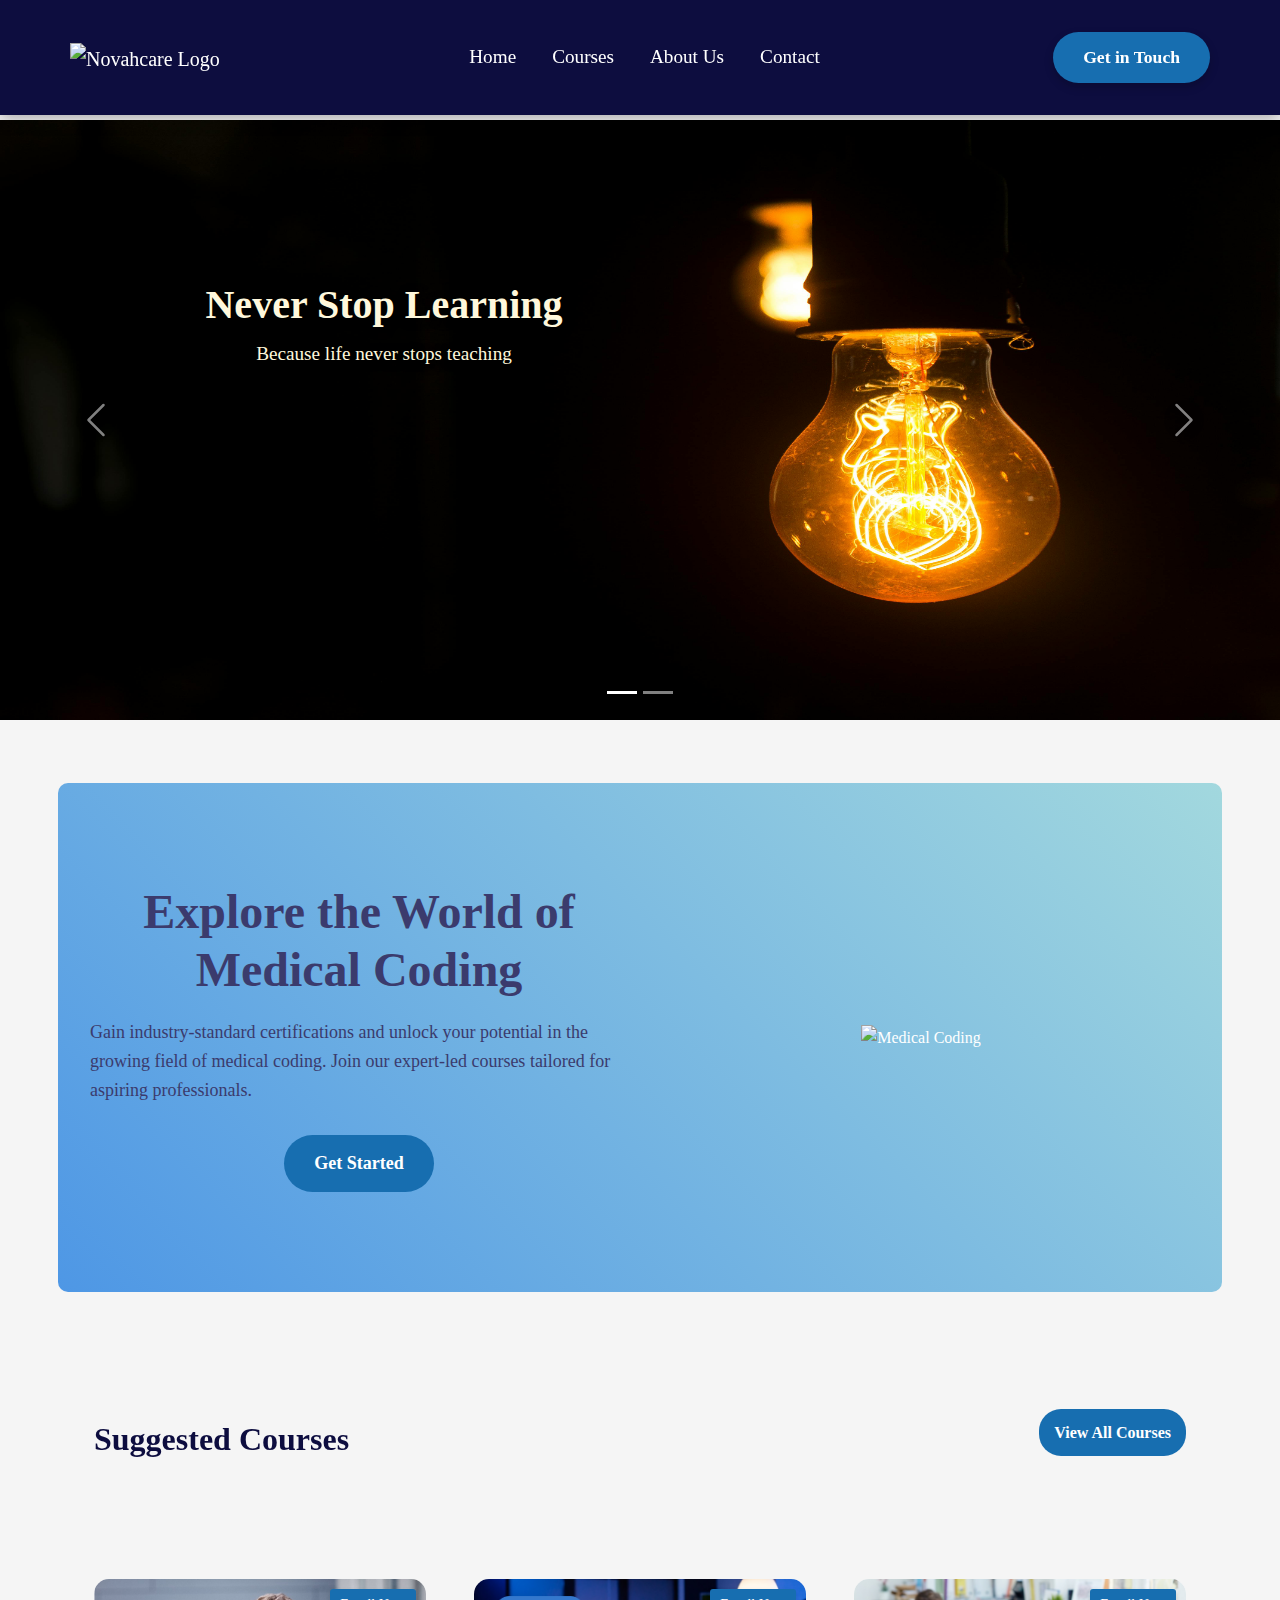
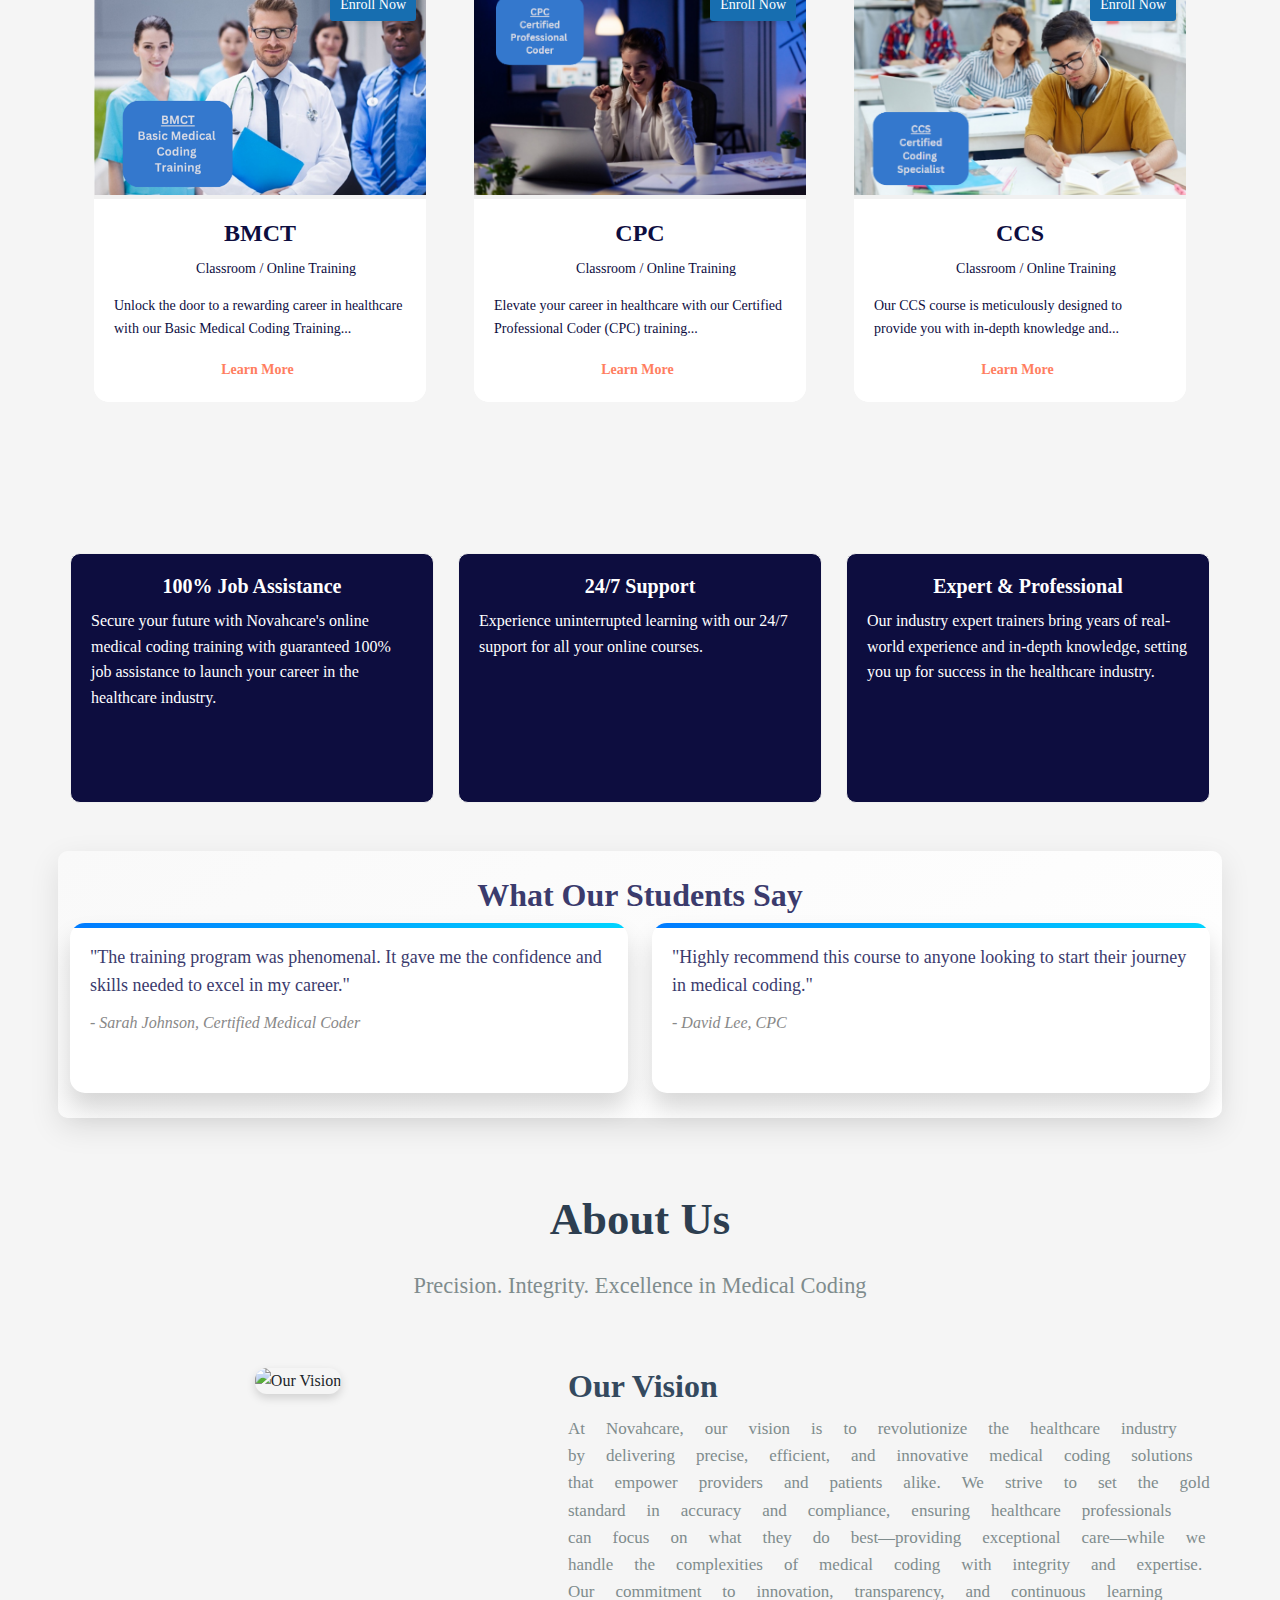
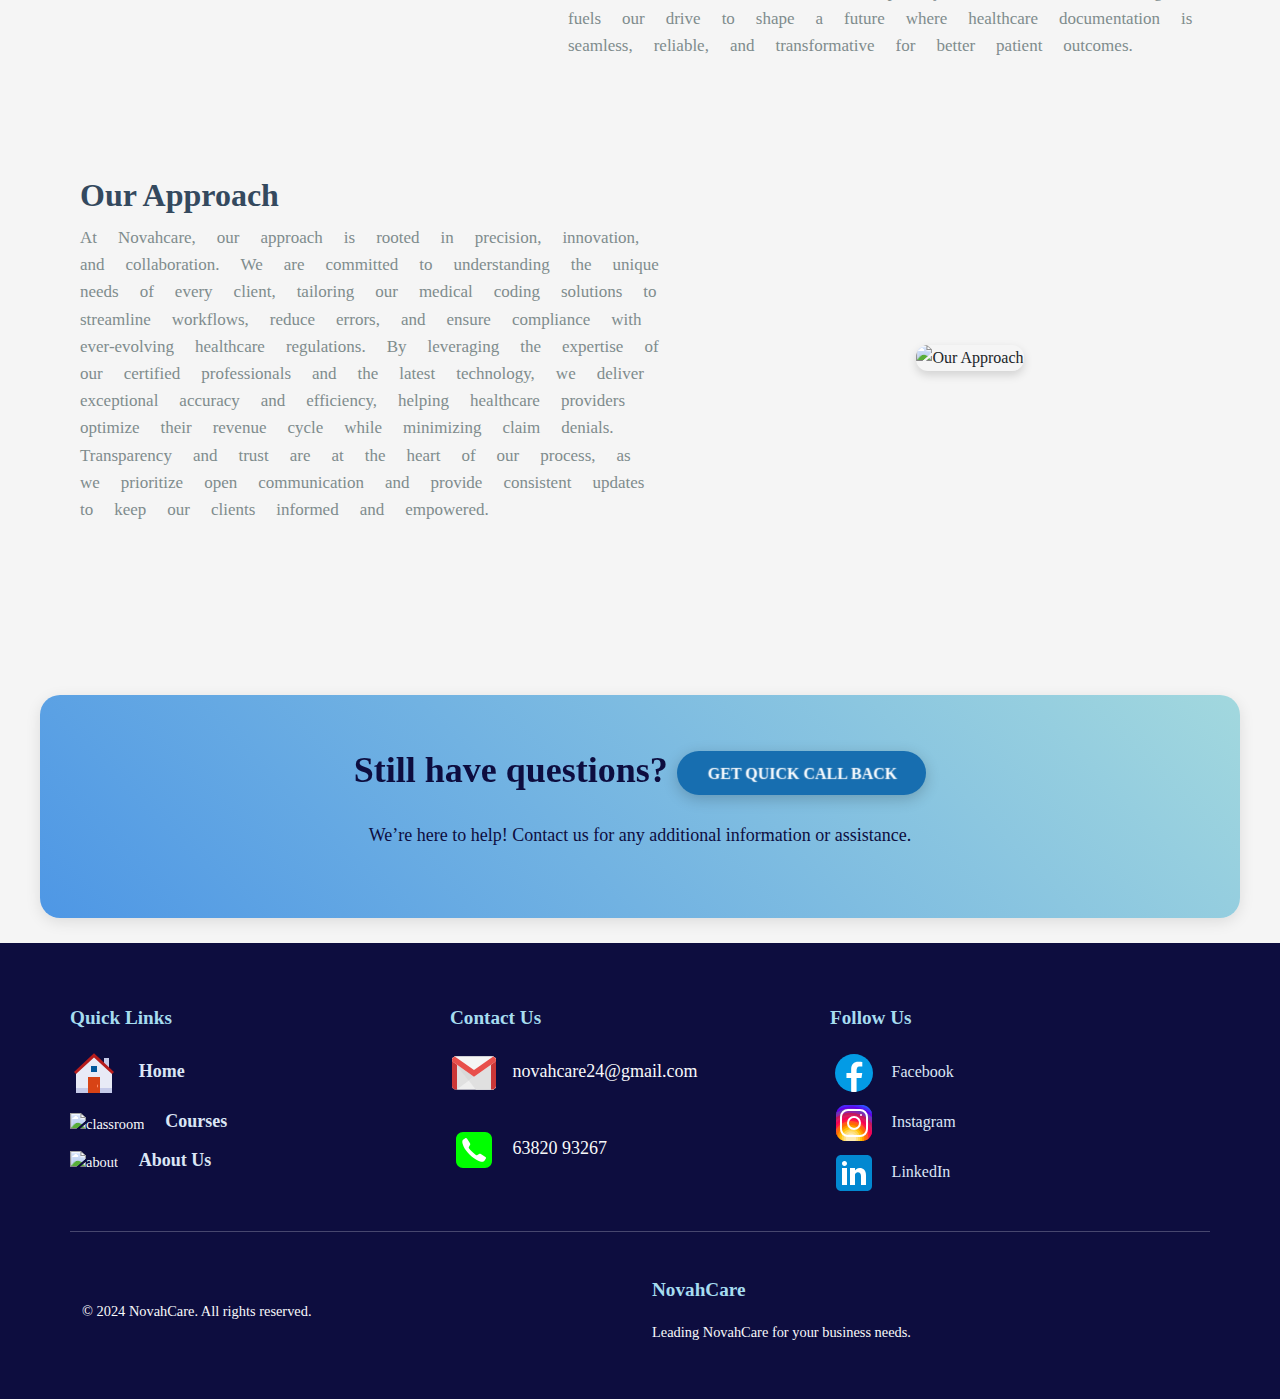
==== commit 0e1f7925: "all pages changes" ====
--- a/index.html
+++ b/index.html
@@ -20,7 +20,9 @@
         <nav class="navbar navbar-expand-lg navbar-dark">
             <div class="container">
                 <a class="navbar-brand" href="#">
+
                     <img src="Logo-1.png" alt="Novahcare Logo" style="max-width: 180px;">
+                    
                 </a>
                 <button class="navbar-toggler" type="button" data-bs-toggle="collapse" data-bs-target="#navbarNav"
                     aria-controls="navbarNav" aria-expanded="false" aria-label="Toggle navigation">
@@ -90,25 +92,6 @@
     </div>
     
       
-
-
-
-    
-<!-- <div class="container" style="flex-direction: column;">
-    <h1 style="font-size: 2.5em;
-    text-align: center;
-    background: linear-gradient(to right, #0288d1, #26c6da);
-    -webkit-background-clip: text;
-    -webkit-text-fill-color: transparent;
-    font-weight: bold;
-    padding: 20px;
-    border: 2px solid #0288d1;
-    border-radius: 10px;
-    display: inline-block;
-    box-shadow: 0 4px 6px rgba(0, 0, 0, 0.1);"><b>What is Medical Coding?</b></h1><br>
- <p class="mediCode">Quality healthcare starts with accurately capturing each patient’s health story—that’s where medical coding professionals make a difference. <span class="highlight">Coding professionals</span> review health records and assign medical codes that help support important healthcare functions. Every code they enter helps protect and communicate each patient’s unique story.</p>
- <p class="mediCode">Medical coding is full of opportunities, whether you’re new to the field or looking to grow your career. As a <span class="highlight">medical coder</span>, you’re the connection between health information and the success stories that come from great patient care.</p>
-</div> -->
 
 <div class="container mt-5" style="flex-direction: column;">
 
@@ -393,10 +376,10 @@
                         <img width="50" height="50" src="https://img.icons8.com/clouds/100/about.png" alt="about"/>
                         &nbsp;
                         <a href="#about-us" class="hover-link">About Us</a></p>
-                    <p>
+                    <!-- <p>
                         <svg xmlns="http://www.w3.org/2000/svg"  viewBox="0 0 48 48" width="48px" height="48px"><path fill="#0f0" d="M13,42h22c3.866,0,7-3.134,7-7V13c0-3.866-3.134-7-7-7H13c-3.866,0-7,3.134-7,7v22	C6,38.866,9.134,42,13,42z"/><path fill="#fff" d="M35.45,31.041l-4.612-3.051c-0.563-0.341-1.267-0.347-1.836-0.017c0,0,0,0-1.978,1.153	c-0.265,0.154-0.52,0.183-0.726,0.145c-0.262-0.048-0.442-0.191-0.454-0.201c-1.087-0.797-2.357-1.852-3.711-3.205	c-1.353-1.353-2.408-2.623-3.205-3.711c-0.009-0.013-0.153-0.193-0.201-0.454c-0.037-0.206-0.009-0.46,0.145-0.726	c1.153-1.978,1.153-1.978,1.153-1.978c0.331-0.569,0.324-1.274-0.017-1.836l-3.051-4.612c-0.378-0.571-1.151-0.722-1.714-0.332	c0,0-1.445,0.989-1.922,1.325c-0.764,0.538-1.01,1.356-1.011,2.496c-0.002,1.604,1.38,6.629,7.201,12.45l0,0l0,0l0,0l0,0	c5.822,5.822,10.846,7.203,12.45,7.201c1.14-0.001,1.958-0.248,2.496-1.011c0.336-0.477,1.325-1.922,1.325-1.922	C36.172,32.192,36.022,31.419,35.45,31.041z"/></svg>
                         &nbsp;
-                        <a href="Contact/contact.html" class="hover-link">Contact</a></p>
+                        <a href="Contact/contact.html" class="hover-link">Contact</a></p> -->
                 </ul>
             </div>
 
@@ -434,16 +417,19 @@
 
         <hr>
 
-        <!-- Footer Bottom Section -->
-        <div class="row align-items-center text-center text-md-between col-md-12">
-            <div class="col-md-6 text-md-start">
-                <p>&copy; 2024 NovahCare. All rights reserved.</p>
-            </div>
-            <div class="col-md-6 text-md-end">
-                <h5>NovahCare</h5>
-                <p>Leading NovahCare for your business needs.</p>
-            </div>
-        </div>
+
+    </div>
+    <div class="container">
+                <!-- Footer Bottom Section -->
+                <div class="row align-items-center text-center text-md-between col-md-12">
+                    <div class="col-md-6 text-md-start">
+                        <p>&copy; 2024 NovahCare. All rights reserved.</p>
+                    </div>
+                    <div class="col-md-6 text-md-end">
+                        <h5>NovahCare</h5>
+                        <p>Leading NovahCare for your business needs.</p>
+                    </div>
+                </div>
     </div>
 </footer>
 
--- a/style.css
+++ b/style.css
@@ -8,6 +8,7 @@
     margin: 0;
     padding: 0;
     box-sizing: border-box;
+    font-family: 'Montserrat medium';
 }
 
 body {
@@ -559,6 +560,7 @@
 
 .contain-class{
     flex-direction: column;
+    align-items: normal;
 }
 
 /* Responsive Styles */
@@ -684,12 +686,12 @@
     padding: 20px;
     text-align: center;
     transition: background-color 0.3s ease;
-    background:#0d0d3f;
+    background:#fff;
 
 }
 
 .rbt-card-body:hover {
-    background-color: #0d0d3f;
+    background-color: #fff;
 }
 
 /* Title and Meta */
@@ -702,7 +704,7 @@
 }
 
 .rbt-card-title a {
-    color: #fff;
+    color:var(--primary-color);
     text-decoration: none;
 }
 
@@ -712,7 +714,7 @@
 
 .rbt-meta {
     font-size: 14px;
-    color: #fff;
+    color: var(--primary-color);
     margin-bottom: 15px;
     font-family: Monserat;
 }
@@ -722,9 +724,10 @@
 
 .rbt-card-text {
     font-size: 14px;
-    color: #fff;
+    color: var(--primary-color);
     line-height: 1.6;
     font-family: Monserat;
+    text-align:left;
 }
 
 /* Button Link */
@@ -1275,6 +1278,7 @@
     font-size: 18px;
     color: #3b3b6d;
     margin-bottom: 30px;
+    text-align: left;
 }
 
 
@@ -1323,6 +1327,7 @@
 .feature-description {
     font-size: 16px;
     color: #fff;
+    text-align: left;
 }
 /* General Section Styling */
 .testimonial-section {
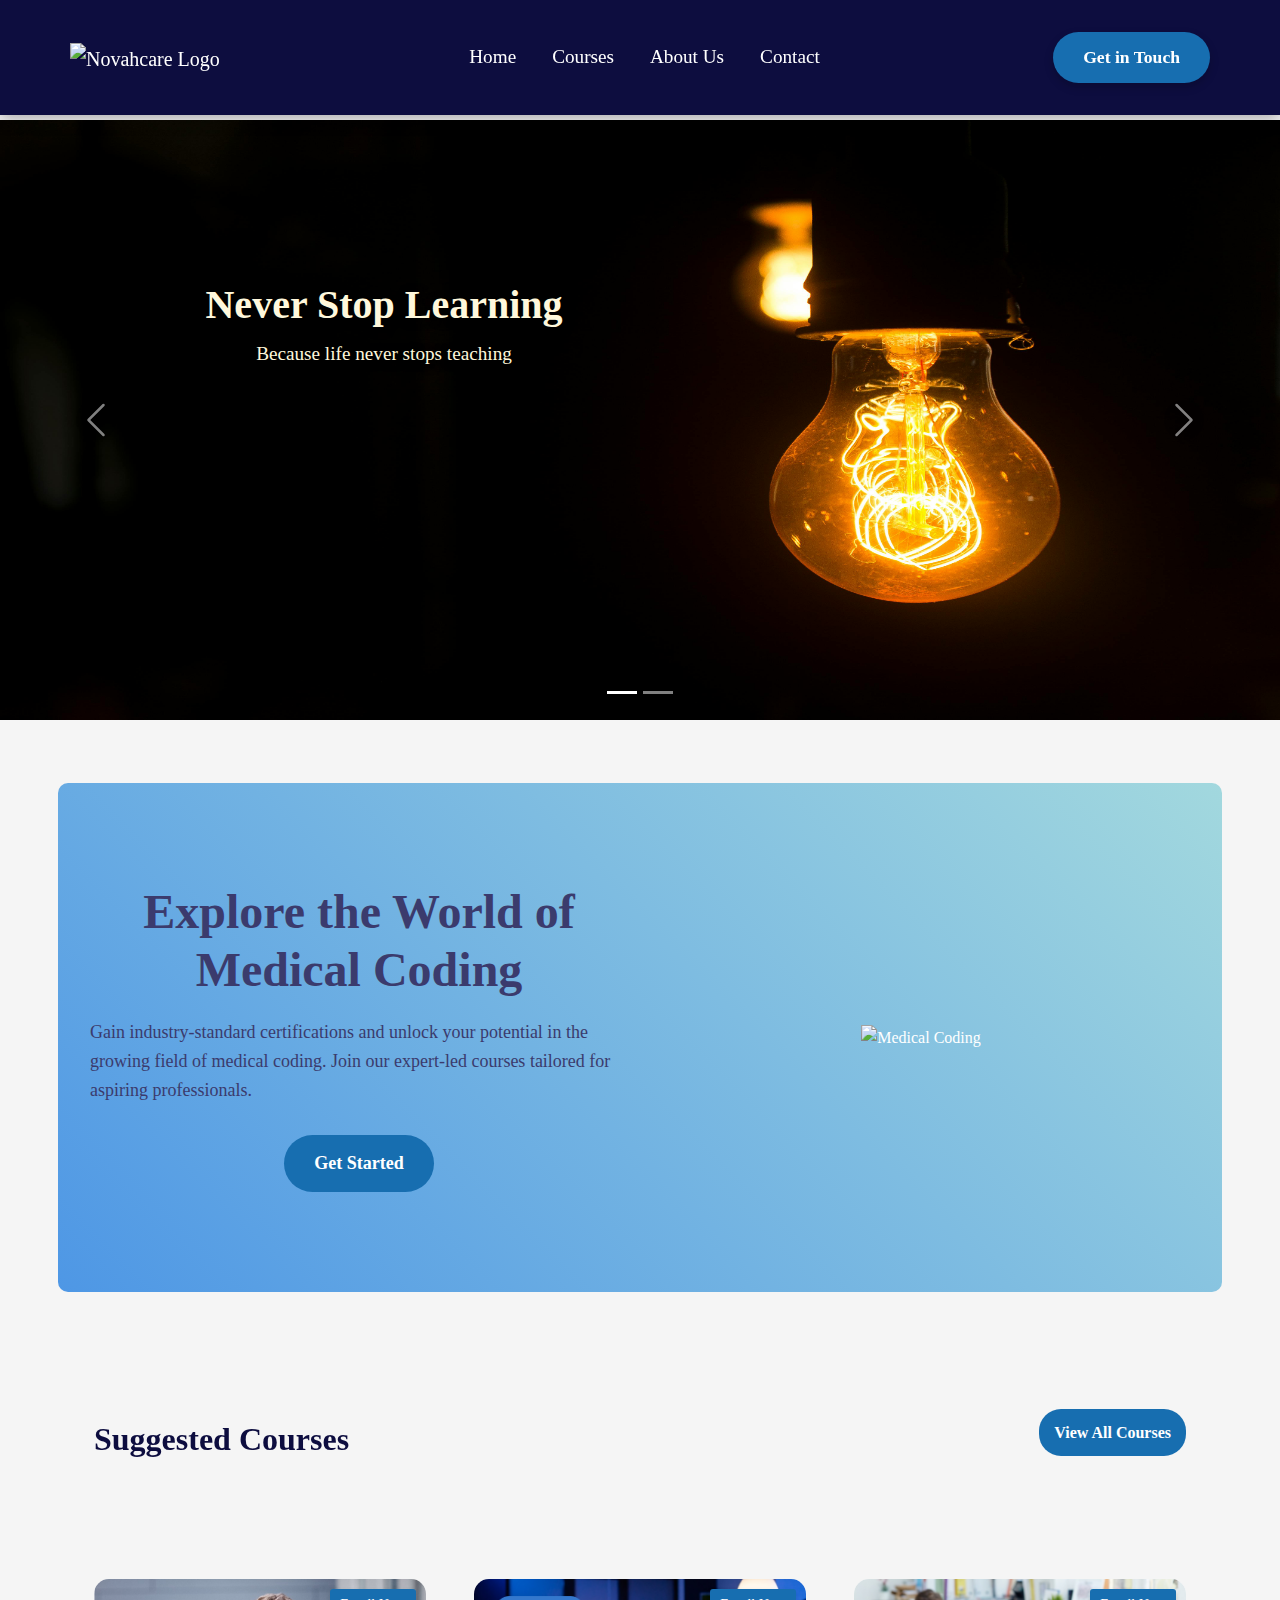
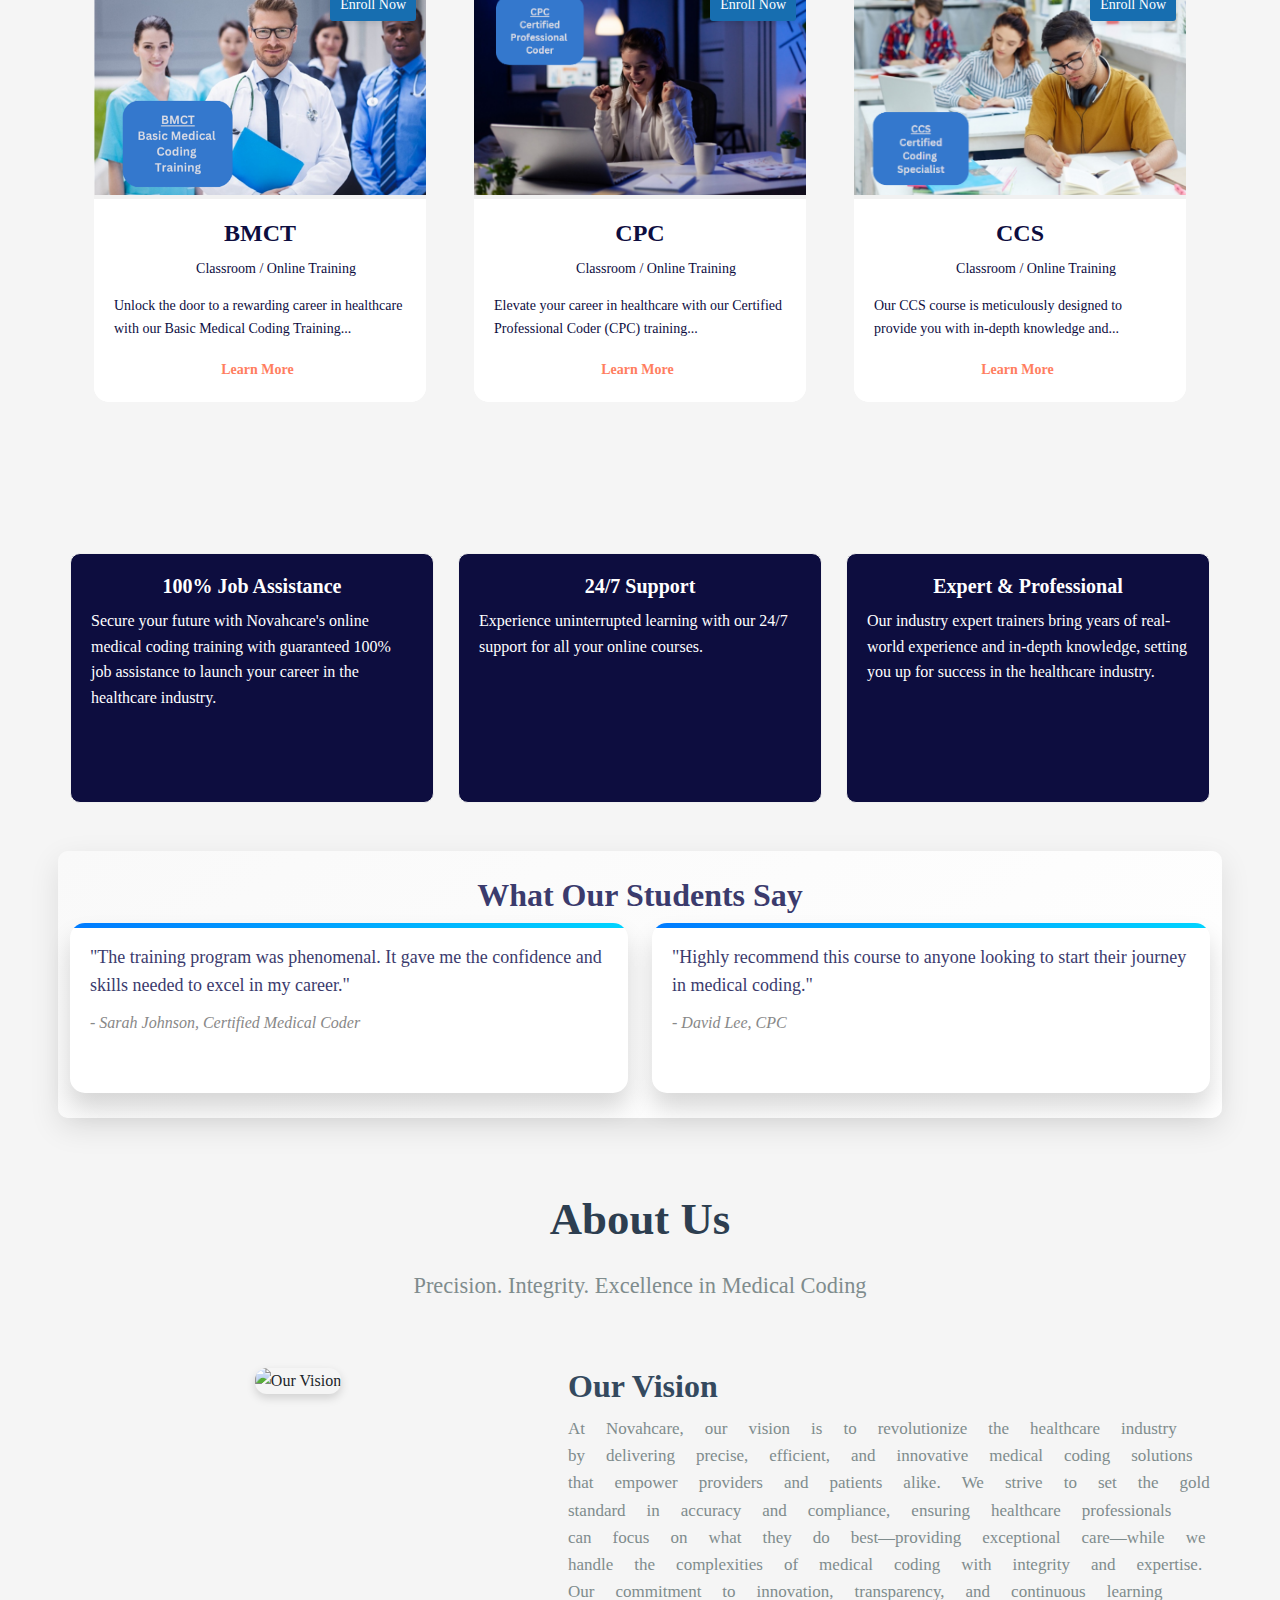
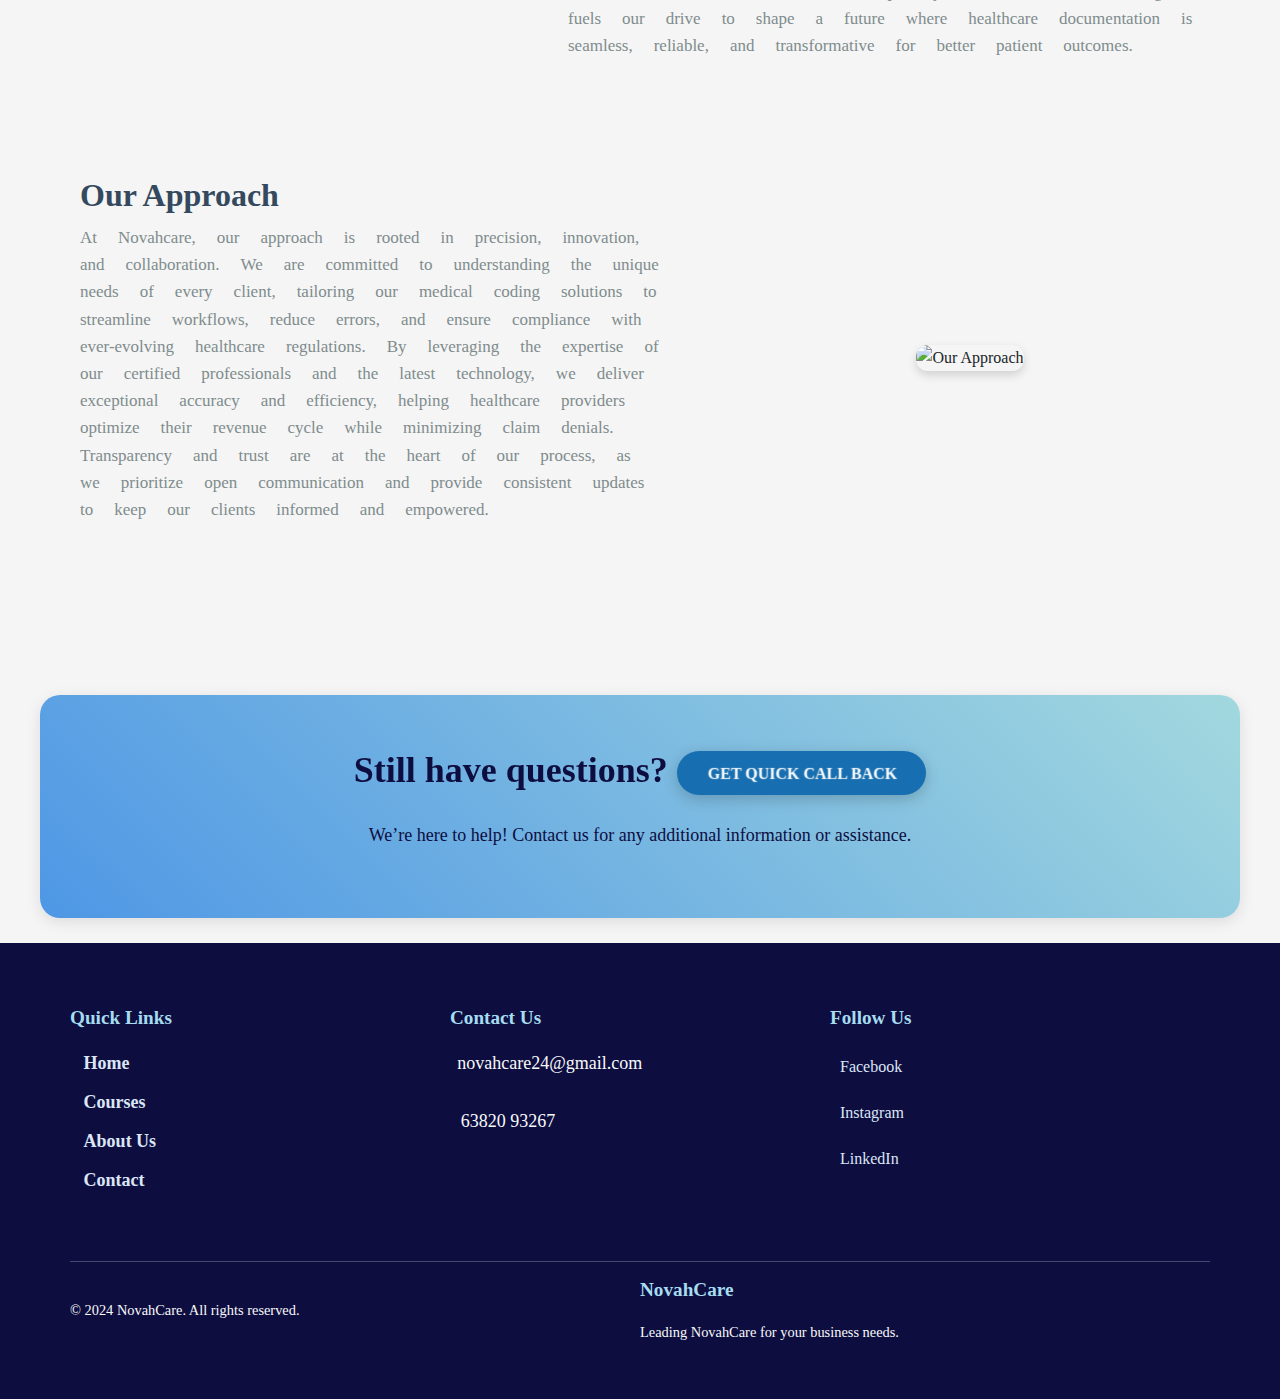
==== commit da4430e0: "index.html footer update" ====
--- a/index.html
+++ b/index.html
@@ -361,77 +361,49 @@
     <div class="container contain-class">
         <div class="row text-center text-md-start col-md-12">
             <!-- Quick Links -->
-            <div class="col-md-4">
+            <div class="col-md-4 mb-4">
                 <h5>Quick Links</h5>
                 <ul class="list-unstyled extra-padding">
-                    <p>
-                        <svg xmlns="http://www.w3.org/2000/svg"  viewBox="0 0 48 48" width="48px" height="48px"><path fill="#E8EAF6" d="M42 39L6 39 6 23 24 6 42 23z"/><path fill="#C5CAE9" d="M39 21L34 16 34 9 39 9zM6 39H42V44H6z"/><path fill="#B71C1C" d="M24 4.3L4 22.9 6 25.1 24 8.4 42 25.1 44 22.9z"/><path fill="#D84315" d="M18 28H30V44H18z"/><path fill="#01579B" d="M21 17H27V23H21z"/><path fill="#FF8A65" d="M27.5,35.5c-0.3,0-0.5,0.2-0.5,0.5v2c0,0.3,0.2,0.5,0.5,0.5S28,38.3,28,38v-2C28,35.7,27.8,35.5,27.5,35.5z"/></svg>
-                        &nbsp;
-                        <a href="index.html" class="hover-link">Home</a></p>
-                    <p>
-                        <img width="50" height="50" src="https://img.icons8.com/color/50/classroom.png" alt="classroom"/>
-                        &nbsp;
-                        <a href="Training/Courses.html" class="hover-link">Courses</a></p>
-                    <p>
-                        <img width="50" height="50" src="https://img.icons8.com/clouds/100/about.png" alt="about"/>
-                        &nbsp;
-                        <a href="#about-us" class="hover-link">About Us</a></p>
-                    <!-- <p>
-                        <svg xmlns="http://www.w3.org/2000/svg"  viewBox="0 0 48 48" width="48px" height="48px"><path fill="#0f0" d="M13,42h22c3.866,0,7-3.134,7-7V13c0-3.866-3.134-7-7-7H13c-3.866,0-7,3.134-7,7v22	C6,38.866,9.134,42,13,42z"/><path fill="#fff" d="M35.45,31.041l-4.612-3.051c-0.563-0.341-1.267-0.347-1.836-0.017c0,0,0,0-1.978,1.153	c-0.265,0.154-0.52,0.183-0.726,0.145c-0.262-0.048-0.442-0.191-0.454-0.201c-1.087-0.797-2.357-1.852-3.711-3.205	c-1.353-1.353-2.408-2.623-3.205-3.711c-0.009-0.013-0.153-0.193-0.201-0.454c-0.037-0.206-0.009-0.46,0.145-0.726	c1.153-1.978,1.153-1.978,1.153-1.978c0.331-0.569,0.324-1.274-0.017-1.836l-3.051-4.612c-0.378-0.571-1.151-0.722-1.714-0.332	c0,0-1.445,0.989-1.922,1.325c-0.764,0.538-1.01,1.356-1.011,2.496c-0.002,1.604,1.38,6.629,7.201,12.45l0,0l0,0l0,0l0,0	c5.822,5.822,10.846,7.203,12.45,7.201c1.14-0.001,1.958-0.248,2.496-1.011c0.336-0.477,1.325-1.922,1.325-1.922	C36.172,32.192,36.022,31.419,35.45,31.041z"/></svg>
-                        &nbsp;
-                        <a href="Contact/contact.html" class="hover-link">Contact</a></p> -->
+                    <p><i class="fa-solid fa-house"></i>&nbsp;<a href="index.html" class="hover-link">Home</a></p>
+                    <p><i class="fa-solid fa-book-open"></i>&nbsp;<a href="Training/Courses.html" class="hover-link">Courses</a></p>
+                    <p><i class="fa-solid fa-circle-info"></i>&nbsp;<a href="index.html#about-us" class="hover-link">About Us</a></p>
+                    <p><i class="fa-solid fa-phone"></i>&nbsp;<a href="Contact/contact.html" class="hover-link">Contact</a></p>
                 </ul>
             </div>
 
             <!-- Contact Us -->
-            <div class="col-md-4">
+            <div class="col-md-4 mb-4">
                 <h5>Contact Us</h5>
-                <p>
-                    <svg xmlns="http://www.w3.org/2000/svg"  viewBox="0 0 48 48" width="48px" height="48px"><path fill="#e0e0e0" d="M5.5,40.5h37c1.933,0,3.5-1.567,3.5-3.5V11c0-1.933-1.567-3.5-3.5-3.5h-37C3.567,7.5,2,9.067,2,11v26C2,38.933,3.567,40.5,5.5,40.5z"/><path fill="#d9d9d9" d="M26,40.5h16.5c1.933,0,3.5-1.567,3.5-3.5V11c0-1.933-1.567-3.5-3.5-3.5h-37C3.567,7.5,2,9.067,2,11L26,40.5z"/><path fill="#eee" d="M6.745,40.5H42.5c1.933,0,3.5-1.567,3.5-3.5V11.5L6.745,40.5z"/><path fill="#e0e0e0" d="M25.745,40.5H42.5c1.933,0,3.5-1.567,3.5-3.5V11.5L18.771,31.616L25.745,40.5z"/><path fill="#ca3737" d="M42.5,9.5h-37C3.567,9.5,2,9.067,2,11v26c0,1.933,1.567,3.5,3.5,3.5H7V12h34v28.5h1.5c1.933,0,3.5-1.567,3.5-3.5V11C46,9.067,44.433,9.5,42.5,9.5z"/><path fill="#f5f5f5" d="M42.5,7.5H24H5.5C3.567,7.5,2,9.036,2,11c0,1.206,1.518,2.258,1.518,2.258L24,27.756l20.482-14.497c0,0,1.518-1.053,1.518-2.258C46,9.036,44.433,7.5,42.5,7.5z"/><path fill="#e84f4b" d="M43.246,7.582L24,21L4.754,7.582C3.18,7.919,2,9.297,2,11c0,1.206,1.518,2.258,1.518,2.258L24,27.756l20.482-14.497c0,0,1.518-1.053,1.518-2.258C46,9.297,44.82,7.919,43.246,7.582z"/></svg>
-                    &nbsp;&nbsp;
-                    <a href="mailto:novahcare24@gmail.com" class="text-light">novahcare24@gmail.com</a></p>
-             &nbsp; 
-              <p>
-                <svg xmlns="http://www.w3.org/2000/svg"  viewBox="0 0 48 48" width="48px" height="48px"><path fill="#0f0" d="M13,42h22c3.866,0,7-3.134,7-7V13c0-3.866-3.134-7-7-7H13c-3.866,0-7,3.134-7,7v22	C6,38.866,9.134,42,13,42z"/><path fill="#fff" d="M35.45,31.041l-4.612-3.051c-0.563-0.341-1.267-0.347-1.836-0.017c0,0,0,0-1.978,1.153	c-0.265,0.154-0.52,0.183-0.726,0.145c-0.262-0.048-0.442-0.191-0.454-0.201c-1.087-0.797-2.357-1.852-3.711-3.205	c-1.353-1.353-2.408-2.623-3.205-3.711c-0.009-0.013-0.153-0.193-0.201-0.454c-0.037-0.206-0.009-0.46,0.145-0.726	c1.153-1.978,1.153-1.978,1.153-1.978c0.331-0.569,0.324-1.274-0.017-1.836l-3.051-4.612c-0.378-0.571-1.151-0.722-1.714-0.332	c0,0-1.445,0.989-1.922,1.325c-0.764,0.538-1.01,1.356-1.011,2.496c-0.002,1.604,1.38,6.629,7.201,12.45l0,0l0,0l0,0l0,0	c5.822,5.822,10.846,7.203,12.45,7.201c1.14-0.001,1.958-0.248,2.496-1.011c0.336-0.477,1.325-1.922,1.325-1.922	C36.172,32.192,36.022,31.419,35.45,31.041z"/></svg>
-                &nbsp;&nbsp; 
-                <a href="tel:6382093267" class="text-light">63820 93267</a></p>
+                <p><i class="fa-solid fa-envelope"></i>&nbsp;&nbsp;<a href="mailto:novahcare24@gmail.com" class="text-light">novahcare24@gmail.com</a></p>
+             &nbsp;  <p><i class="fa-solid fa-user"></i>&nbsp;&nbsp; <a href="tel:6382093267" class="text-light">63820 93267</a></p>
             </div>
 
             <!-- Follow Us -->
-            <div class="col-md-4">
+            <div class="col-md-4 mb-4">
                 <h5>Follow Us</h5>
                 <ul class="list-unstyled">
-                    <p>
-                        <svg xmlns="http://www.w3.org/2000/svg"  viewBox="0 0 48 48" width="48px" height="48px"><path fill="#039be5" d="M24 5A19 19 0 1 0 24 43A19 19 0 1 0 24 5Z"/><path fill="#fff" d="M26.572,29.036h4.917l0.772-4.995h-5.69v-2.73c0-2.075,0.678-3.915,2.619-3.915h3.119v-4.359c-0.548-0.074-1.707-0.236-3.897-0.236c-4.573,0-7.254,2.415-7.254,7.917v3.323h-4.701v4.995h4.701v13.729C22.089,42.905,23.032,43,24,43c0.875,0,1.729-0.08,2.572-0.194V29.036z"/></svg>
-
-                    <a href="https://www.facebook.com/NovahCareService" class="social-link">Facebook</a></p>
-                    <p>
-                        <svg xmlns="http://www.w3.org/2000/svg"  viewBox="0 0 48 48" width="48px" height="48px"><path fill="#304ffe" d="M41.67,13.48c-0.4,0.26-0.97,0.5-1.21,0.77c-0.09,0.09-0.14,0.19-0.12,0.29v1.03l-0.3,1.01l-0.3,1l-0.33,1.1 l-0.68,2.25l-0.66,2.22l-0.5,1.67c0,0.26-0.01,0.52-0.03,0.77c-0.07,0.96-0.27,1.88-0.59,2.74c-0.19,0.53-0.42,1.04-0.7,1.52 c-0.1,0.19-0.22,0.38-0.34,0.56c-0.4,0.63-0.88,1.21-1.41,1.72c-0.41,0.41-0.86,0.79-1.35,1.11c0,0,0,0-0.01,0 c-0.08,0.07-0.17,0.13-0.27,0.18c-0.31,0.21-0.64,0.39-0.98,0.55c-0.23,0.12-0.46,0.22-0.7,0.31c-0.05,0.03-0.11,0.05-0.16,0.07 c-0.57,0.27-1.23,0.45-1.89,0.54c-0.04,0.01-0.07,0.01-0.11,0.02c-0.4,0.07-0.79,0.13-1.19,0.16c-0.18,0.02-0.37,0.03-0.55,0.03 l-0.71-0.04l-3.42-0.18c0-0.01-0.01,0-0.01,0l-1.72-0.09c-0.13,0-0.27,0-0.4-0.01c-0.54-0.02-1.06-0.08-1.58-0.19 c-0.01,0-0.01,0-0.01,0c-0.95-0.18-1.86-0.5-2.71-0.93c-0.47-0.24-0.93-0.51-1.36-0.82c-0.18-0.13-0.35-0.27-0.52-0.42 c-0.48-0.4-0.91-0.83-1.31-1.27c-0.06-0.06-0.11-0.12-0.16-0.18c-0.06-0.06-0.12-0.13-0.17-0.19c-0.38-0.48-0.7-0.97-0.96-1.49 c-0.24-0.46-0.43-0.95-0.58-1.49c-0.06-0.19-0.11-0.37-0.15-0.57c-0.01-0.01-0.02-0.03-0.02-0.05c-0.1-0.41-0.19-0.84-0.24-1.27 c-0.06-0.33-0.09-0.66-0.09-1c-0.02-0.13-0.02-0.27-0.02-0.4l1.91-2.95l1.87-2.88l0.85-1.31l0.77-1.18l0.26-0.41v-1.03 c0.02-0.23,0.03-0.47,0.02-0.69c-0.01-0.7-0.15-1.38-0.38-2.03c-0.22-0.69-0.53-1.34-0.85-1.94c-0.38-0.69-0.78-1.31-1.11-1.87 C14,7.4,13.66,6.73,13.75,6.26C14.47,6.09,15.23,6,16,6h16c4.18,0,7.78,2.6,9.27,6.26C41.43,12.65,41.57,13.06,41.67,13.48z"/><path fill="#4928f4" d="M42,16v0.27l-1.38,0.8l-0.88,0.51l-0.97,0.56l-1.94,1.13l-1.9,1.1l-1.94,1.12l-0.77,0.45 c0,0.48-0.12,0.92-0.34,1.32c-0.31,0.58-0.83,1.06-1.49,1.47c-0.67,0.41-1.49,0.74-2.41,0.98c0,0,0-0.01-0.01,0 c-3.56,0.92-8.42,0.5-10.78-1.26c-0.66-0.49-1.12-1.09-1.32-1.78c-0.06-0.23-0.09-0.48-0.09-0.73v-7.19 c0.01-0.15-0.09-0.3-0.27-0.45c-0.54-0.43-1.81-0.84-3.23-1.25c-1.11-0.31-2.3-0.62-3.3-0.92c-0.79-0.24-1.46-0.48-1.86-0.71 c0.18-0.35,0.39-0.7,0.61-1.03c1.4-2.05,3.54-3.56,6.02-4.13C14.47,6.09,15.23,6,16,6h10.8c5.37,0.94,10.32,3.13,14.47,6.26 c0.16,0.39,0.3,0.8,0.4,1.22c0.18,0.66,0.29,1.34,0.32,2.05C42,15.68,42,15.84,42,16z"/><path fill="#6200ea" d="M42,16v4.41l-0.22,0.68l-0.75,2.33l-0.78,2.4l-0.41,1.28l-0.38,1.19l-0.37,1.13l-0.36,1.12l-0.19,0.59 l-0.25,0.78c0,0.76-0.02,1.43-0.07,2c-0.01,0.06-0.02,0.12-0.02,0.18c-0.06,0.53-0.14,0.98-0.27,1.36 c-0.01,0.06-0.03,0.12-0.05,0.17c-0.26,0.72-0.65,1.18-1.23,1.48c-0.14,0.08-0.3,0.14-0.47,0.2c-0.53,0.18-1.2,0.27-2.02,0.32 c-0.6,0.04-1.29,0.05-2.07,0.05H31.4l-1.19-0.05L30,37.61l-2.17-0.09l-2.2-0.09l-7.25-0.3l-1.88-0.08h-0.26 c-0.78-0.01-1.45-0.06-2.03-0.14c-0.84-0.13-1.49-0.35-1.98-0.68c-0.7-0.45-1.11-1.11-1.35-2.03c-0.06-0.22-0.11-0.45-0.14-0.7 c-0.1-0.58-0.15-1.25-0.18-2c0-0.15,0-0.3-0.01-0.46c-0.01-0.01,0-0.01,0-0.01v-0.58c-0.01-0.29-0.01-0.59-0.01-0.9l0.05-1.61 l0.03-1.15l0.04-1.34v-0.19l0.07-2.46l0.07-2.46l0.07-2.31l0.06-2.27l0.02-0.6c0-0.31-1.05-0.49-2.22-0.64 c-0.93-0.12-1.95-0.23-2.56-0.37c0.05-0.23,0.1-0.46,0.16-0.68c0.18-0.72,0.45-1.4,0.79-2.05c0.18-0.35,0.39-0.7,0.61-1.03 c2.16-0.95,4.41-1.69,6.76-2.17c2.06-0.43,4.21-0.66,6.43-0.66c7.36,0,14.16,2.49,19.54,6.69c0.52,0.4,1.03,0.83,1.53,1.28 C42,15.68,42,15.84,42,16z"/><path fill="#673ab7" d="M42,18.37v4.54l-0.55,1.06l-1.05,2.05l-0.56,1.08l-0.51,0.99l-0.22,0.43c0,0.31,0,0.61-0.02,0.9 c0,0.43-0.02,0.84-0.05,1.22c-0.04,0.45-0.1,0.86-0.16,1.24c-0.15,0.79-0.36,1.47-0.66,2.03c-0.04,0.07-0.08,0.14-0.12,0.2 c-0.11,0.18-0.24,0.35-0.38,0.51c-0.18,0.22-0.38,0.41-0.61,0.57c-0.34,0.26-0.74,0.47-1.2,0.63c-0.57,0.21-1.23,0.35-2.01,0.43 c-0.51,0.05-1.07,0.08-1.68,0.08l-0.42,0.02l-2.08,0.12h-0.01L27.5,36.6l-2.25,0.13l-3.1,0.18l-3.77,0.22l-0.55,0.03 c-0.51,0-0.99-0.03-1.45-0.09c-0.05-0.01-0.09-0.02-0.14-0.02c-0.68-0.11-1.3-0.29-1.86-0.54c-0.68-0.3-1.27-0.7-1.77-1.18 c-0.44-0.43-0.82-0.92-1.13-1.47c-0.07-0.13-0.14-0.25-0.2-0.39c-0.3-0.59-0.54-1.25-0.72-1.97c-0.03-0.12-0.06-0.25-0.08-0.38 c-0.06-0.23-0.11-0.47-0.14-0.72c-0.11-0.64-0.17-1.32-0.2-2.03v-0.01c-0.01-0.29-0.02-0.57-0.02-0.87l-0.49-1.17l-0.07-0.18 L9.5,25.99L8.75,24.2l-0.12-0.29l-0.72-1.73l-0.8-1.93c0,0,0,0-0.01,0L6.29,18.3L6,17.59V16c0-0.63,0.06-1.25,0.17-1.85 c0.05-0.23,0.1-0.46,0.16-0.68c0.85-0.49,1.74-0.94,2.65-1.34c2.08-0.93,4.31-1.62,6.62-2.04c1.72-0.31,3.51-0.48,5.32-0.48 c7.31,0,13.94,2.65,19.12,6.97c0.2,0.16,0.39,0.32,0.58,0.49C41.09,17.48,41.55,17.91,42,18.37z"/><path fill="#8e24aa" d="M42,21.35v5.14l-0.57,1.19l-1.08,2.25l-0.01,0.03c0,0.43-0.02,0.82-0.05,1.17c-0.1,1.15-0.38,1.88-0.84,2.33 c-0.33,0.34-0.74,0.53-1.25,0.63c-0.03,0.01-0.07,0.01-0.1,0.02c-0.16,0.03-0.33,0.05-0.51,0.05c-0.62,0.06-1.35,0.02-2.19-0.04 c-0.09,0-0.19-0.01-0.29-0.02c-0.61-0.04-1.26-0.08-1.98-0.11c-0.39-0.01-0.8-0.02-1.22-0.02h-0.02l-1.01,0.08h-0.01l-2.27,0.16 l-2.59,0.2l-0.38,0.03l-3.03,0.22l-1.57,0.12l-1.55,0.11c-0.27,0-0.53,0-0.79-0.01c0,0-0.01-0.01-0.01,0 c-1.13-0.02-2.14-0.09-3.04-0.26c-0.83-0.14-1.56-0.36-2.18-0.69c-0.64-0.31-1.17-0.75-1.6-1.31c-0.41-0.55-0.71-1.24-0.9-2.07 c0-0.01,0-0.01,0-0.01c-0.14-0.67-0.22-1.45-0.22-2.33l-0.15-0.27L9.7,26.35l-0.13-0.22L9.5,25.99l-0.93-1.65l-0.46-0.83 l-0.58-1.03l-1-1.79L6,19.75v-3.68c0.88-0.58,1.79-1.09,2.73-1.55c1.14-0.58,2.32-1.07,3.55-1.47c1.34-0.44,2.74-0.79,4.17-1.02 c1.45-0.24,2.94-0.36,4.47-0.36c6.8,0,13.04,2.43,17.85,6.47c0.22,0.17,0.43,0.36,0.64,0.54c0.84,0.75,1.64,1.56,2.37,2.41 C41.86,21.18,41.94,21.26,42,21.35z"/><path fill="#c2185b" d="M42,24.71v7.23c-0.24-0.14-0.57-0.31-0.98-0.49c-0.22-0.11-0.47-0.22-0.73-0.32 c-0.38-0.17-0.79-0.33-1.25-0.49c-0.1-0.04-0.2-0.07-0.31-0.1c-0.18-0.07-0.37-0.13-0.56-0.19c-0.59-0.18-1.24-0.35-1.92-0.5 c-0.26-0.05-0.53-0.1-0.8-0.14c-0.87-0.15-1.8-0.24-2.77-0.25c-0.08-0.01-0.17-0.01-0.25-0.01l-2.57,0.02l-3.5,0.02h-0.01 l-7.49,0.06c-2.38,0-3.84,0.57-4.72,0.8c0,0-0.01,0-0.01,0.01c-0.93,0.24-1.22,0.09-1.3-1.54c-0.02-0.45-0.03-1.03-0.03-1.74 l-0.56-0.43l-0.98-0.74l-0.6-0.46l-0.12-0.09L8.88,24.1l-0.25-0.19l-0.52-0.4l-0.96-0.72L6,21.91v-3.4 c0.1-0.08,0.19-0.15,0.29-0.21c1.45-1,3-1.85,4.64-2.54c1.46-0.62,3-1.11,4.58-1.46c0.43-0.09,0.87-0.18,1.32-0.24 c1.33-0.23,2.7-0.34,4.09-0.34c6.01,0,11.53,2.09,15.91,5.55c0.66,0.52,1.3,1.07,1.9,1.66c0.82,0.78,1.59,1.61,2.3,2.49 c0.14,0.18,0.28,0.36,0.42,0.55C41.64,24.21,41.82,24.46,42,24.71z"/><path fill="#d81b60" d="M42,28.72V32c0,0.65-0.06,1.29-0.18,1.91c-0.18,0.92-0.49,1.8-0.91,2.62c-0.22,0.05-0.47,0.05-0.75,0.01 c-0.63-0.11-1.37-0.44-2.17-0.87c-0.04-0.01-0.08-0.03-0.11-0.05c-0.25-0.13-0.51-0.27-0.77-0.43c-0.53-0.29-1.09-0.61-1.65-0.91 c-0.12-0.06-0.24-0.12-0.35-0.18c-0.64-0.33-1.3-0.63-1.96-0.86c0,0,0,0-0.01,0c-0.14-0.05-0.29-0.1-0.44-0.14 c-0.57-0.16-1.15-0.26-1.71-0.26l-1.1-0.32l-4.87-1.41c0,0,0,0-0.01,0l-2.99-0.87h-0.01l-1.3-0.38c-3.76,0-6.07,1.6-7.19,0.99 c-0.44-0.23-0.7-0.81-0.79-1.95c-0.03-0.32-0.04-0.68-0.04-1.1l-1.17-0.57l-0.05-0.02h-0.01l-0.84-0.42L9.7,26.35l-0.07-0.03 l-0.17-0.09L7.5,25.28L6,24.55v-3.43c0.17-0.15,0.35-0.29,0.53-0.43c0.19-0.15,0.38-0.29,0.57-0.44c0.01,0,0.01,0,0.01,0 c1.18-0.85,2.43-1.6,3.76-2.22c1.55-0.74,3.2-1.31,4.91-1.68c0.25-0.06,0.51-0.12,0.77-0.16c1.42-0.27,2.88-0.41,4.37-0.41 c5.27,0,10.11,1.71,14.01,4.59c1.13,0.84,2.18,1.77,3.14,2.78c0.79,0.83,1.52,1.73,2.18,2.67c0.05,0.07,0.1,0.14,0.15,0.2 c0.37,0.54,0.71,1.09,1.03,1.66C41.64,28.02,41.82,28.37,42,28.72z"/><path fill="#f50057" d="M41.82,33.91c-0.18,0.92-0.49,1.8-0.91,2.62c-0.19,0.37-0.4,0.72-0.63,1.06c-0.14,0.21-0.29,0.41-0.44,0.6 c-0.36-0.14-0.89-0.34-1.54-0.56c0,0,0,0,0-0.01c-0.49-0.17-1.05-0.35-1.65-0.52c-0.17-0.05-0.34-0.1-0.52-0.15 c-0.71-0.19-1.45-0.36-2.17-0.46c-0.6-0.1-1.19-0.16-1.74-0.16l-0.46-0.13h-0.01l-2.42-0.7l-1.49-0.43l-1.66-0.48h-0.01l-0.54-0.15 l-6.53-1.88l-1.88-0.54l-1.4-0.33l-2.28-0.54l-0.28-0.07c0,0,0,0-0.01,0l-2.29-0.53c0-0.01,0-0.01,0-0.01l-0.41-0.09l-0.21-0.05 l-1.67-0.39l-0.19-0.05l-1.42-1.17L6,27.9v-4.08c0.37-0.36,0.75-0.7,1.15-1.03c0.12-0.11,0.25-0.21,0.38-0.31 c0.12-0.1,0.25-0.2,0.38-0.3c0.91-0.69,1.87-1.31,2.89-1.84c1.3-0.7,2.68-1.26,4.13-1.66c0.28-0.09,0.56-0.17,0.85-0.23 c1.64-0.41,3.36-0.62,5.14-0.62c4.47,0,8.63,1.35,12.07,3.66c1.71,1.15,3.25,2.53,4.55,4.1c0.66,0.79,1.26,1.62,1.79,2.5 c0.05,0.07,0.09,0.13,0.13,0.2c0.32,0.53,0.62,1.08,0.89,1.64c0.25,0.5,0.47,1,0.67,1.52C41.34,32.25,41.6,33.07,41.82,33.91z"/><path fill="#ff1744" d="M40.28,37.59c-0.14,0.21-0.29,0.41-0.44,0.6c-0.44,0.55-0.92,1.05-1.46,1.49c-0.47,0.39-0.97,0.74-1.5,1.04 c-0.2-0.05-0.4-0.11-0.61-0.19c-0.66-0.23-1.35-0.61-1.99-1.01c-0.96-0.61-1.79-1.27-2.16-1.57c-0.14-0.12-0.21-0.18-0.21-0.18 l-1.7-0.15L30,37.6l-2.2-0.19l-2.28-0.2l-3.37-0.3l-5.34-0.47l-0.02-0.01l-1.88-0.91l-1.9-0.92l-1.53-0.74l-0.33-0.16l-0.41-0.2 l-1.42-0.69L7.43,31.9l-0.59-0.29L6,31.35v-4.47c0.47-0.56,0.97-1.09,1.5-1.6c0.34-0.32,0.7-0.64,1.07-0.94 c0.06-0.05,0.12-0.1,0.18-0.14c0.04-0.05,0.09-0.08,0.13-0.1c0.59-0.48,1.21-0.91,1.85-1.3c0.74-0.47,1.52-0.89,2.33-1.24 c0.87-0.39,1.78-0.72,2.72-0.97c1.63-0.46,3.36-0.7,5.14-0.7c4.08,0,7.85,1.24,10.96,3.37c1.99,1.36,3.71,3.08,5.07,5.07 c0.45,0.64,0.85,1.32,1.22,2.02c0.13,0.26,0.26,0.52,0.37,0.78c0.12,0.25,0.23,0.5,0.34,0.75c0.21,0.52,0.4,1.04,0.57,1.58 c0.32,1,0.56,2.02,0.71,3.08C40.21,36.89,40.25,37.24,40.28,37.59z"/><path fill="#ff5722" d="M38.39,39.42c0,0.08,0,0.17-0.01,0.26c-0.47,0.39-0.97,0.74-1.5,1.04c-0.22,0.12-0.44,0.24-0.67,0.34 c-0.23,0.11-0.46,0.21-0.7,0.3c-0.34-0.18-0.8-0.4-1.29-0.61c-0.69-0.31-1.44-0.59-2.02-0.68c-0.14-0.03-0.27-0.04-0.39-0.04 l-1.64-0.21h-0.02l-2.04-0.27l-2.06-0.27l-0.96-0.12l-7.56-0.98c-0.49,0-1.01-0.03-1.55-0.1c-0.66-0.06-1.35-0.16-2.04-0.3 c-0.68-0.12-1.37-0.28-2.03-0.45c-0.69-0.16-1.37-0.35-2-0.53c-0.73-0.22-1.41-0.43-1.98-0.62c-0.47-0.15-0.87-0.29-1.18-0.4 c-0.18-0.43-0.33-0.88-0.44-1.34C6.1,33.66,6,32.84,6,32v-1.67c0.32-0.53,0.67-1.05,1.06-1.54c0.71-0.94,1.52-1.8,2.4-2.56 c0.03-0.04,0.07-0.07,0.1-0.09l0.01-0.01c0.31-0.28,0.63-0.53,0.97-0.77c0.04-0.04,0.08-0.07,0.12-0.1 c0.16-0.12,0.33-0.24,0.51-0.35c1.43-0.97,3.01-1.73,4.7-2.24c1.6-0.48,3.29-0.73,5.05-0.73c3.49,0,6.75,1.03,9.47,2.79 c2.01,1.29,3.74,2.99,5.06,4.98c0.16,0.23,0.31,0.46,0.46,0.7c0.69,1.17,1.26,2.43,1.68,3.75c0.05,0.15,0.09,0.3,0.13,0.46 c0.08,0.27,0.15,0.55,0.21,0.83c0.02,0.07,0.04,0.14,0.06,0.22c0.14,0.63,0.24,1.29,0.31,1.95c0,0.01,0,0.01,0,0.01 C38.36,38.22,38.39,38.82,38.39,39.42z"/><path fill="#ff6f00" d="M36.33,39.42c0,0.35-0.02,0.73-0.06,1.11c-0.02,0.18-0.04,0.36-0.06,0.53c-0.23,0.11-0.46,0.21-0.7,0.3 c-0.45,0.17-0.91,0.31-1.38,0.41c-0.32,0.07-0.65,0.13-0.98,0.16h-0.01c-0.31-0.19-0.67-0.42-1.04-0.68 c-0.67-0.47-1.37-1-1.93-1.43c-0.01-0.01-0.01-0.01-0.02-0.02c-0.59-0.45-1.01-0.79-1.01-0.79l-1.06,0.04l-2.04,0.07l-0.95,0.04 l-3.82,0.14l-3.23,0.12c-0.21,0.01-0.46,0.01-0.77,0h-0.01c-0.42-0.01-0.92-0.04-1.47-0.09c-0.64-0.05-1.34-0.11-2.05-0.18 c-0.69-0.08-1.39-0.16-2.06-0.24c-0.74-0.08-1.44-0.17-2.04-0.25c-0.47-0.06-0.88-0.11-1.21-0.15c-0.28-0.32-0.53-0.65-0.77-1.01 c-0.36-0.54-0.67-1.11-0.91-1.72c-0.18-0.43-0.33-0.88-0.44-1.34c0.29-0.89,0.67-1.73,1.12-2.54c0.36-0.66,0.78-1.29,1.24-1.89 c0.45-0.59,0.94-1.14,1.47-1.64v-0.01c0.15-0.15,0.3-0.29,0.45-0.42c0.28-0.26,0.57-0.5,0.87-0.73h0.01 c0.01-0.02,0.02-0.02,0.03-0.03c0.24-0.19,0.49-0.36,0.74-0.53c1.48-1.01,3.15-1.76,4.95-2.2c1.19-0.29,2.44-0.45,3.73-0.45 c2.54,0,4.94,0.61,7.05,1.71h0.01c1.81,0.93,3.41,2.21,4.7,3.75c0.71,0.82,1.32,1.72,1.82,2.67c0.35,0.64,0.65,1.31,0.9,1.99 c0.02,0.06,0.04,0.11,0.06,0.16c0.17,0.5,0.32,1.02,0.45,1.54c0.09,0.37,0.16,0.75,0.22,1.13c0.02,0.12,0.04,0.23,0.05,0.35 C36.28,37.99,36.33,38.7,36.33,39.42z"/><path fill="#ff9800" d="M34.28,39.42v0.1c0,0.34-0.03,0.77-0.06,1.23c-0.03,0.34-0.06,0.69-0.09,1.02c-0.32,0.07-0.65,0.13-0.98,0.16 h-0.01C32.76,41.98,32.39,42,32,42h-1.75l-0.38-0.11l-1.97-0.6l-2-0.6l-4.63-1.39l-2-0.6c0,0-0.83,0.33-2,0.72h-0.01 c-0.45,0.15-0.94,0.31-1.46,0.47c-0.65,0.19-1.34,0.38-2.02,0.53c-0.7,0.16-1.39,0.28-2.01,0.33c-0.19,0.02-0.38,0.03-0.55,0.03 c-0.56-0.31-1.1-0.68-1.59-1.09c-0.43-0.36-0.83-0.75-1.2-1.18c-0.28-0.32-0.53-0.65-0.77-1.01c0.07-0.45,0.15-0.89,0.27-1.32 c0.3-1.19,0.77-2.33,1.39-3.37c0.34-0.59,0.72-1.16,1.16-1.69c0.01-0.03,0.04-0.06,0.07-0.08c-0.01-0.01,0-0.01,0-0.01 c0.13-0.17,0.27-0.33,0.41-0.48c0-0.01,0-0.01,0-0.01c0.41-0.44,0.83-0.86,1.29-1.25c0.16-0.13,0.31-0.26,0.48-0.39 c0.03-0.03,0.06-0.05,0.1-0.08c2.25-1.72,5.06-2.76,8.09-2.76c3.44,0,6.57,1.29,8.94,3.41c1.14,1.03,2.11,2.26,2.84,3.63 c0.06,0.1,0.12,0.21,0.17,0.32c0.09,0.18,0.18,0.37,0.26,0.57c0.33,0.72,0.59,1.48,0.77,2.26c0.02,0.08,0.04,0.16,0.06,0.24 c0.08,0.37,0.15,0.75,0.2,1.13C34.24,38.21,34.28,38.81,34.28,39.42z"/><path fill="#ffc107" d="M32.22,39.42c0,0.2-0.01,0.42-0.02,0.65c-0.02,0.37-0.05,0.77-0.1,1.18c-0.02,0.25-0.06,0.5-0.1,0.75h-5.48 l-1.06-0.17l-4.14-0.66l-0.59-0.09l-1.35-0.22c-0.59,0-1.87,0.26-3.22,0.51c-0.71,0.13-1.43,0.27-2.08,0.36 c-0.08,0.01-0.16,0.02-0.23,0.03h-0.01c-0.7-0.15-1.38-0.38-2.02-0.68c-0.2-0.09-0.4-0.19-0.6-0.3c-0.56-0.31-1.1-0.68-1.59-1.09 c-0.01-0.12-0.02-0.22-0.02-0.27c0-0.26,0.01-0.51,0.03-0.76c0.04-0.64,0.13-1.26,0.27-1.86c0.22-0.91,0.54-1.79,0.97-2.6 c0.08-0.17,0.17-0.34,0.27-0.5c0.04-0.08,0.09-0.15,0.13-0.23c0.18-0.29,0.38-0.57,0.58-0.85c0.42-0.55,0.89-1.07,1.39-1.54 c0.01,0,0.01,0,0.01,0c0.04-0.04,0.08-0.08,0.12-0.11c0.05-0.04,0.09-0.09,0.14-0.12c0.2-0.18,0.4-0.34,0.61-0.49 c0-0.01,0.01-0.01,0.01-0.01c1.89-1.41,4.23-2.24,6.78-2.24c1.98,0,3.82,0.5,5.43,1.38h0.01c1.38,0.76,2.58,1.79,3.53,3.03 c0.37,0.48,0.7,0.99,0.98,1.53h0.01c0.05,0.1,0.1,0.2,0.15,0.3c0.3,0.59,0.54,1.21,0.72,1.85h0.01c0.01,0.05,0.03,0.1,0.04,0.15 c0.12,0.43,0.22,0.87,0.29,1.32c0.01,0.09,0.02,0.19,0.03,0.28C32.19,38.43,32.22,38.92,32.22,39.42z"/><path fill="#ffd54f" d="M30.17,39.31c0,0.16,0,0.33-0.02,0.49v0.01c0,0.01,0,0.01,0,0.01c-0.02,0.72-0.12,1.43-0.28,2.07 c0,0.04-0.01,0.07-0.03,0.11h-4.67l-3.85-0.83l-0.51-0.11l-0.08,0.02l-4.27,0.88L16.27,42H16c-0.64,0-1.27-0.06-1.88-0.18 c-0.09-0.02-0.18-0.04-0.27-0.06h-0.01c-0.7-0.15-1.38-0.38-2.02-0.68c-0.02-0.11-0.04-0.22-0.05-0.33 c-0.07-0.43-0.1-0.88-0.1-1.33c0-0.17,0-0.34,0.01-0.51c0.03-0.54,0.11-1.07,0.23-1.58c0.08-0.38,0.19-0.75,0.32-1.1 c0.11-0.31,0.24-0.61,0.38-0.9c0.12-0.25,0.26-0.49,0.4-0.73c0.14-0.23,0.29-0.45,0.45-0.67c0.4-0.55,0.87-1.06,1.39-1.51 c0.3-0.26,0.63-0.51,0.97-0.73c1.46-0.96,3.21-1.52,5.1-1.52c0.37,0,0.73,0.02,1.08,0.07h0.02c1.07,0.12,2.07,0.42,2.99,0.87 c0.01,0,0.01,0,0.01,0c1.45,0.71,2.68,1.78,3.58,3.1c0.15,0.22,0.3,0.46,0.43,0.7c0.11,0.19,0.21,0.39,0.3,0.59 c0.14,0.31,0.27,0.64,0.38,0.97h0.01c0.11,0.37,0.21,0.74,0.28,1.13v0.01C30.11,38.16,30.17,38.73,30.17,39.31z"/><path fill="#ffe082" d="M28.11,39.52v0.03c0,0.59-0.07,1.17-0.21,1.74c-0.05,0.24-0.12,0.48-0.21,0.71h-4.48l-2.29-0.63L18.63,42H16 c-0.64,0-1.27-0.06-1.88-0.18c-0.02-0.03-0.03-0.06-0.04-0.09c-0.14-0.43-0.25-0.86-0.3-1.31c-0.04-0.29-0.06-0.59-0.06-0.9 c0-0.12,0-0.25,0.02-0.37c0.01-0.47,0.08-0.93,0.2-1.37c0.06-0.3,0.15-0.59,0.27-0.87c0.04-0.14,0.1-0.27,0.17-0.4 c0.15-0.34,0.33-0.67,0.53-0.99c0.22-0.32,0.46-0.62,0.73-0.9c0.32-0.36,0.68-0.69,1.09-0.96c0.7-0.51,1.5-0.89,2.37-1.1 c0.58-0.16,1.19-0.24,1.82-0.24c2,0,3.79,0.8,5.09,2.09c0.05,0.05,0.11,0.11,0.16,0.18h0.01c0.14,0.15,0.27,0.3,0.4,0.47 c0.37,0.47,0.68,0.98,0.92,1.54c0.12,0.26,0.22,0.53,0.3,0.81c0.01,0.04,0.02,0.07,0.03,0.11c0.14,0.49,0.23,1,0.25,1.53 C28.1,39.2,28.11,39.36,28.11,39.52z"/><path fill="#ffecb3" d="M26.06,39.52c0,0.41-0.05,0.8-0.16,1.17c-0.1,0.4-0.25,0.78-0.44,1.14c-0.03,0.06-0.1,0.17-0.1,0.17h-8.88 c-0.01-0.01-0.02-0.03-0.02-0.04c-0.12-0.19-0.22-0.38-0.3-0.59c-0.2-0.46-0.32-0.96-0.36-1.48c-0.02-0.12-0.02-0.25-0.02-0.37 c0-0.06,0-0.13,0.01-0.19c0.01-0.44,0.07-0.86,0.19-1.25c0.1-0.36,0.23-0.69,0.4-1.01c0,0,0.01-0.01,0.01-0.02 c0.12-0.21,0.25-0.42,0.4-0.62c0.49-0.66,1.14-1.2,1.89-1.55c0.01,0,0.01,0,0.01,0c0.24-0.12,0.49-0.22,0.75-0.29c0,0,0,0,0.01,0 c0.46-0.14,0.96-0.21,1.47-0.21c0.59,0,1.16,0.09,1.68,0.28c0.19,0.05,0.37,0.13,0.55,0.22c0,0,0,0,0.01,0 c0.86,0.41,1.59,1.05,2.09,1.85c0.1,0.15,0.19,0.31,0.27,0.48c0.04,0.07,0.08,0.15,0.11,0.22c0.23,0.52,0.37,1.09,0.41,1.69 c0.01,0.05,0.01,0.1,0.01,0.16C26.06,39.36,26.06,39.44,26.06,39.52z"/><g><path fill="none" stroke="#fff" stroke-linecap="round" stroke-linejoin="round" stroke-miterlimit="10" stroke-width="2" d="M30,11H18c-3.9,0-7,3.1-7,7v12c0,3.9,3.1,7,7,7h12c3.9,0,7-3.1,7-7V18C37,14.1,33.9,11,30,11z"/><circle cx="31" cy="16" r="1" fill="#fff"/></g><g><circle cx="24" cy="24" r="6" fill="none" stroke="#fff" stroke-linecap="round" stroke-linejoin="round" stroke-miterlimit="10" stroke-width="2"/></g></svg>
-                        <a href="https://www.instagram.com/novahcare" class="social-link">Instagram</a></p>
-                    <p>
-                        <svg xmlns="http://www.w3.org/2000/svg"  viewBox="0 0 48 48" width="48px" height="48px"><path fill="#0288D1" d="M42,37c0,2.762-2.238,5-5,5H11c-2.761,0-5-2.238-5-5V11c0-2.762,2.239-5,5-5h26c2.762,0,5,2.238,5,5V37z"/><path fill="#FFF" d="M12 19H17V36H12zM14.485 17h-.028C12.965 17 12 15.888 12 14.499 12 13.08 12.995 12 14.514 12c1.521 0 2.458 1.08 2.486 2.499C17 15.887 16.035 17 14.485 17zM36 36h-5v-9.099c0-2.198-1.225-3.698-3.192-3.698-1.501 0-2.313 1.012-2.707 1.99C24.957 25.543 25 26.511 25 27v9h-5V19h5v2.616C25.721 20.5 26.85 19 29.738 19c3.578 0 6.261 2.25 6.261 7.274L36 36 36 36z"/></svg>
-                        <a href="https://www.linkedin.com/in/novahcareservice" class="social-link">LinkedIn</a></p>
+                    <p><i class="fa-brands fa-facebook"></i><a href="https://www.facebook.com/NovahCareService" class="social-link">Facebook</a></p>
+                    <p><i class="fa-brands fa-instagram"></i><a href="https://www.instagram.com/novahcare" class="social-link">Instagram</a></p>
+                    <p><i class="fa-brands fa-linkedin"></i><a href="https://www.linkedin.com/in/novahcareservice" class="social-link">LinkedIn</a></p>
                 </ul>
             </div>
         </div>
 
         <hr>
 
-
-    </div>
-    <div class="container">
-                <!-- Footer Bottom Section -->
-                <div class="row align-items-center text-center text-md-between col-md-12">
-                    <div class="col-md-6 text-md-start">
-                        <p>&copy; 2024 NovahCare. All rights reserved.</p>
-                    </div>
-                    <div class="col-md-6 text-md-end">
-                        <h5>NovahCare</h5>
-                        <p>Leading NovahCare for your business needs.</p>
-                    </div>
-                </div>
+        <!-- Footer Bottom Section -->
+        <div class="row align-items-center text-center text-md-between col-md-12">
+            <div class="col-md-6 text-md-start">
+                <p>&copy; 2024 NovahCare. All rights reserved.</p>
+            </div>
+            <div class="col-md-6 text-md-end">
+                <h5>NovahCare</h5>
+                <p>Leading NovahCare for your business needs.</p>
+            </div>
+        </div>
     </div>
 </footer>
+
 
 
 
